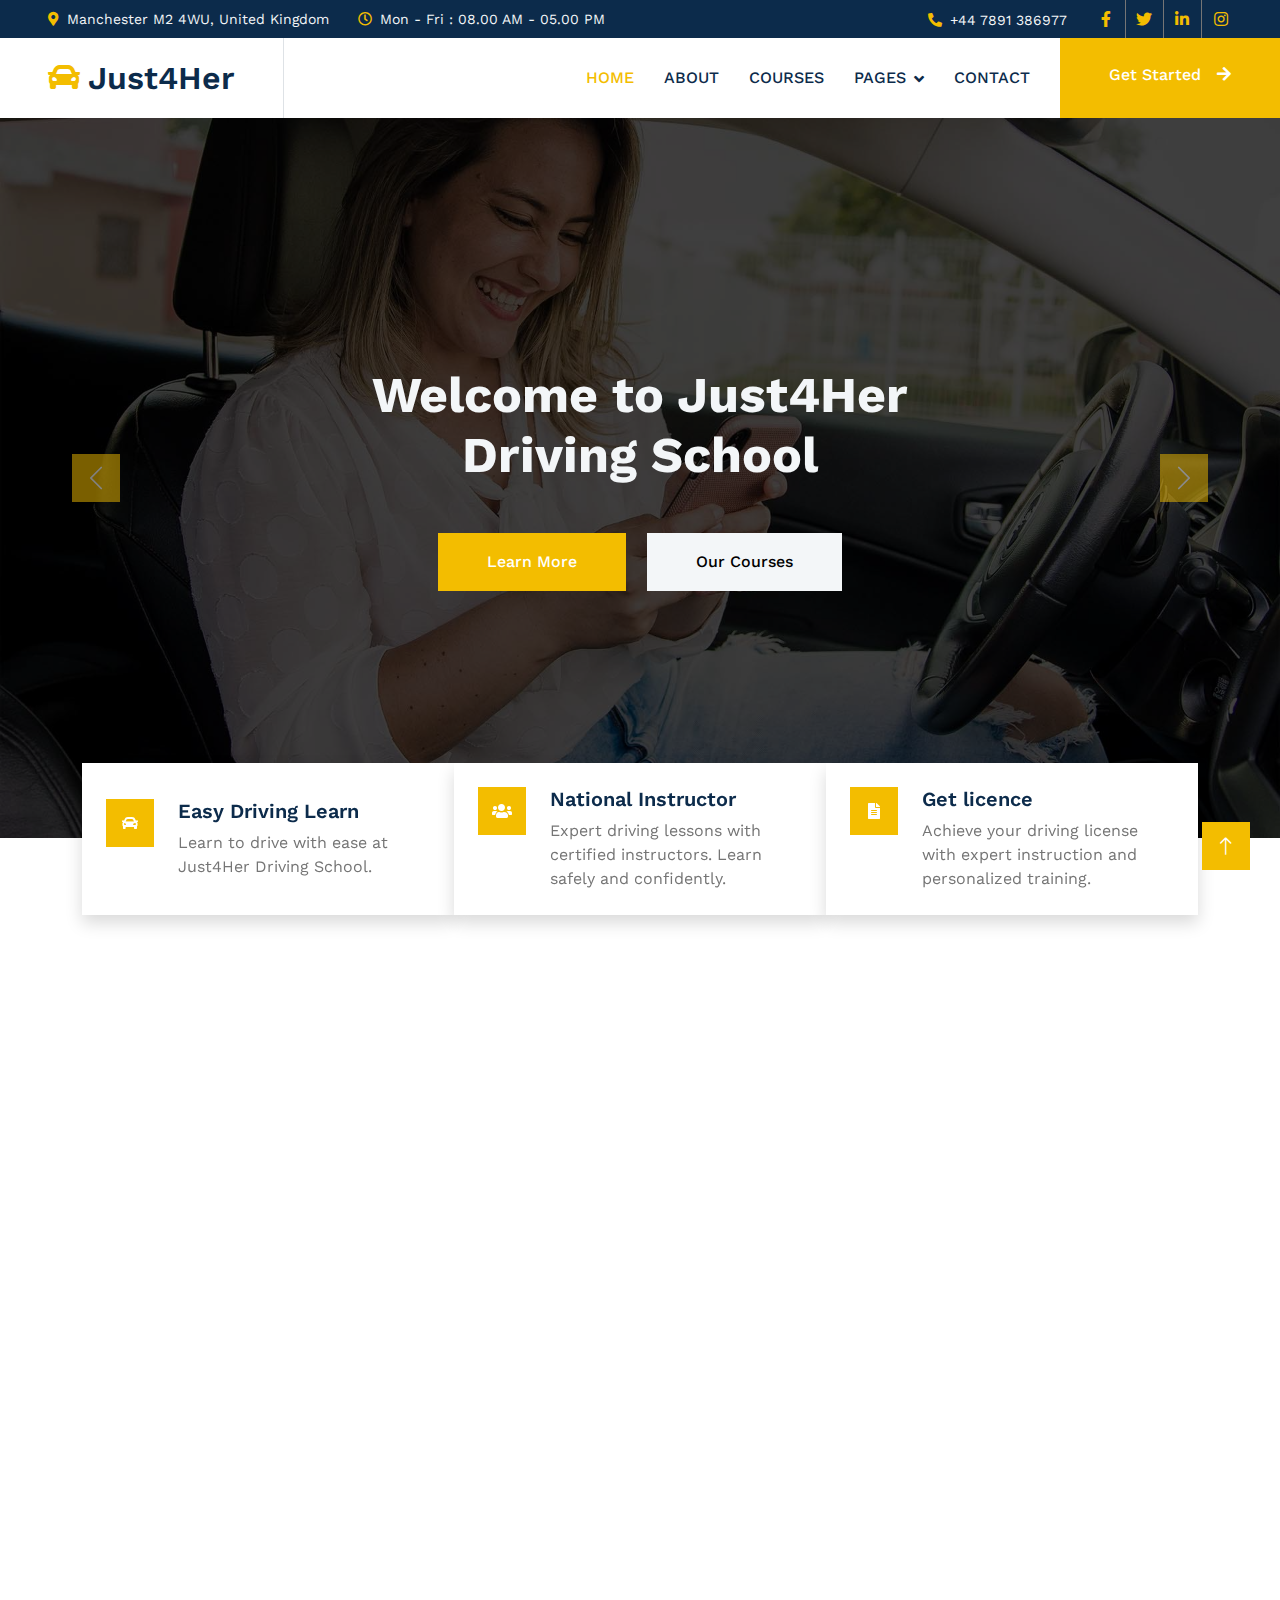
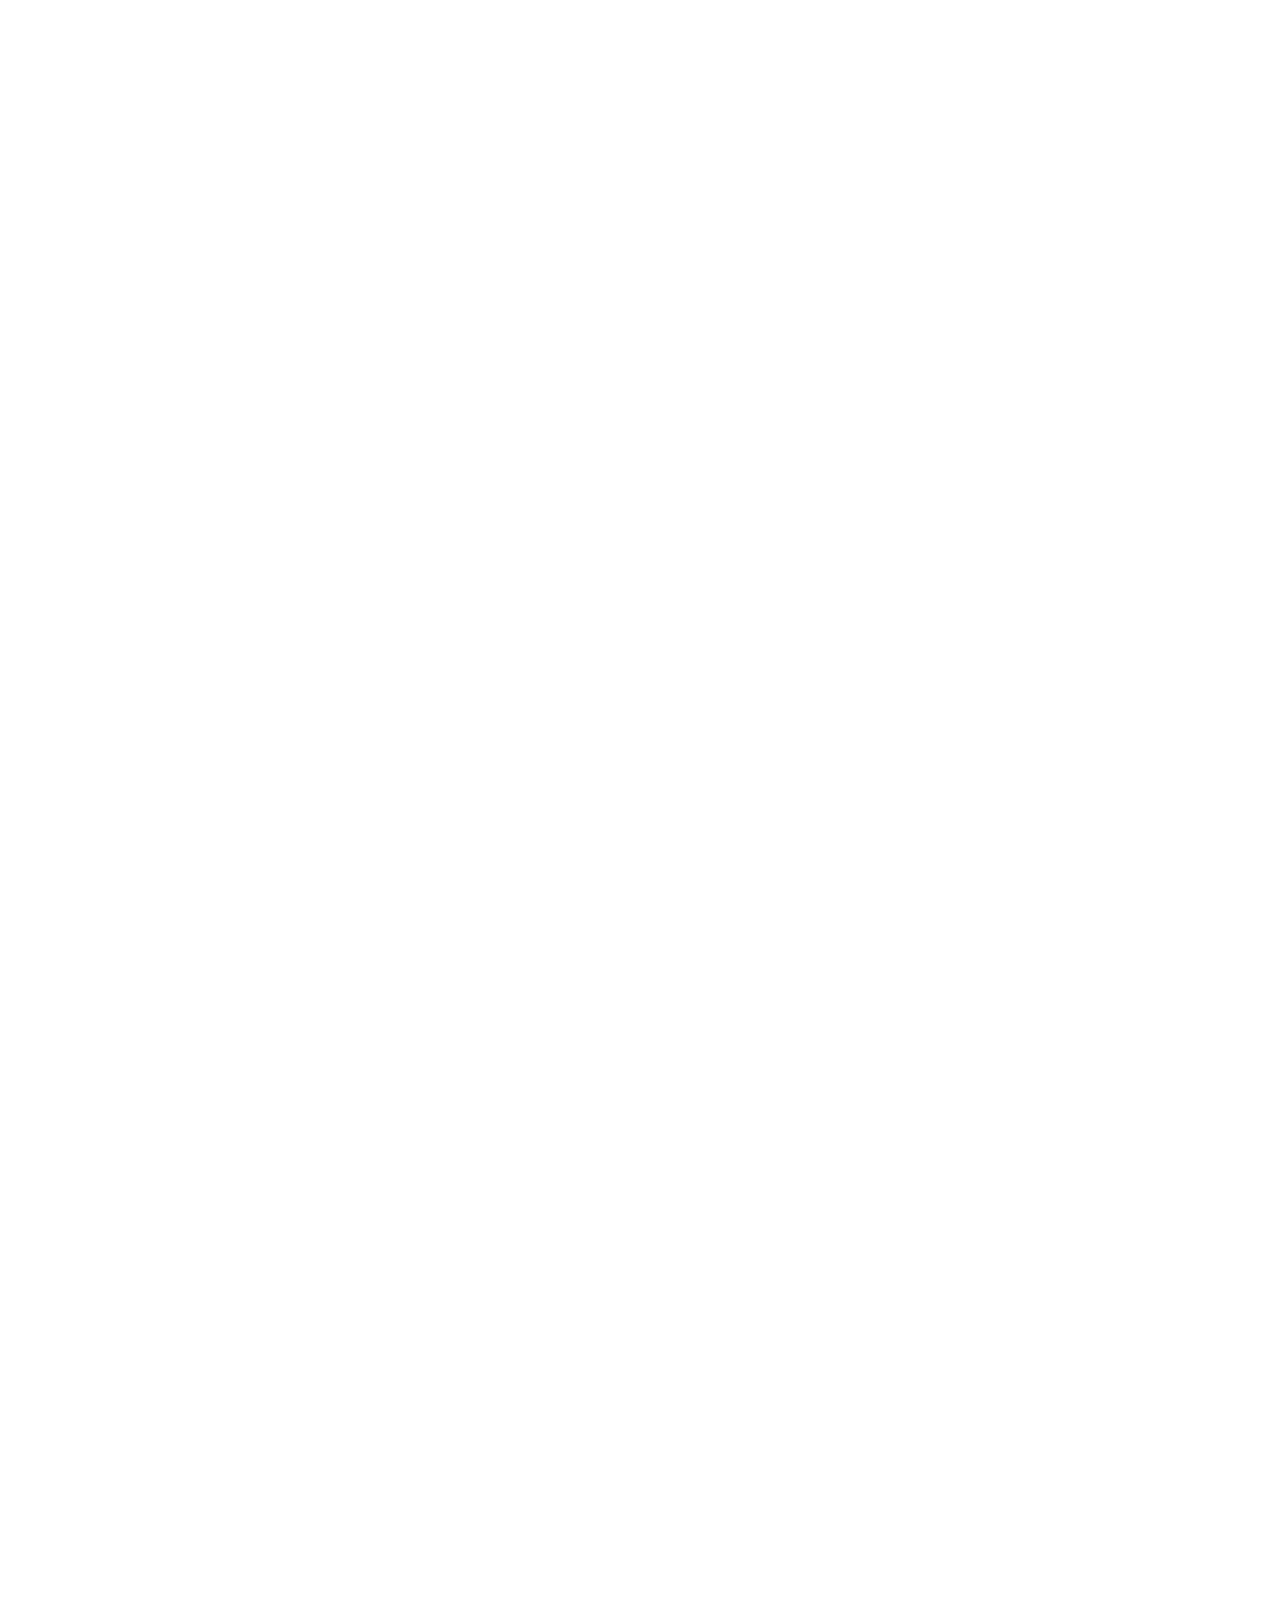
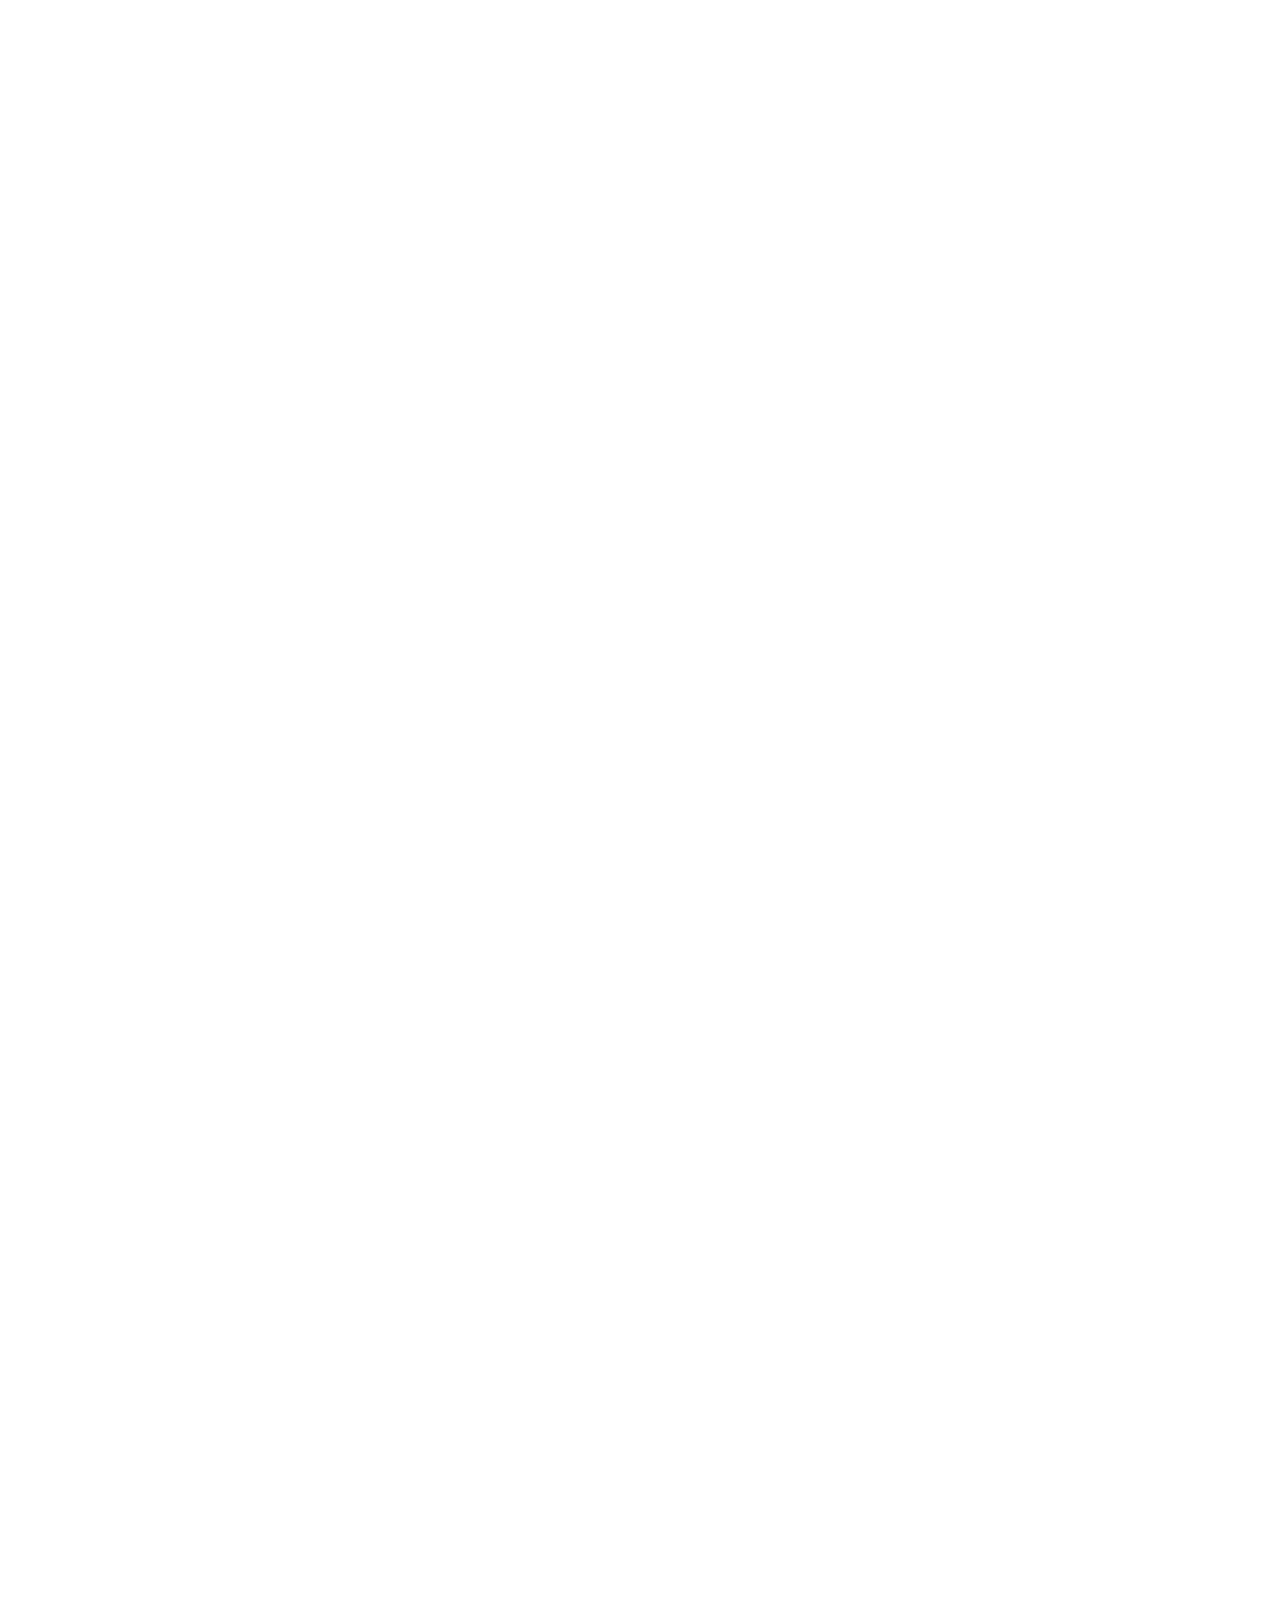
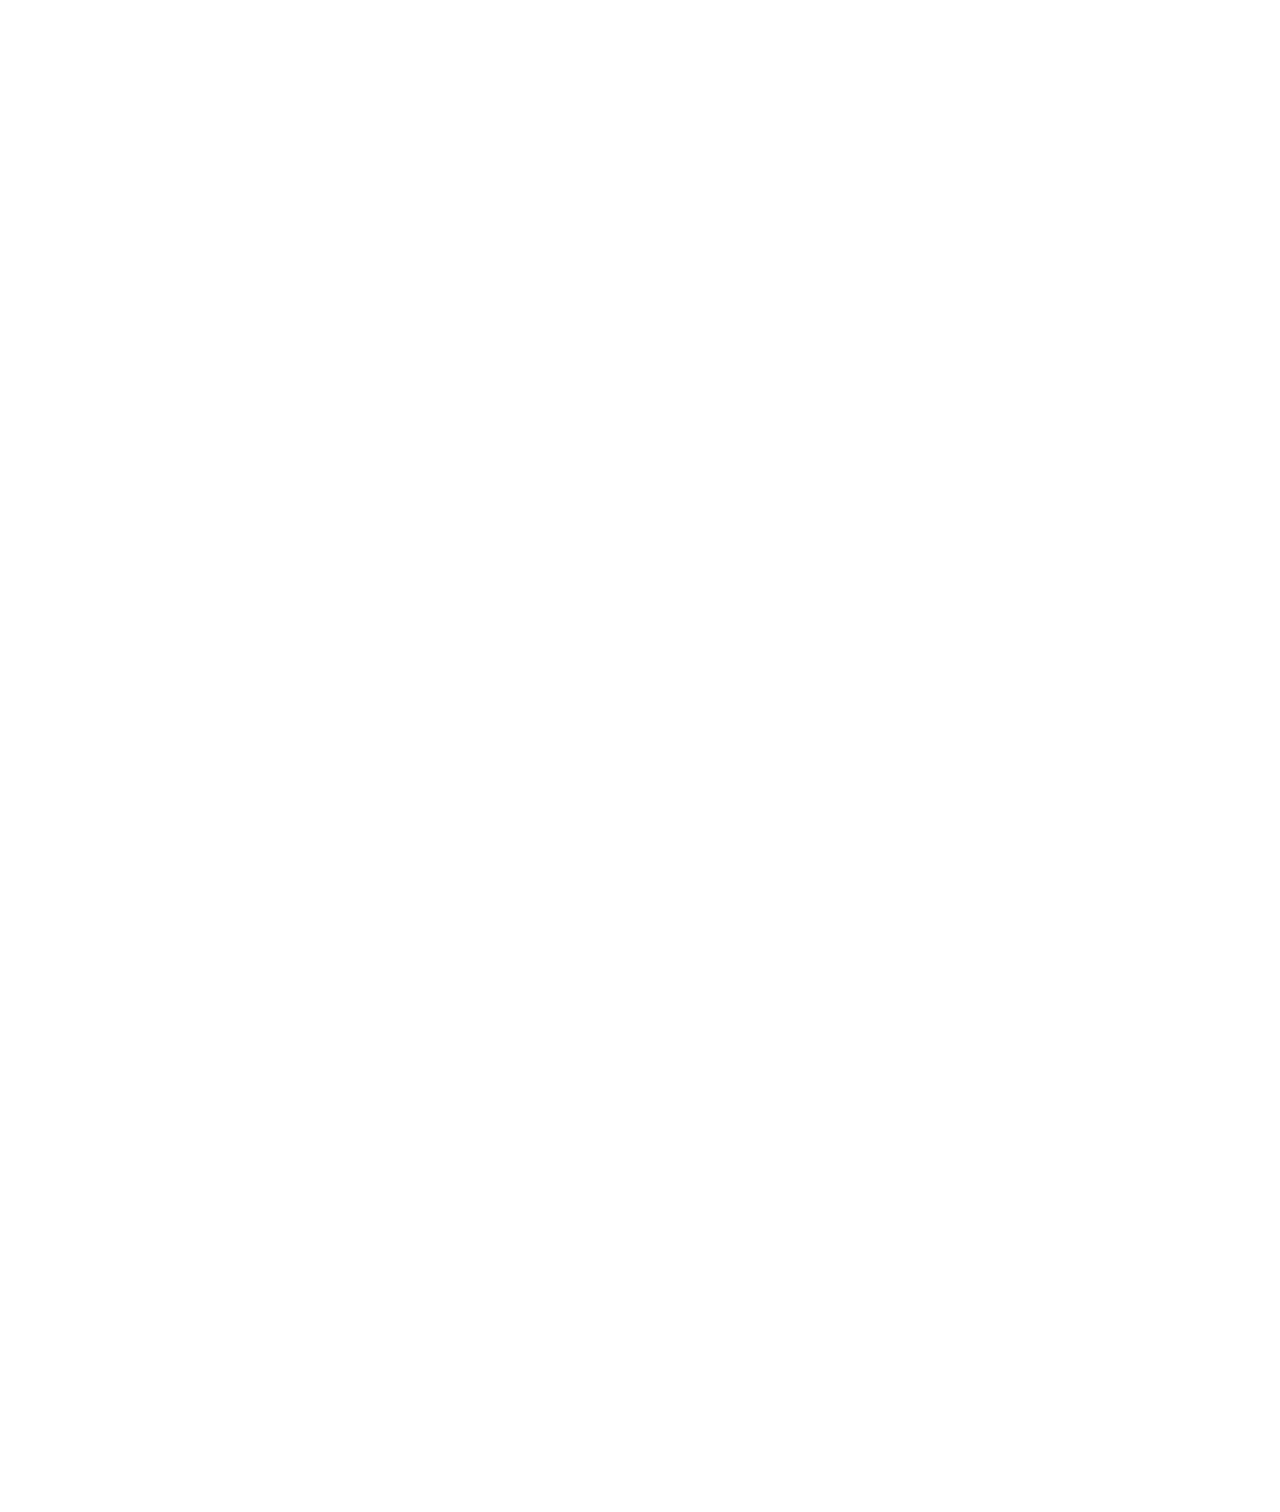
==== index.html @ 8858f9ec "Add files via upload" ====
<!DOCTYPE html>
<html lang="en">

<head>
    <meta charset="utf-8">
    <title>Just4her Driving School</title>
    <meta content="width=device-width, initial-scale=1.0" name="viewport">
    <meta content="" name="keywords">
    <meta content="" name="description">

    <!-- Favicon -->
    <link href="img/logo.jpg" rel="icon">

    <!-- Google Web Fonts -->
    <link rel="preconnect" href="https://fonts.googleapis.com">
    <link rel="preconnect" href="https://fonts.gstatic.com" crossorigin>
    <link href="https://fonts.googleapis.com/css2?family=Work+Sans:wght@400;500;600;700&display=swap" rel="stylesheet"> 

    <!-- Icon Font Stylesheet -->
    <link href="https://cdnjs.cloudflare.com/ajax/libs/font-awesome/5.10.0/css/all.min.css" rel="stylesheet">
    <link href="https://cdn.jsdelivr.net/npm/bootstrap-icons@1.4.1/font/bootstrap-icons.css" rel="stylesheet">

    <!-- Libraries Stylesheet -->
    <link href="lib/animate/animate.min.css" rel="stylesheet">
    <link href="lib/owlcarousel/assets/owl.carousel.min.css" rel="stylesheet">

    <!-- Customized Bootstrap Stylesheet -->
    <link href="css/bootstrap.min.css" rel="stylesheet">

    <!-- Template Stylesheet -->
    <link href="css/style.css" rel="stylesheet">
</head>

<body>
    <!-- Spinner Start -->
    <div id="spinner" class="show bg-white position-fixed translate-middle w-100 vh-100 top-50 start-50 d-flex align-items-center justify-content-center">
        <div class="spinner-grow text-primary" role="status"></div>
    </div>
    <!-- Spinner End -->


    <!-- Topbar Start -->
    <div class="container-fluid bg-dark text-light p-0">
        <div class="row gx-0 d-none d-lg-flex">
            <div class="col-lg-7 px-5 text-start">
                <div class="h-100 d-inline-flex align-items-center me-4">
                    <small class="fa fa-map-marker-alt text-primary me-2"></small>
                    <small>Manchester M2 4WU, United Kingdom</small>
                </div>
                <div class="h-100 d-inline-flex align-items-center">
                    <small class="far fa-clock text-primary me-2"></small>
                    <small>Mon - Fri : 08.00 AM - 05.00 PM</small>
                </div>
            </div>
            <div class="col-lg-5 px-5 text-end">
                <div class="h-100 d-inline-flex align-items-center me-4">
                    <small class="fa fa-phone-alt text-primary me-2"></small>
                    <small> +44 7891 386977</small>
                </div>
                <div class="h-100 d-inline-flex align-items-center mx-n2">
                    <a class="btn btn-square btn-link rounded-0 border-0 border-end border-secondary" href=""><i class="fab fa-facebook-f"></i></a>
                    <a class="btn btn-square btn-link rounded-0 border-0 border-end border-secondary" href=""><i class="fab fa-twitter"></i></a>
                    <a class="btn btn-square btn-link rounded-0 border-0 border-end border-secondary" href=""><i class="fab fa-linkedin-in"></i></a>
                    <a class="btn btn-square btn-link rounded-0" href=""><i class="fab fa-instagram"></i></a>
                </div>
            </div>
        </div>
    </div>
    <!-- Topbar End -->


    <!-- Navbar Start -->
    <nav class="navbar navbar-expand-lg bg-white navbar-light sticky-top p-0">
        <a href="index.html" class="navbar-brand d-flex align-items-center border-end px-4 px-lg-5">
            <h2 class="m-0"><i class="fa fa-car text-primary me-2"></i>Just4Her</h2>
        </a>
        <button type="button" class="navbar-toggler me-4" data-bs-toggle="collapse" data-bs-target="#navbarCollapse">
            <span class="navbar-toggler-icon"></span>
        </button>
        <div class="collapse navbar-collapse" id="navbarCollapse">
            <div class="navbar-nav ms-auto p-4 p-lg-0">
                <a href="index.html" class="nav-item nav-link active">Home</a>
                <a href="about.html" class="nav-item nav-link">About</a>
                <a href="courses.html" class="nav-item nav-link">Courses</a>
                <div class="nav-item dropdown">
                    <a href="#" class="nav-link dropdown-toggle" data-bs-toggle="dropdown">Pages</a>
                    <div class="dropdown-menu bg-light m-0">
                        <a href="feature.html" class="dropdown-item">Features</a>
                        <a href="appointment.html" class="dropdown-item">Appointment</a>
                        <a href="team.html" class="dropdown-item">Our Team</a>
                        <a href="testimonial.html" class="dropdown-item">Testimonial</a>
                        <a href="404.html" class="dropdown-item">404 Page</a>
                    </div>
                </div>
                <a href="contact.html" class="nav-item nav-link">Contact</a>
            </div>
            <a href="#apply" class="btn btn-primary py-4 px-lg-5 d-none d-lg-block">Get Started<i class="fa fa-arrow-right ms-3"></i></a>
        </div>
    </nav>
    <!-- Navbar End -->


    <!-- Carousel Start -->
    <div class="container-fluid p-0 wow fadeIn" data-wow-delay="0.1s">
        <div id="header-carousel" class="carousel slide" data-bs-ride="carousel">
            <div class="carousel-inner">
                <div class="carousel-item active">
                    <img class="w-100" src="img/carousel-1.jpg" alt="Image">
                    <div class="carousel-caption">
                        <div class="container">
                            <div class="row justify-content-center">
                                <div class="col-lg-7">
                                    <h1 class="display-2 text-light mb-5 animated slideInDown"><p style="font-size: 50px;">Welcome to Just4Her  Driving School</p></h1> 
                                    <a href="about.html" class="btn btn-primary py-sm-3 px-sm-5">Learn More</a>
                                    <a href="courses.html" class="btn btn-light py-sm-3 px-sm-5 ms-3">Our Courses</a>
                                </div>
                            </div>
                        </div>
                    </div>
                </div>
                <div class="carousel-item">
                    <img class="w-100" src="img/carousel-2.jpg" alt="Image">
                    <div class="carousel-caption">
                        <div class="container">
                            <div class="row justify-content-center">
                                <div class="col-lg-7">
                                    <h1 class="display-2 text-light mb-5 animated slideInDown"><p style="font-size: 50px;">Safe Driving Is Our Top Priority</p></h1>
                                    <a href="about.html" class="btn btn-primary py-sm-3 px-sm-5">Learn More</a>
                                    <a href="courses.html" class="btn btn-light py-sm-3 px-sm-5 ms-3">Our Courses</a>
                                </div>
                            </div>
                        </div>
                    </div>
                </div>
            </div>
            <button class="carousel-control-prev" type="button" data-bs-target="#header-carousel"
                data-bs-slide="prev">
                <span class="carousel-control-prev-icon" aria-hidden="true"></span>
                <span class="visually-hidden">Previous</span>
            </button>
            <button class="carousel-control-next" type="button" data-bs-target="#header-carousel"
                data-bs-slide="next">
                <span class="carousel-control-next-icon" aria-hidden="true"></span>
                <span class="visually-hidden">Next</span>
            </button>
        </div>
    </div>
    <!-- Carousel End -->


    <!-- Facts Start -->
    <div class="container-fluid facts py-5 pt-lg-0">
        <div class="container py-5 pt-lg-0">
            <div class="row gx-0">
                <div class="col-lg-4 wow fadeIn" data-wow-delay="0.1s">
                    <div class="bg-white shadow d-flex align-items-center h-100 p-4" style="min-height: 150px;">
                        <div class="d-flex">
                            <div class="flex-shrink-0 btn-lg-square bg-primary">
                                <i class="fa fa-car text-white"></i>
                            </div>
                            <div class="ps-4">
                                <h5>Easy Driving Learn </h5>
                                <span>Learn to drive with ease at Just4Her Driving School.</span>
                            </div>
                        </div>
                    </div>
                </div>
                <div class="col-lg-4 wow fadeIn" data-wow-delay="0.3s">
                    <div class="bg-white shadow d-flex align-items-center h-100 p-4" style="min-height: 150px;">
                        <div class="d-flex">
                            <div class="flex-shrink-0 btn-lg-square bg-primary">
                                <i class="fa fa-users text-white"></i>
                            </div>
                            <div class="ps-4">
                                <h5>National Instructor</h5>
                                <span>Expert driving lessons with certified instructors. Learn safely and confidently.</span>
                            </div>
                        </div>
                    </div>
                </div>
                <div class="col-lg-4 wow fadeIn" data-wow-delay="0.5s">
                    <div class="bg-white shadow d-flex align-items-center h-100 p-4" style="min-height: 150px;">
                        <div class="d-flex">
                            <div class="flex-shrink-0 btn-lg-square bg-primary">
                                <i class="fa fa-file-alt text-white"></i>
                            </div>
                            <div class="ps-4">
                                <h5>Get licence</h5>
                                <span>Achieve your driving license with expert instruction and personalized training.</span>
                            </div>
                        </div>
                    </div>
                </div>
            </div>
        </div>
    </div>
    <!-- Facts End -->


    <!-- About Start -->
    <div class="container-xxl py-6">
        <div class="container">
            <div class="row g-5">
                <div class="col-lg-6 wow fadeInUp" data-wow-delay="0.1s">
                    <div class="position-relative overflow-hidden ps-5 pt-5 h-100" style="min-height: 400px;">
                        <img class="position-absolute w-100 h-100" src="img/about-1.jpg" alt="" style="object-fit: cover;">
                        <img class="position-absolute top-0 start-0 bg-white pe-3 pb-3" src="img/about-2.jpg" alt="" style="width: 200px; height: 200px;">
                    </div>
                </div>
                <div class="col-lg-6 wow fadeInUp" data-wow-delay="0.5s">
                    <div class="h-100">
                        <h6 class="text-primary text-uppercase mb-2">About Us</h6>
                        <h1 class="display-6 mb-4">We Help Students To Pass Test & Get A License On The First Try</h1>
                        <p>At Just4Her Driving School, we provide expert guidance to ensure you pass your driving test with confidence and ease. Our experienced instructors are dedicated to helping you succeed on your first attempt.</p>
                        <p class="mb-4">We offer personalized training tailored to your needs, making sure you’re fully prepared for the test. Join us and start your journey toward becoming a skilled and confident driver.</p>
                        <div class="row g-2 mb-4 pb-2">
                            <div class="col-sm-6">
                                <i class="fa fa-check text-primary me-2"></i>Fully Licensed
                            </div>
                            <div class="col-sm-6">
                                <i class="fa fa-check text-primary me-2"></i>Online Tracking
                            </div>
                            <div class="col-sm-6">
                                <i class="fa fa-check text-primary me-2"></i>Afordable Fee 
                            </div>
                            <div class="col-sm-6">
                                <i class="fa fa-check text-primary me-2"></i>Best Trainers
                            </div>
                        </div>
                        <div class="row g-4">
                            <div class="col-sm-6">
                                <a class="btn btn-primary py-3 px-5" href="about.html">Read More</a>
                            </div>
                            <div class="col-sm-6">
                                <a class="d-inline-flex align-items-center btn btn-outline-primary border-2 p-2" href="tel: +44 7891 386977">
                                    <span class="flex-shrink-0 btn-square bg-primary">
                                        <i class="fa fa-phone-alt text-white"></i>
                                    </span>
                                    <span class="px-3"> +44 7891 386977</span>
                                </a>
                            </div>
                        </div>
                    </div>
                </div>
            </div>
        </div>
    </div>
    <!-- About End -->


    <!-- Courses Start -->
    <div class="container-xxl courses my-6 py-6 pb-0">
        <div class="container">
            <div class="text-center mx-auto mb-5 wow fadeInUp" data-wow-delay="0.1s" style="max-width: 500px;">
                <h6 class="text-primary text-uppercase mb-2">Tranding Courses</h6>
                <h1 class="display-6 mb-4">Our Courses Upskill You With Driving Training</h1>
            </div>
            <div class="row g-4 justify-content-center">
                <div class="col-lg-4 col-md-6 wow fadeInUp" data-wow-delay="0.1s">
                    <div class="courses-item d-flex flex-column bg-white overflow-hidden h-100">
                        <div class="text-center p-4 pt-0">
                            <div class="d-inline-block bg-primary text-white fs-5 py-1 px-4 mb-4">$99</div>
                            <h5 class="mb-3">Automatic Car Lessons</h5>
                            <p>Tempor erat elitr rebum at clita dolor diam ipsum sit diam amet diam et eos</p>
                            <ol class="breadcrumb justify-content-center mb-0">
                                <li class="breadcrumb-item small"><i class="fa fa-signal text-primary me-2"></i>Beginner</li>
                                <li class="breadcrumb-item small"><i class="fa fa-calendar-alt text-primary me-2"></i>3 Week</li>
                            </ol>
                        </div>
                        <div class="position-relative mt-auto">
                            <img class="img-fluid" src="img/courses-1.jpg" alt="">
                            <div class="courses-overlay">
                                <a class="btn btn-outline-primary border-2" href="">Read More</a>
                            </div>
                        </div>
                    </div>
                </div>
                <div class="col-lg-4 col-md-6 wow fadeInUp" data-wow-delay="0.3s">
                    <div class="courses-item d-flex flex-column bg-white overflow-hidden h-100">
                        <div class="text-center p-4 pt-0">
                            <div class="d-inline-block bg-primary text-white fs-5 py-1 px-4 mb-4">$99</div>
                            <h5 class="mb-3">Highway Driving Lesson</h5>
                            <p>Tempor erat elitr rebum at clita dolor diam ipsum sit diam amet diam et eos</p>
                            <ol class="breadcrumb justify-content-center mb-0">
                                <li class="breadcrumb-item small"><i class="fa fa-signal text-primary me-2"></i>Beginner</li>
                                <li class="breadcrumb-item small"><i class="fa fa-calendar-alt text-primary me-2"></i>3 Week</li>
                            </ol>
                        </div>
                        <div class="position-relative mt-auto">
                            <img class="img-fluid" src="img/courses-2.jpg" alt="">
                            <div class="courses-overlay">
                                <a class="btn btn-outline-primary border-2" href="">Read More</a>
                            </div>
                        </div>
                    </div>
                </div>
                <div class="col-lg-4 col-md-6 wow fadeInUp" data-wow-delay="0.5s">
                    <div class="courses-item d-flex flex-column bg-white overflow-hidden h-100">
                        <div class="text-center p-4 pt-0">
                            <div class="d-inline-block bg-primary text-white fs-5 py-1 px-4 mb-4">$99</div>
                            <h5 class="mb-3">International Driving</h5>
                            <p>Tempor erat elitr rebum at clita dolor diam ipsum sit diam amet diam et eos</p>
                            <ol class="breadcrumb justify-content-center mb-0">
                                <li class="breadcrumb-item small"><i class="fa fa-signal text-primary me-2"></i>Beginner</li>
                                <li class="breadcrumb-item small"><i class="fa fa-calendar-alt text-primary me-2"></i>3 Week</li>
                            </ol>
                        </div>
                        <div class="position-relative mt-auto">
                            <img class="img-fluid" src="img/courses-3.jpg" alt="">
                            <div class="courses-overlay">
                                <a class="btn btn-outline-primary border-2" href="">Read More</a>
                            </div>
                        </div>
                    </div>
                </div>
                <div class="col-lg-8 my-6 mb-0 wow fadeInUp" data-wow-delay="0.1s" id="apply">
                    <div class="bg-primary text-center p-5">
                        <h1 class="mb-4">Make Appointment</h1>
                        <form>
                            <div class="row g-3">
                                <div class="col-sm-6">
                                    <div class="form-floating">
                                        <input type="text" class="form-control border-0" id="gname" placeholder="Gurdian Name">
                                        <label for="gname">Your Name</label>
                                    </div>
                                </div>
                                <div class="col-sm-6">
                                    <div class="form-floating">
                                        <input type="email" class="form-control border-0" id="gmail" placeholder="Gurdian Email">
                                        <label for="gmail">Your Email</label>
                                    </div>
                                </div>
                                <div class="col-sm-6">
                                    <div class="form-floating">
                                        <input type="text" class="form-control border-0" id="cname" placeholder="Child Name">
                                        <label for="cname">Courses Type</label>
                                    </div>
                                </div>
                                <div class="col-sm-6">
                                    <div class="form-floating">
                                        <input type="text" class="form-control border-0" id="cage" placeholder="Child Age">
                                        <label for="cage">Car Type</label>
                                    </div>
                                </div>
                                <div class="col-12">
                                    <div class="form-floating">
                                        <textarea class="form-control border-0" placeholder="Leave a message here" id="message" style="height: 100px"></textarea>
                                        <label for="message">Message</label>
                                    </div>
                                </div>
                                <div class="col-12">
                                    <button class="btn btn-dark w-100 py-3" type="submit">Submit</button>
                                </div>
                            </div>
                        </form>
                    </div>
                </div>
            </div>
        </div>
    </div>
    <!-- Courses End -->


    <!-- Features Start -->
    <div class="container-xxl py-6">
        <div class="container">
            <div class="row g-5">
                <div class="col-lg-6 wow fadeInUp" data-wow-delay="0.1s">
                    <h6 class="text-primary text-uppercase mb-2">Why Choose Us!</h6>
                    <h1 class="display-6 mb-4">Top-Rated Driving School in Your City</h1>
                    <p class="mb-5">We offer top-notch driving training with experienced instructors dedicated to your success. Our personalized approach ensures you get the best preparation for your driving test. Choose us for reliable, effective, and friendly driving lessons.</p>
                    <div class="row gy-5 gx-4">
                        <div class="col-sm-6 wow fadeIn" data-wow-delay="0.1s">
                            <div class="d-flex align-items-center mb-3">
                                <div class="flex-shrink-0 btn-square bg-primary me-3">
                                    <i class="fa fa-check text-white"></i>
                                </div>
                                <h5 class="mb-0">Fully Licensed</h5>
                            </div>
                            <span>We are fully licensed and committed to providing top-quality driving instruction.</span>
                        </div>
                        <div class="col-sm-6 wow fadeIn" data-wow-delay="0.2s">
                            <div class="d-flex align-items-center mb-3">
                                <div class="flex-shrink-0 btn-square bg-primary me-3">
                                    <i class="fa fa-check text-white"></i>
                                </div>
                                <h5 class="mb-0">Online Tracking</h5>
                            </div>
                            <span>Track your progress online with ease. Our system keeps you updated on your training milestones and upcoming sessions.</span>
                        </div>
                        <div class="col-sm-6 wow fadeIn" data-wow-delay="0.3s">
                            <div class="d-flex align-items-center mb-3">
                                <div class="flex-shrink-0 btn-square bg-primary me-3">
                                    <i class="fa fa-check text-white"></i>
                                </div>
                                <h5 class="mb-0">Afordable Fee</h5>
                            </div>
                            <span>Get quality driving lessons at competitive prices. We offer flexible payment options to fit your budget.</span>
                        </div>
                        <div class="col-sm-6 wow fadeIn" data-wow-delay="0.4s">
                            <div class="d-flex align-items-center mb-3">
                                <div class="flex-shrink-0 btn-square bg-primary me-3">
                                    <i class="fa fa-check text-white"></i>
                                </div>
                                <h5 class="mb-0">Best Trainers</h5>
                            </div>
                            <span>Learn from the best. Our highly skilled trainers provide expert instruction to help you become a confident driver.</span>
                        </div>
                    </div>
                </div>
                <div class="col-lg-6 wow fadeInUp" data-wow-delay="0.5s">
                    <div class="position-relative overflow-hidden pe-5 pt-5 h-100" style="min-height: 400px;">
                        <img class="position-absolute w-100 h-100" src="img/about-1.jpg" alt="" style="object-fit: cover;">
                        <img class="position-absolute top-0 end-0 bg-white ps-3 pb-3" src="img/about-2.jpg" alt="" style="width: 200px; height: 200px">
                    </div>
                </div>
            </div>
        </div>
    </div>
    <!-- Features End -->


    <!-- Team Start -->
    <div class="container-xxl py-6">
        <div class="container">
            <div class="text-center mx-auto mb-5 wow fadeInUp" data-wow-delay="0.1s" style="max-width: 500px;">
                <h6 class="text-primary text-uppercase mb-2">Meet The Team</h6>
                <h1 class="display-6 mb-4">We Have Great Experience Of Driving</h1>
            </div>
            <div class="row g-0 team-items">
                <div class="col-lg-3 col-md-6 wow fadeInUp" data-wow-delay="0.1s">
                    <div class="team-item position-relative">
                        <div class="position-relative">
                            <img class="img-fluid" src="img/team-1.jpg" alt="">
                            <div class="team-social text-center">
                                <a class="btn btn-square btn-outline-primary border-2 m-1" href=""><i class="fab fa-facebook-f"></i></a>
                                <a class="btn btn-square btn-outline-primary border-2 m-1" href=""><i class="fab fa-twitter"></i></a>
                                <a class="btn btn-square btn-outline-primary border-2 m-1" href=""><i class="fab fa-instagram"></i></a>
                            </div>
                        </div>
                        <div class="bg-light text-center p-4">
                            <h5 class="mt-2">Full Name</h5>
                            <span>Trainer</span>
                        </div>
                    </div>
                </div>
                <div class="col-lg-3 col-md-6 wow fadeInUp" data-wow-delay="0.3s">
                    <div class="team-item position-relative">
                        <div class="position-relative">
                            <img class="img-fluid" src="img/team-2.jpg" alt="">
                            <div class="team-social text-center">
                                <a class="btn btn-square btn-outline-primary border-2 m-1" href=""><i class="fab fa-facebook-f"></i></a>
                                <a class="btn btn-square btn-outline-primary border-2 m-1" href=""><i class="fab fa-twitter"></i></a>
                                <a class="btn btn-square btn-outline-primary border-2 m-1" href=""><i class="fab fa-instagram"></i></a>
                            </div>
                        </div>
                        <div class="bg-light text-center p-4">
                            <h5 class="mt-2">Full Name</h5>
                            <span>Trainer</span>
                        </div>
                    </div>
                </div>
                <div class="col-lg-3 col-md-6 wow fadeInUp" data-wow-delay="0.5s">
                    <div class="team-item position-relative">
                        <div class="position-relative">
                            <img class="img-fluid" src="img/team-3.jpg" alt="">
                            <div class="team-social text-center">
                                <a class="btn btn-square btn-outline-primary border-2 m-1" href=""><i class="fab fa-facebook-f"></i></a>
                                <a class="btn btn-square btn-outline-primary border-2 m-1" href=""><i class="fab fa-twitter"></i></a>
                                <a class="btn btn-square btn-outline-primary border-2 m-1" href=""><i class="fab fa-instagram"></i></a>
                            </div>
                        </div>
                        <div class="bg-light text-center p-4">
                            <h5 class="mt-2">Full Name</h5>
                            <span>Trainer</span>
                        </div>
                    </div>
                </div>
                <div class="col-lg-3 col-md-6 wow fadeInUp" data-wow-delay="0.7s">
                    <div class="team-item position-relative">
                        <div class="position-relative">
                            <img class="img-fluid" src="img/team-4.jpg" alt="">
                            <div class="team-social text-center">
                                <a class="btn btn-square btn-outline-primary border-2 m-1" href=""><i class="fab fa-facebook-f"></i></a>
                                <a class="btn btn-square btn-outline-primary border-2 m-1" href=""><i class="fab fa-twitter"></i></a>
                                <a class="btn btn-square btn-outline-primary border-2 m-1" href=""><i class="fab fa-instagram"></i></a>
                            </div>
                        </div>
                        <div class="bg-light text-center p-4">
                            <h5 class="mt-2">Full Name</h5>
                            <span>Trainer</span>
                        </div>
                    </div>
                </div>
            </div>
        </div>
    </div>
    <!-- Team End -->


    <!-- Testimonial Start -->
    <div class="container-xxl py-6">
        <div class="container">
            <div class="text-center mx-auto mb-5 wow fadeInUp" data-wow-delay="0.1s" style="max-width: 500px;">
                <h6 class="text-primary text-uppercase mb-2">Testimonial</h6>
                <h1 class="display-6 mb-4">What Our Clients Say!</h1>
            </div>
            <div class="row justify-content-center">
                <div class="col-lg-8 wow fadeInUp" data-wow-delay="0.1s">
                    <div class="owl-carousel testimonial-carousel">
                        <div class="testimonial-item text-center">
                            <div class="position-relative mb-5">
                                <img class="img-fluid rounded-circle mx-auto" src="img/testimonial-1.jpg" alt="">
                                <div class="position-absolute top-100 start-50 translate-middle d-flex align-items-center justify-content-center bg-white rounded-circle" style="width: 60px; height: 60px;">
                                    <i class="fa fa-quote-left fa-2x text-primary"></i>
                                </div>
                            </div>
                            <p class="fs-4">The training I received at Just4Her Driving School was exceptional. The instructors were professional, patient, and made learning to drive a smooth and enjoyable experience. I passed my test on the first try, thanks to their excellent guidance. Highly recommended!.</p>
                            <hr class="w-25 mx-auto">
                            <h5>John Felix</h5>
                            <span>Students</span>
                        </div>
                        <div class="testimonial-item text-center">
                            <div class="position-relative mb-5">
                                <img class="img-fluid rounded-circle mx-auto" src="img/testimonial-2.jpg" alt="">
                                <div class="position-absolute top-100 start-50 translate-middle d-flex align-items-center justify-content-center bg-white rounded-circle" style="width: 60px; height: 60px;">
                                    <i class="fa fa-quote-left fa-2x text-primary"></i>
                                </div>
                            </div>
                            <p class="fs-4">I had a fantastic experience with Just4Her Driving School. The flexible scheduling and personalized lessons helped me build confidence and skill behind the wheel. The instructors were knowledgeable and supportive throughout the entire process. I couldn't have asked for a better driving school!.</p>
                            <hr class="w-25 mx-auto">
                            <h5>Robert henry</h5>
                            <span>Driver</span>
                        </div>
                        <div class="testimonial-item text-center">
                            <div class="position-relative mb-5">
                                <img class="img-fluid rounded-circle mx-auto" src="img/testimonial-3.jpg" alt="">
                                <div class="position-absolute top-100 start-50 translate-middle d-flex align-items-center justify-content-center bg-white rounded-circle" style="width: 60px; height: 60px;">
                                    <i class="fa fa-quote-left fa-2x text-primary"></i>
                                </div>
                            </div>
                            <p class="fs-4">Just4Her Driving School offers top-notch driving instruction. The instructors are friendly, professional, and truly care about your success. I appreciated their clear explanations and the way they made each lesson engaging and productive. I’m now a confident driver thanks to their excellent training.</p>
                            <hr class="w-25 mx-auto">
                            <h5>William Anita</h5>
                            <span>Teacher</span>
                        </div>
                    </div>
                </div>
            </div>
        </div>
    </div>
    <!-- Testimonial End -->


    <!-- Footer Start -->
    <div class="container-fluid bg-dark text-light footer my-6 mb-0 py-6 wow fadeIn" data-wow-delay="0.1s">
        <div class="container">
            <div class="row g-5">
                <div class="col-lg-4 col-md-6">
                    <h4 class="text-white mb-4">Get In Touch</h4>
                    <h2 class="text-primary mb-4"><i class="fa fa-car text-white me-2"></i>Just4Her</h2>
                    <p class="mb-2"><i class="fa fa-map-marker-alt me-3"></i>Manchester M2 4WU, United Kingdom</p>
                    <p class="mb-2"><i class="fa fa-phone-alt me-3"></i> +44 7891 386977</p>
                    <p class="mb-2"><i class="fa fa-envelope me-3"></i>Just4her@gmail.com</p>
                </div>
                <div class="col-lg-2 col-md-6">
                    <h4 class="text-light mb-4">Company</h4>
                    <a class="btn btn-link" href="about.html">About Us</a>
                    <a class="btn btn-link" href="contact.html">Contact Us</a>
                    <a class="btn btn-link" href="about.html">Our Services</a>
                    <!-- <a class="btn btn-link" href="">Terms & Condition</a> -->
                    <!-- <a class="btn btn-link" href="">Support</a> -->
                </div>
                <div class="col-lg-3 col-md-6">
                    <h4 class="text-light mb-4">Courses</h4>
                    <a class="btn btn-link" href="courses.html">Night Driving</a>
                    <a class="btn btn-link" href="courses.html">Traffic Driving</a>
                    <a class="btn btn-link" href="courses.html">Defensive Driving</a>
                    <a class="btn btn-link" href="courses.html">Adult Driving</a>
                    <a class="btn btn-link" href="courses.html">Teen Driving</a>
                </div>
                <div class="col-lg-3 col-md-6">
                    <h4 class="text-light mb-4">Newsletter</h4>
                    <form action="">
                        <div class="input-group">
                            <input type="text" class="form-control p-3 border-0" placeholder="Your Email Address">
                            <button class="btn btn-primary">Sign Up</button>
                        </div>
                    </form>
                    <h6 class="text-white mt-4 mb-3">Follow Us</h6>
                    <div class="d-flex pt-2">
                        <a class="btn btn-square btn-outline-light me-1" href=""><i class="fab fa-twitter"></i></a>
                        <a class="btn btn-square btn-outline-light me-1" href=""><i class="fab fa-facebook-f"></i></a>
                        <a class="btn btn-square btn-outline-light me-1" href=""><i class="fab fa-youtube"></i></a>
                        <a class="btn btn-square btn-outline-light me-0" href=""><i class="fab fa-linkedin-in"></i></a>
                    </div>
                </div>
            </div>
        </div>
    </div>
    <!-- Footer End -->


    <!-- Copyright Start -->
    <div class="container-fluid copyright text-light py-4 wow fadeIn" data-wow-delay="0.1s">
        <div class="container">
            <div class="row">
                <div class="col-md-6 text-center text-md-start mb-3 mb-md-0">
                    &copy; <a href="#">Just4Her Driving School</a>, All Right Reserved.
                </div>
                <div class="col-md-6 text-center text-md-end">
                    <!--/*** This template is free as long as you keep the footer author’s credit link/attribution link/backlink. If you'd like to use the template without the footer author’s credit link/attribution link/backlink, you can purchase the Credit Removal License from "https://htmlcodex.com/credit-removal". Thank you for your support. ***/-->
                    Develop By <a href="https://wa.me/2348127662112">Ibrahim</a>
                </div>
            </div>
        </div>
    </div>
    <!-- Copyright End -->


    <!-- Back to Top -->
    <a href="#" class="btn btn-lg btn-primary btn-lg-square back-to-top"><i class="bi bi-arrow-up"></i></a>


    <!-- JavaScript Libraries -->
    <script src="https://code.jquery.com/jquery-3.4.1.min.js"></script>
    <script src="https://cdn.jsdelivr.net/npm/bootstrap@5.0.0/dist/js/bootstrap.bundle.min.js"></script>
    <script src="lib/wow/wow.min.js"></script>
    <script src="lib/easing/easing.min.js"></script>
    <script src="lib/waypoints/waypoints.min.js"></script>
    <script src="lib/owlcarousel/owl.carousel.min.js"></script>

    <!-- Template Javascript -->
    <script src="js/main.js"></script>
</body>

</html>
---- css/style.css ----
/********** Template CSS **********/
:root {
    --primary: #F3BD00;
    --secondary: #757575;
    --light: #F3F6F8;
    --dark: #0C2B4B;
}

.py-6 {
    padding-top: 6rem;
    padding-bottom: 6rem;
}

.my-6 {
    margin-top: 6rem;
    margin-bottom: 6rem;
}

.back-to-top {
    position: fixed;
    display: none;
    right: 30px;
    bottom: 30px;
    z-index: 99;
}


/*** Spinner ***/
#spinner {
    opacity: 0;
    visibility: hidden;
    transition: opacity .5s ease-out, visibility 0s linear .5s;
    z-index: 99999;
}

#spinner.show {
    transition: opacity .5s ease-out, visibility 0s linear 0s;
    visibility: visible;
    opacity: 1;
}


/*** Button ***/
.btn {
    font-weight: 500;
    transition: .5s;
}

.btn.btn-primary,
.btn.btn-outline-primary:hover {
    color: #FFFFFF;
}

.btn-square {
    width: 38px;
    height: 38px;
}

.btn-sm-square {
    width: 32px;
    height: 32px;
}

.btn-lg-square {
    width: 48px;
    height: 48px;
}

.btn-square,
.btn-sm-square,
.btn-lg-square {
    padding: 0;
    display: flex;
    align-items: center;
    justify-content: center;
    font-weight: normal;
}


/*** Navbar ***/
.navbar.sticky-top {
    top: -100px;
    transition: .5s;
}

.navbar .navbar-brand,
.navbar a.btn {
    height: 80px
}

.navbar .navbar-nav .nav-link {
    margin-right: 30px;
    padding: 25px 0;
    color: var(--dark);
    font-weight: 500;
    text-transform: uppercase;
    outline: none;
}

.navbar .navbar-nav .nav-link:hover,
.navbar .navbar-nav .nav-link.active {
    color: var(--primary);
}

.navbar .dropdown-toggle::after {
    border: none;
    content: "\f107";
    font-family: "Font Awesome 5 Free";
    font-weight: 900;
    vertical-align: middle;
    margin-left: 8px;
}

@media (max-width: 991.98px) {
    .navbar .navbar-nav .nav-link  {
        margin-right: 0;
        padding: 10px 0;
    }

    .navbar .navbar-nav {
        border-top: 1px solid #EEEEEE;
    }
}

@media (min-width: 992px) {
    .navbar .nav-item .dropdown-menu {
        display: block;
        border: none;
        margin-top: 0;
        top: 150%;
        opacity: 0;
        visibility: hidden;
        transition: .5s;
    }

    .navbar .nav-item:hover .dropdown-menu {
        top: 100%;
        visibility: visible;
        transition: .5s;
        opacity: 1;
    }
}


/*** Header ***/
.carousel-caption {
    top: 0;
    left: 0;
    right: 0;
    bottom: 0;
    display: flex;
    align-items: center;
    justify-content: center;
    text-align: center;
    background: rgba(0, 0, 0, .75);
    z-index: 1;
}

.carousel-control-prev,
.carousel-control-next {
    width: 15%;
}

.carousel-control-prev-icon,
.carousel-control-next-icon {
    width: 3rem;
    height: 3rem;
    background-color: var(--primary);
    border: 10px solid var(--primary);
}

@media (max-width: 768px) {
    #header-carousel .carousel-item {
        position: relative;
        min-height: 450px;
    }
    
    #header-carousel .carousel-item img {
        position: absolute;
        width: 100%;
        height: 100%;
        object-fit: cover;
    }
}

.page-header {
    background: linear-gradient(rgba(0, 0, 0, .75), rgba(0, 0, 0, .75)), url(../img/carousel-1.jpg) center center no-repeat;
    background-size: cover;
}

.breadcrumb-item+.breadcrumb-item::before {
    color: #999999;
}


/*** Facts ***/
@media (min-width: 991.98px) {
    .facts {
        position: relative;
        margin-top: -75px;
        z-index: 1;
    }
}


/*** Courses ***/
.courses {
    min-height: 100vh;
    background: linear-gradient(rgba(255, 255, 255, .9), rgba(255, 255, 255, .9)), url(../img/carousel-1.jpg) center center no-repeat;
    background-attachment: fixed;
    background-size: cover;
}

.courses-item .courses-overlay {
    position: absolute;
    width: 100%;
    height: 0;
    top: 0;
    left: 0;
    display: flex;
    align-items: center;
    justify-content: center;
    background: rgba(0, 0, 0, .5);
    overflow: hidden;
    opacity: 0;
    transition: .5s;
}

.courses-item:hover .courses-overlay {
    height: 100%;
    opacity: 1;
}


/*** Team ***/
.team-items {
    margin: -.75rem;
}

.team-item {
    padding: .75rem;
}

.team-item::after {
    position: absolute;
    content: "";
    width: 100%;
    height: 0;
    top: 0;
    left: 0;
    background: #FFFFFF;
    transition: .5s;
    z-index: -1;
}

.team-item:hover::after {
    height: 100%;
    background: var(--primary);
}

.team-item .team-social {
    position: absolute;
    width: 100%;
    height: 0;
    top: 0;
    left: 0;
    display: flex;
    align-items: center;
    justify-content: center;
    background: rgba(0, 0, 0, .75);
    overflow: hidden;
    opacity: 0;
    transition: .5s;
}

.team-item:hover .team-social {
    height: 100%;
    opacity: 1;
}


/*** Testimonial ***/
.testimonial-carousel .owl-dots {
    height: 40px;
    margin-top: 25px;
    display: flex;
    align-items: center;
    justify-content: center;
}

.testimonial-carousel .owl-dot {
    position: relative;
    display: inline-block;
    margin: 0 5px;
    width: 20px;
    height: 20px;
    background: transparent;
    border: 2px solid var(--primary);
    transition: .5s;
}

.testimonial-carousel .owl-dot.active {
    width: 40px;
    height: 40px;
    background: var(--primary);
}

.testimonial-carousel .owl-item img {
    width: 150px;
    height: 150px;
}


/*** Footer ***/
.footer .btn.btn-link {
    display: block;
    margin-bottom: 5px;
    padding: 0;
    text-align: left;
    color: var(--light);
    font-weight: normal;
    text-transform: capitalize;
    transition: .3s;
}

.footer .btn.btn-link::before {
    position: relative;
    content: "\f105";
    font-family: "Font Awesome 5 Free";
    font-weight: 900;
    color: var(--light);
    margin-right: 10px;
}

.footer .btn.btn-link:hover {
    color: var(--primary);
    letter-spacing: 1px;
    box-shadow: none;
}

.copyright {
    background: #092139;
}

.copyright a {
    color: var(--primary);
}

.copyright a:hover {
    color: var(--light);
}
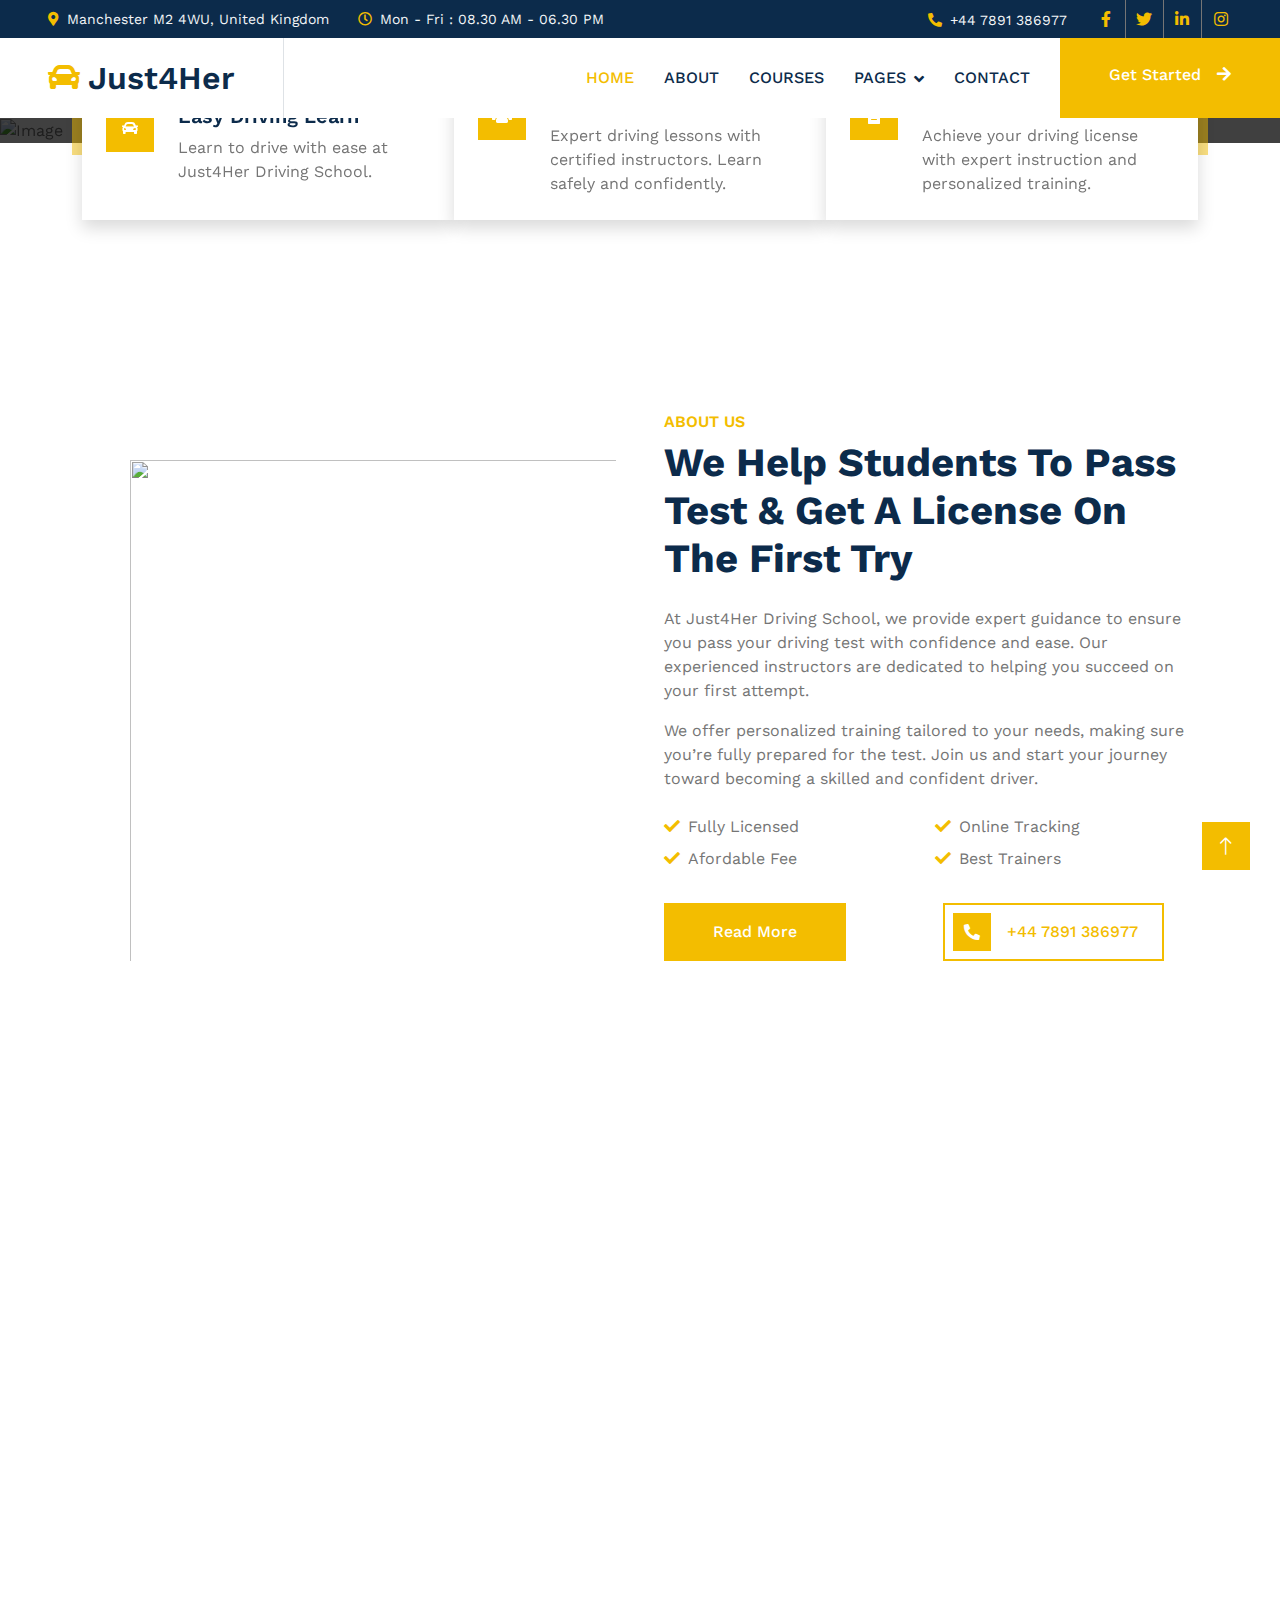
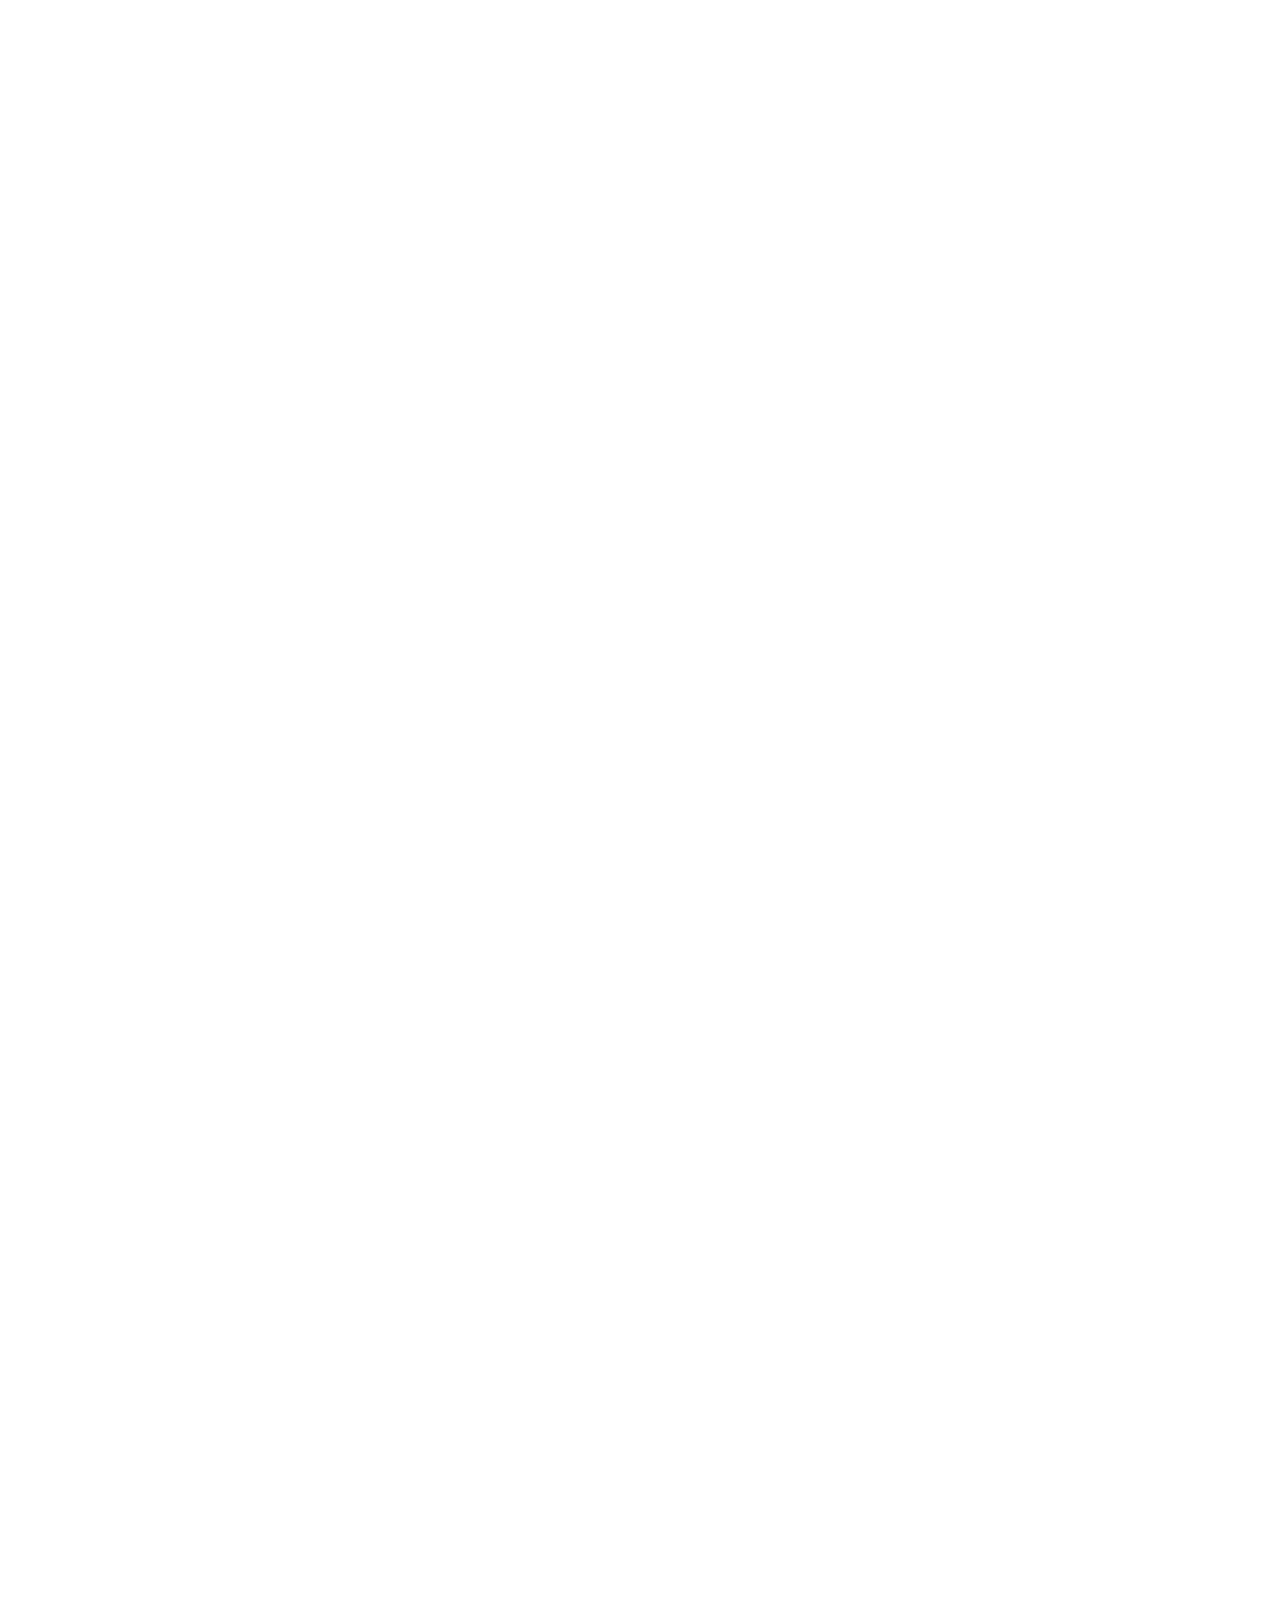
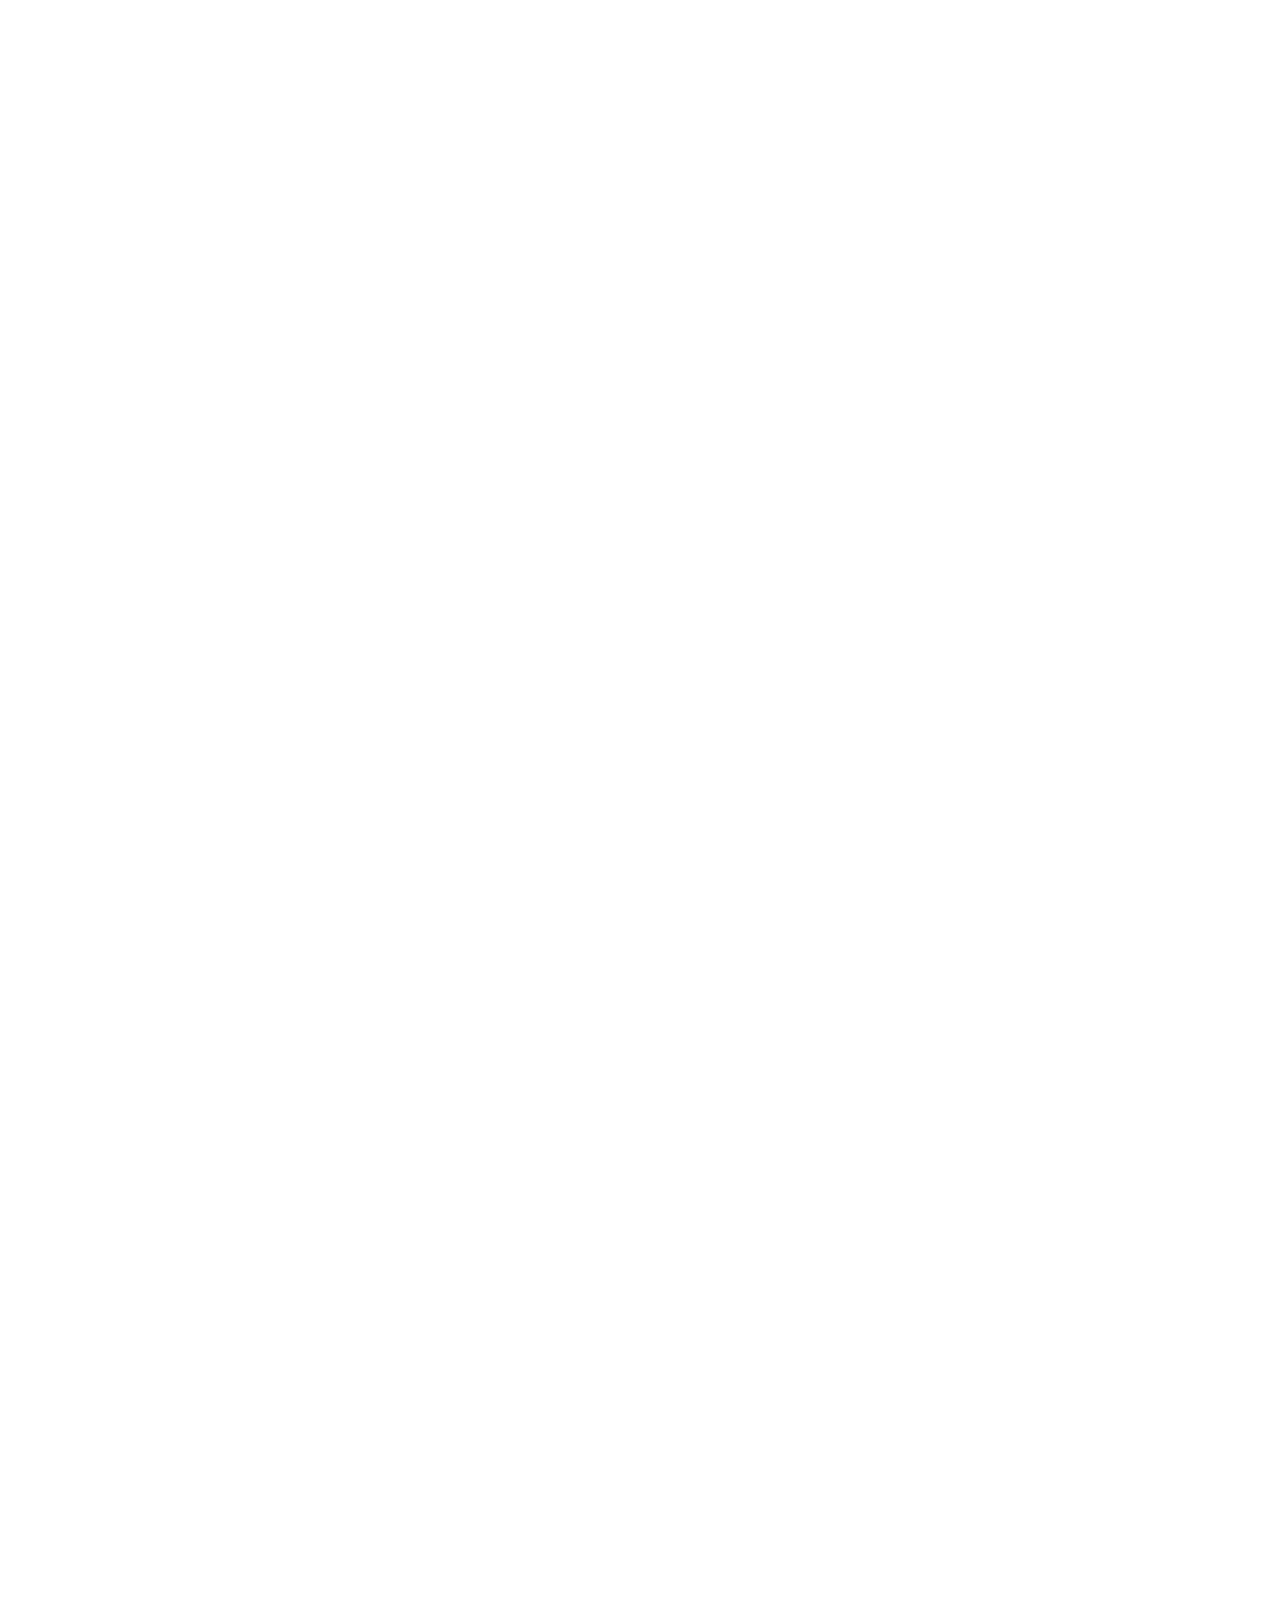
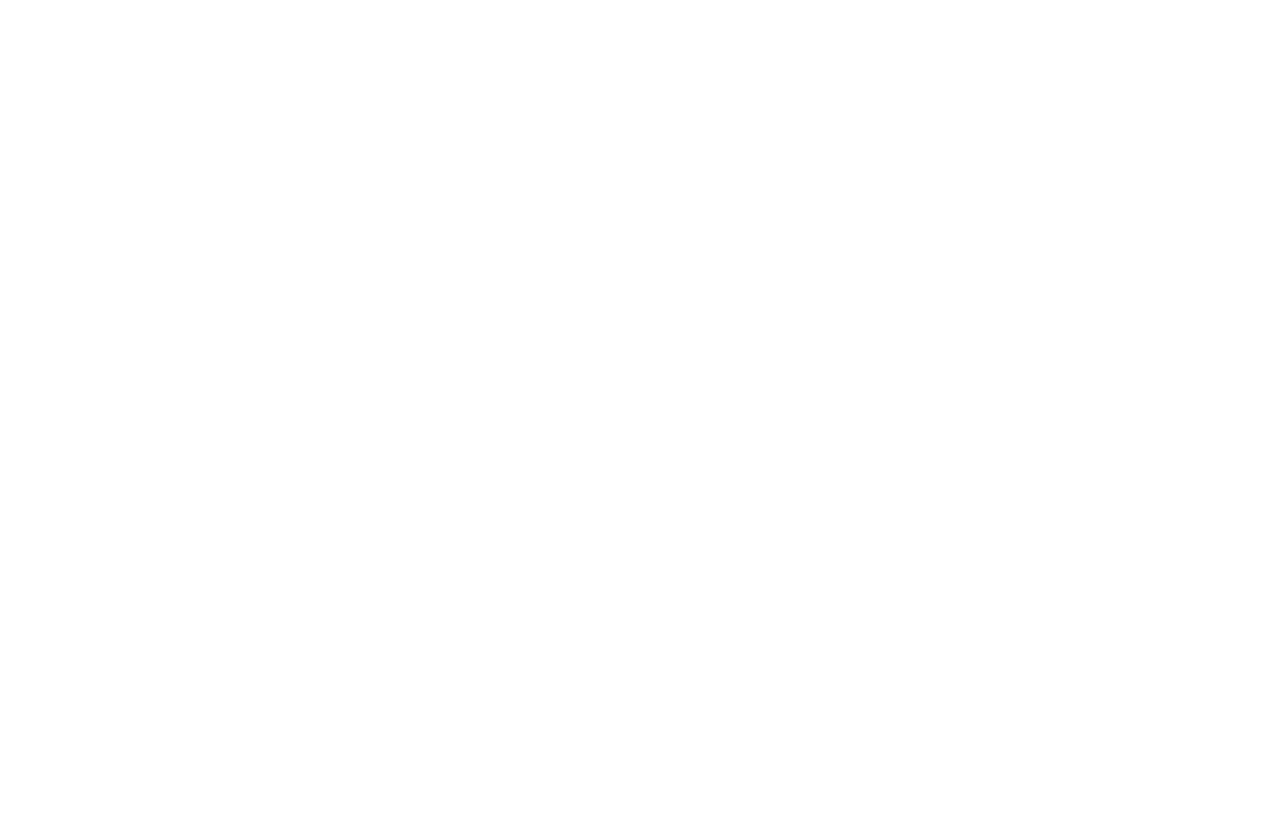
==== commit 078e44e0: "Update index.html" ====
--- a/index.html
+++ b/index.html
@@ -9,7 +9,7 @@
     <meta content="" name="description">
 
     <!-- Favicon -->
-    <link href="img/logo.jpg" rel="icon">
+    <!-- <link href="img/logo.jpg" rel="icon"> -->
 
     <!-- Google Web Fonts -->
     <link rel="preconnect" href="https://fonts.googleapis.com">
@@ -49,7 +49,7 @@
                 </div>
                 <div class="h-100 d-inline-flex align-items-center">
                     <small class="far fa-clock text-primary me-2"></small>
-                    <small>Mon - Fri : 08.00 AM - 05.00 PM</small>
+                    <small>Mon - Fri : 08.30 AM - 06.30 PM</small>
                 </div>
             </div>
             <div class="col-lg-5 px-5 text-end">
@@ -87,9 +87,9 @@
                     <div class="dropdown-menu bg-light m-0">
                         <a href="feature.html" class="dropdown-item">Features</a>
                         <a href="appointment.html" class="dropdown-item">Appointment</a>
-                        <a href="team.html" class="dropdown-item">Our Team</a>
+                        <!-- <a href="team.html" class="dropdown-item">Our Team</a>
                         <a href="testimonial.html" class="dropdown-item">Testimonial</a>
-                        <a href="404.html" class="dropdown-item">404 Page</a>
+                        <a href="404.html" class="dropdown-item">404 Page</a> -->
                     </div>
                 </div>
                 <a href="contact.html" class="nav-item nav-link">Contact</a>
@@ -105,7 +105,7 @@
         <div id="header-carousel" class="carousel slide" data-bs-ride="carousel">
             <div class="carousel-inner">
                 <div class="carousel-item active">
-                    <img class="w-100" src="img/carousel-1.jpg" alt="Image">
+                    <img class="w-100" src="img/student2.JPG" alt="Image">
                     <div class="carousel-caption">
                         <div class="container">
                             <div class="row justify-content-center">
@@ -119,7 +119,7 @@
                     </div>
                 </div>
                 <div class="carousel-item">
-                    <img class="w-100" src="img/carousel-2.jpg" alt="Image">
+                    <img class="w-100" src="img/student3.JPG" alt="Image">
                     <div class="carousel-caption">
                         <div class="container">
                             <div class="row justify-content-center">
@@ -203,8 +203,8 @@
             <div class="row g-5">
                 <div class="col-lg-6 wow fadeInUp" data-wow-delay="0.1s">
                     <div class="position-relative overflow-hidden ps-5 pt-5 h-100" style="min-height: 400px;">
-                        <img class="position-absolute w-100 h-100" src="img/about-1.jpg" alt="" style="object-fit: cover;">
-                        <img class="position-absolute top-0 start-0 bg-white pe-3 pb-3" src="img/about-2.jpg" alt="" style="width: 200px; height: 200px;">
+                        <img class="position-absolute w-100 h-100" src="img/student1.JPG" alt="" style="object-fit: cover;">
+                        <!-- <img class="position-absolute top-0 start-0 bg-white pe-3 pb-3" src="img/student1.JPG" alt="" style="width: 200px; height: 200px;"> -->
                     </div>
                 </div>
                 <div class="col-lg-6 wow fadeInUp" data-wow-delay="0.5s">
@@ -259,7 +259,7 @@
                 <div class="col-lg-4 col-md-6 wow fadeInUp" data-wow-delay="0.1s">
                     <div class="courses-item d-flex flex-column bg-white overflow-hidden h-100">
                         <div class="text-center p-4 pt-0">
-                            <div class="d-inline-block bg-primary text-white fs-5 py-1 px-4 mb-4">$99</div>
+                            <div class="d-inline-block bg-primary text-white fs-5 py-1 px-4 mb-4">£99</div>
                             <h5 class="mb-3">Automatic Car Lessons</h5>
                             <p>Tempor erat elitr rebum at clita dolor diam ipsum sit diam amet diam et eos</p>
                             <ol class="breadcrumb justify-content-center mb-0">
@@ -270,7 +270,7 @@
                         <div class="position-relative mt-auto">
                             <img class="img-fluid" src="img/courses-1.jpg" alt="">
                             <div class="courses-overlay">
-                                <a class="btn btn-outline-primary border-2" href="">Read More</a>
+                                <!-- <a class="btn btn-outline-primary border-2" href="">Read More</a> -->
                             </div>
                         </div>
                     </div>
@@ -278,7 +278,7 @@
                 <div class="col-lg-4 col-md-6 wow fadeInUp" data-wow-delay="0.3s">
                     <div class="courses-item d-flex flex-column bg-white overflow-hidden h-100">
                         <div class="text-center p-4 pt-0">
-                            <div class="d-inline-block bg-primary text-white fs-5 py-1 px-4 mb-4">$99</div>
+                            <div class="d-inline-block bg-primary text-white fs-5 py-1 px-4 mb-4">£99</div>
                             <h5 class="mb-3">Highway Driving Lesson</h5>
                             <p>Tempor erat elitr rebum at clita dolor diam ipsum sit diam amet diam et eos</p>
                             <ol class="breadcrumb justify-content-center mb-0">
@@ -289,7 +289,7 @@
                         <div class="position-relative mt-auto">
                             <img class="img-fluid" src="img/courses-2.jpg" alt="">
                             <div class="courses-overlay">
-                                <a class="btn btn-outline-primary border-2" href="">Read More</a>
+                                <!-- <a class="btn btn-outline-primary border-2" href="">Read More</a> -->
                             </div>
                         </div>
                     </div>
@@ -297,7 +297,7 @@
                 <div class="col-lg-4 col-md-6 wow fadeInUp" data-wow-delay="0.5s">
                     <div class="courses-item d-flex flex-column bg-white overflow-hidden h-100">
                         <div class="text-center p-4 pt-0">
-                            <div class="d-inline-block bg-primary text-white fs-5 py-1 px-4 mb-4">$99</div>
+                            <div class="d-inline-block bg-primary text-white fs-5 py-1 px-4 mb-4">£99</div>
                             <h5 class="mb-3">International Driving</h5>
                             <p>Tempor erat elitr rebum at clita dolor diam ipsum sit diam amet diam et eos</p>
                             <ol class="breadcrumb justify-content-center mb-0">
@@ -308,7 +308,7 @@
                         <div class="position-relative mt-auto">
                             <img class="img-fluid" src="img/courses-3.jpg" alt="">
                             <div class="courses-overlay">
-                                <a class="btn btn-outline-primary border-2" href="">Read More</a>
+                                <!-- <a class="btn btn-outline-primary border-2" href="">Read More</a> -->
                             </div>
                         </div>
                     </div>
@@ -410,8 +410,8 @@
                 </div>
                 <div class="col-lg-6 wow fadeInUp" data-wow-delay="0.5s">
                     <div class="position-relative overflow-hidden pe-5 pt-5 h-100" style="min-height: 400px;">
-                        <img class="position-absolute w-100 h-100" src="img/about-1.jpg" alt="" style="object-fit: cover;">
-                        <img class="position-absolute top-0 end-0 bg-white ps-3 pb-3" src="img/about-2.jpg" alt="" style="width: 200px; height: 200px">
+                        <img class="position-absolute w-100 h-100" src="img/student4.JPG" alt="" style="object-fit: cover;">
+                        <!-- <img class="position-absolute top-0 end-0 bg-white ps-3 pb-3" src="img/student4.JPG" alt="" style="width: 200px; height: 200px"> -->
                     </div>
                 </div>
             </div>
@@ -634,4 +634,4 @@
     <script src="js/main.js"></script>
 </body>
 
-</html>+</html>
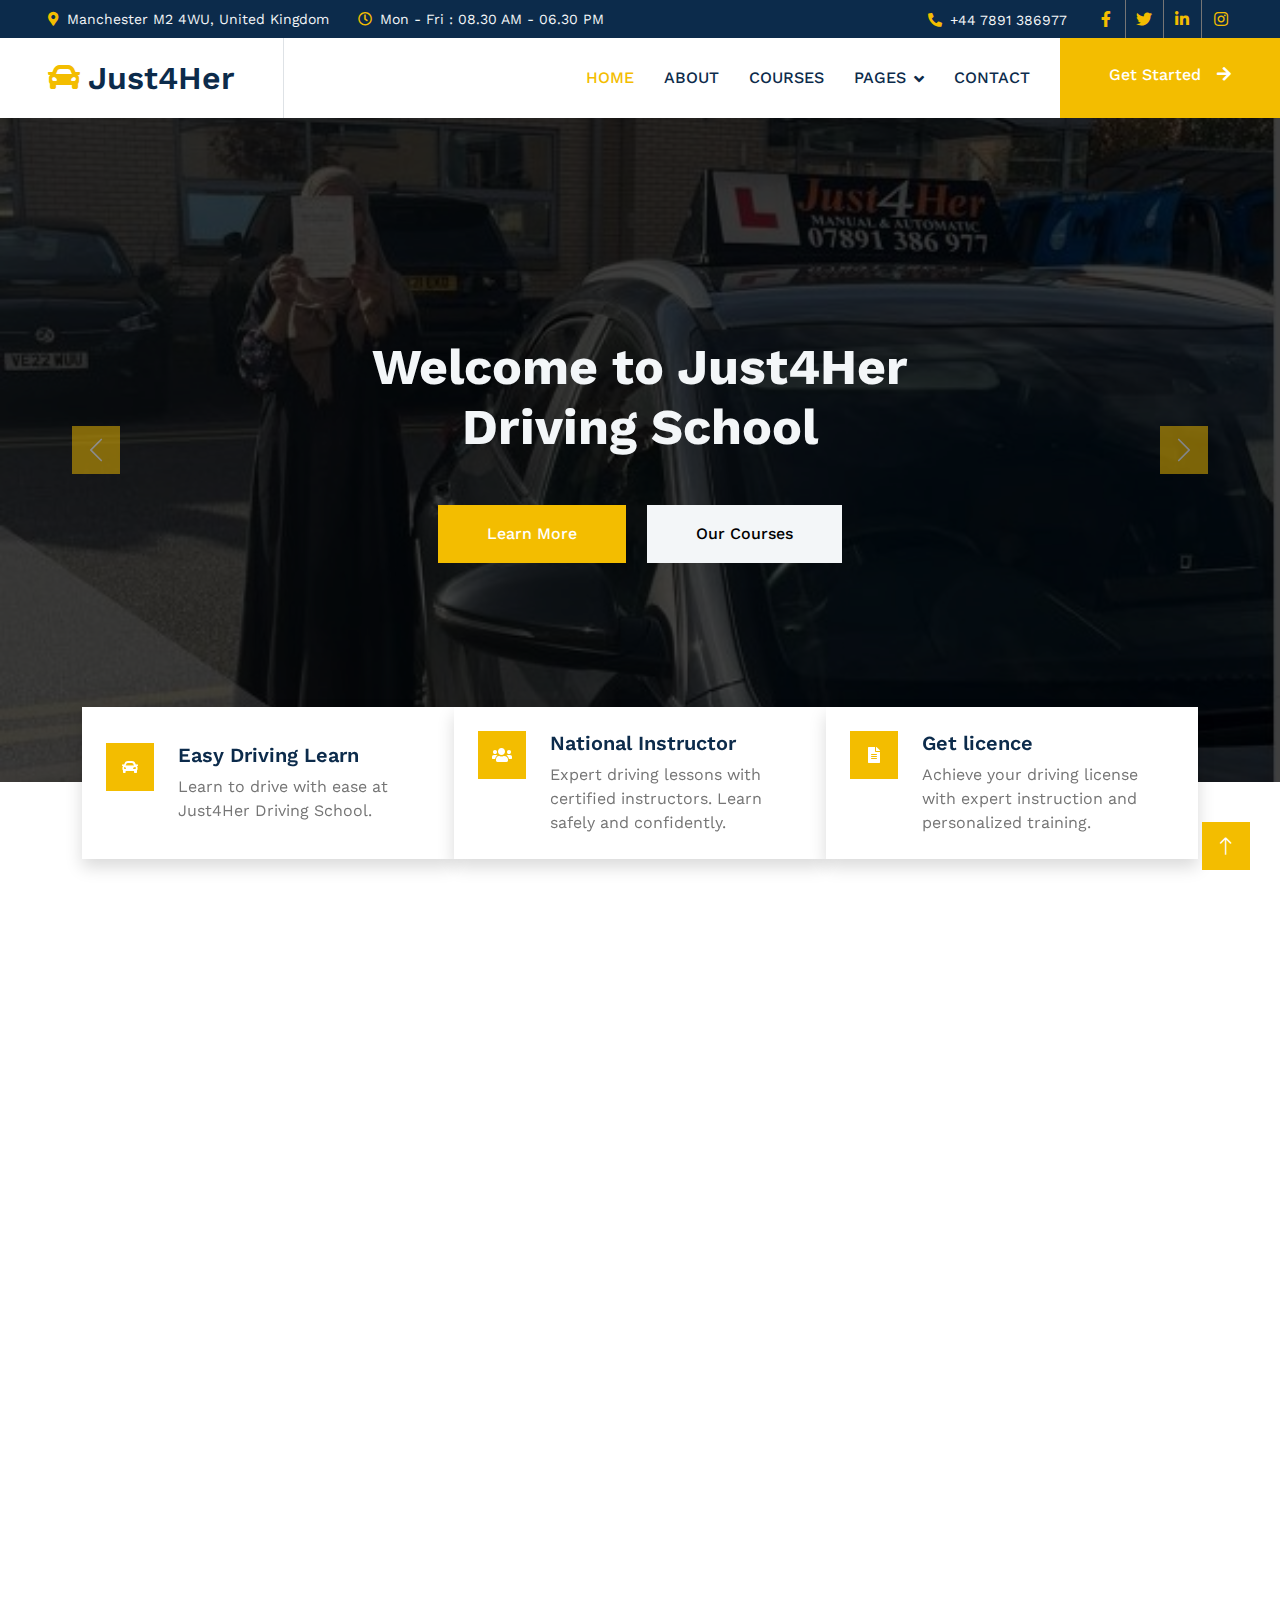
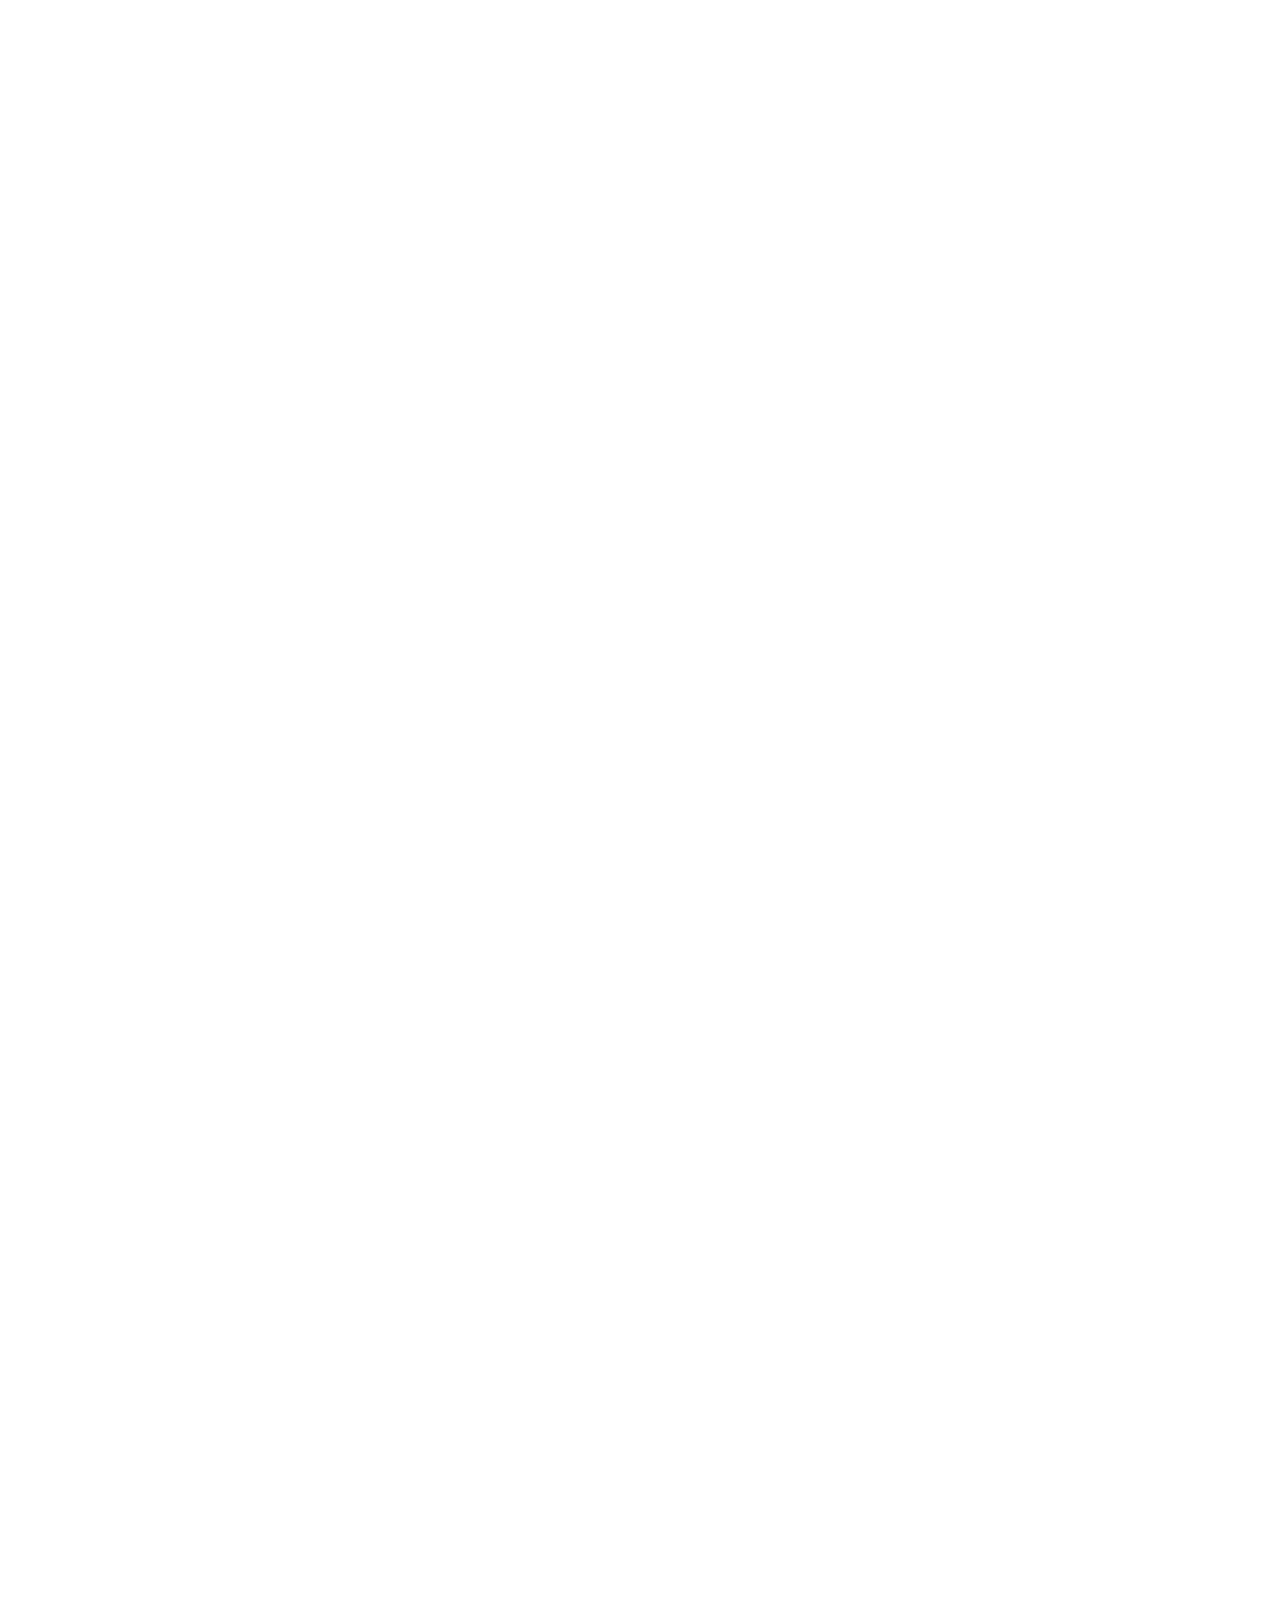
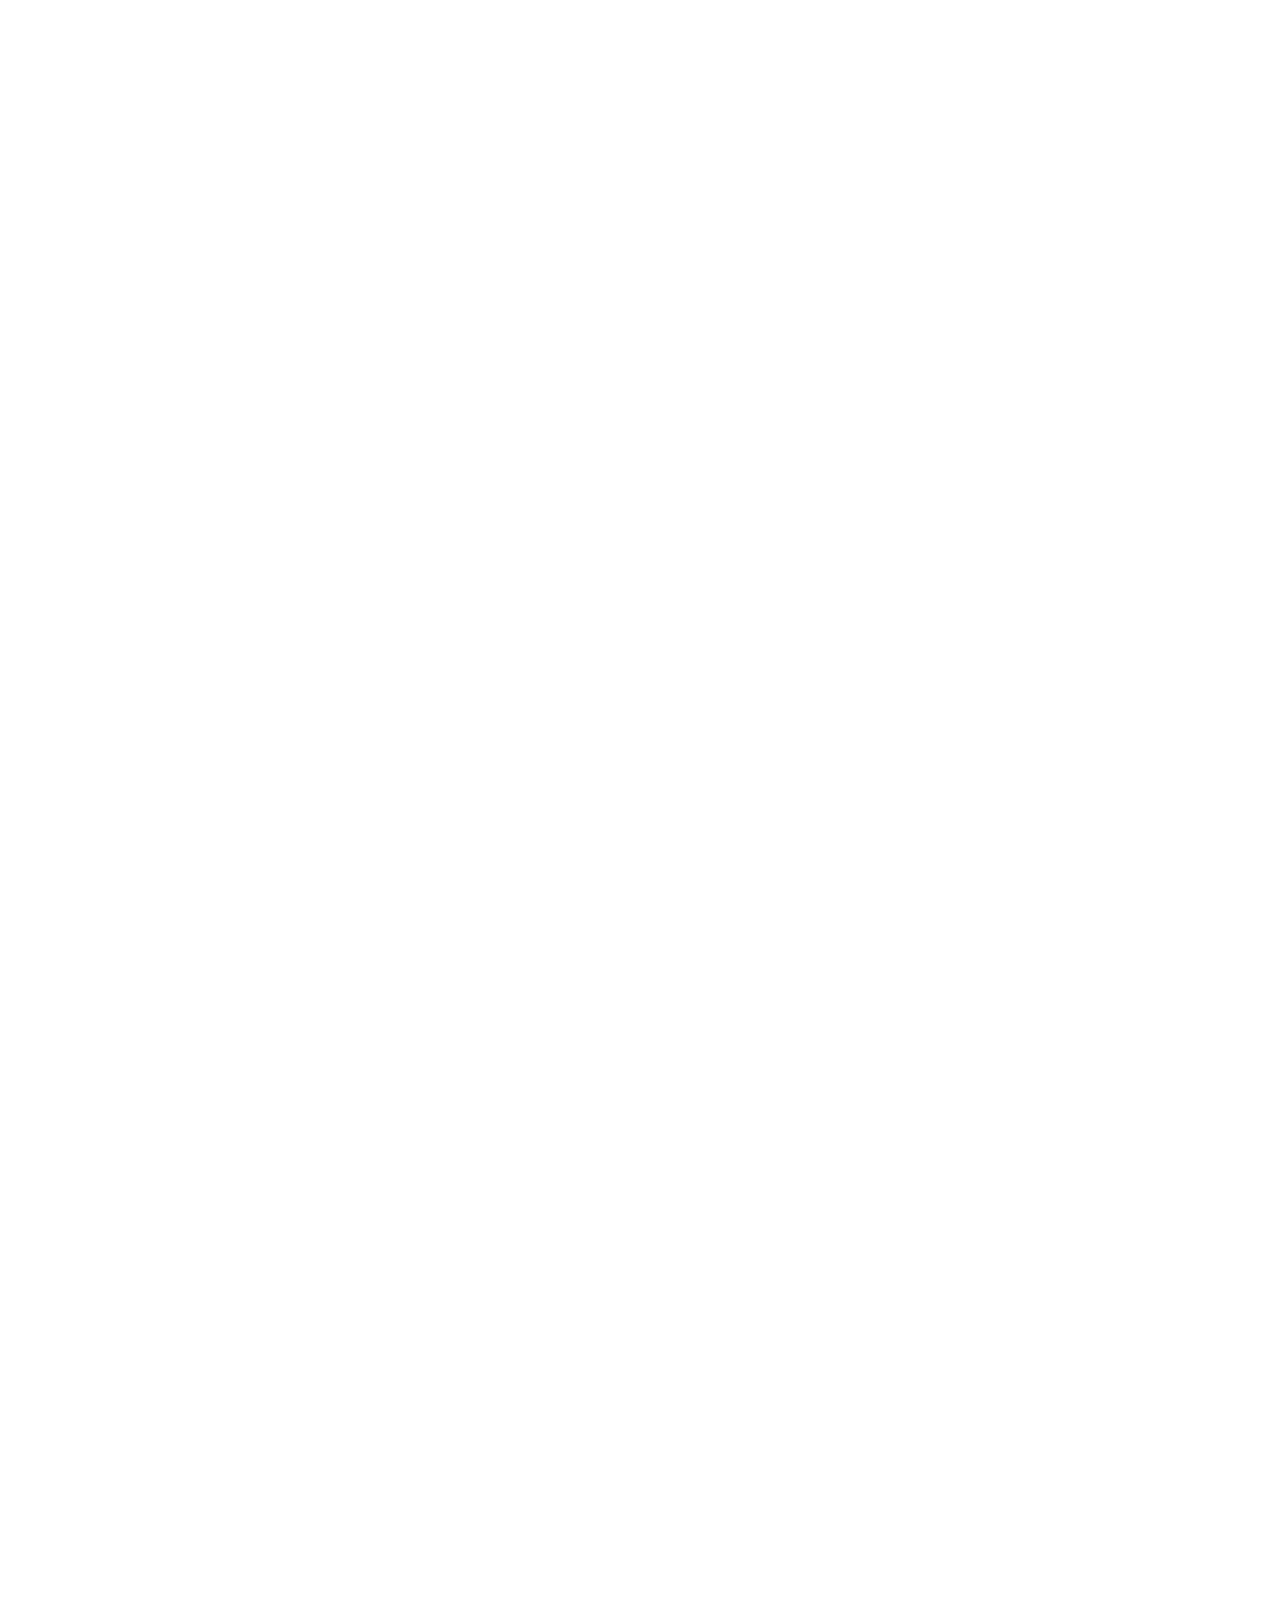
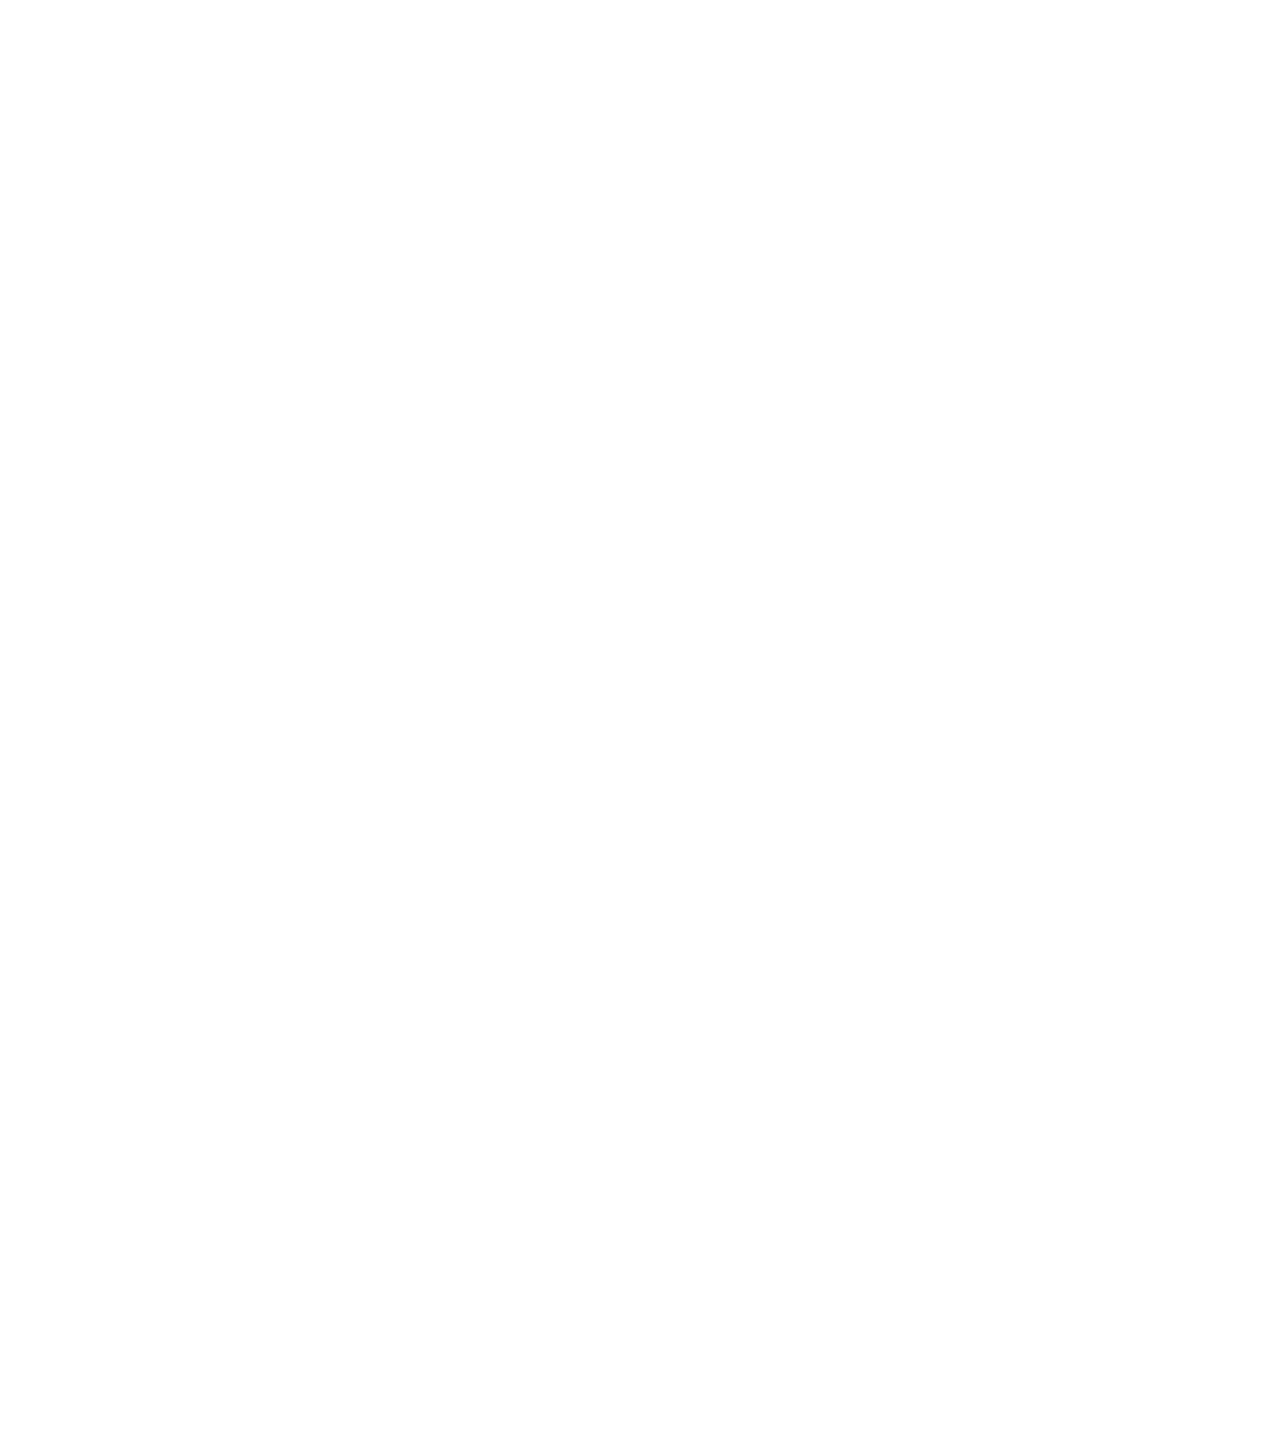
==== commit bca36c40: "Update index.html" ====
--- a/index.html
+++ b/index.html
@@ -621,6 +621,20 @@
     <!-- Back to Top -->
     <a href="#" class="btn btn-lg btn-primary btn-lg-square back-to-top"><i class="bi bi-arrow-up"></i></a>
 
+    <!--Start of Tawk.to Script-->
+<script type="text/javascript">
+var Tawk_API=Tawk_API||{}, Tawk_LoadStart=new Date();
+(function(){
+var s1=document.createElement("script"),s0=document.getElementsByTagName("script")[0];
+s1.async=true;
+s1.src='https://embed.tawk.to/66f28926e5982d6c7bb37a8b/1i8hmfjfa';
+s1.charset='UTF-8';
+s1.setAttribute('crossorigin','*');
+s0.parentNode.insertBefore(s1,s0);
+})();
+</script>
+<!--End of Tawk.to Script-->
+
 
     <!-- JavaScript Libraries -->
     <script src="https://code.jquery.com/jquery-3.4.1.min.js"></script>
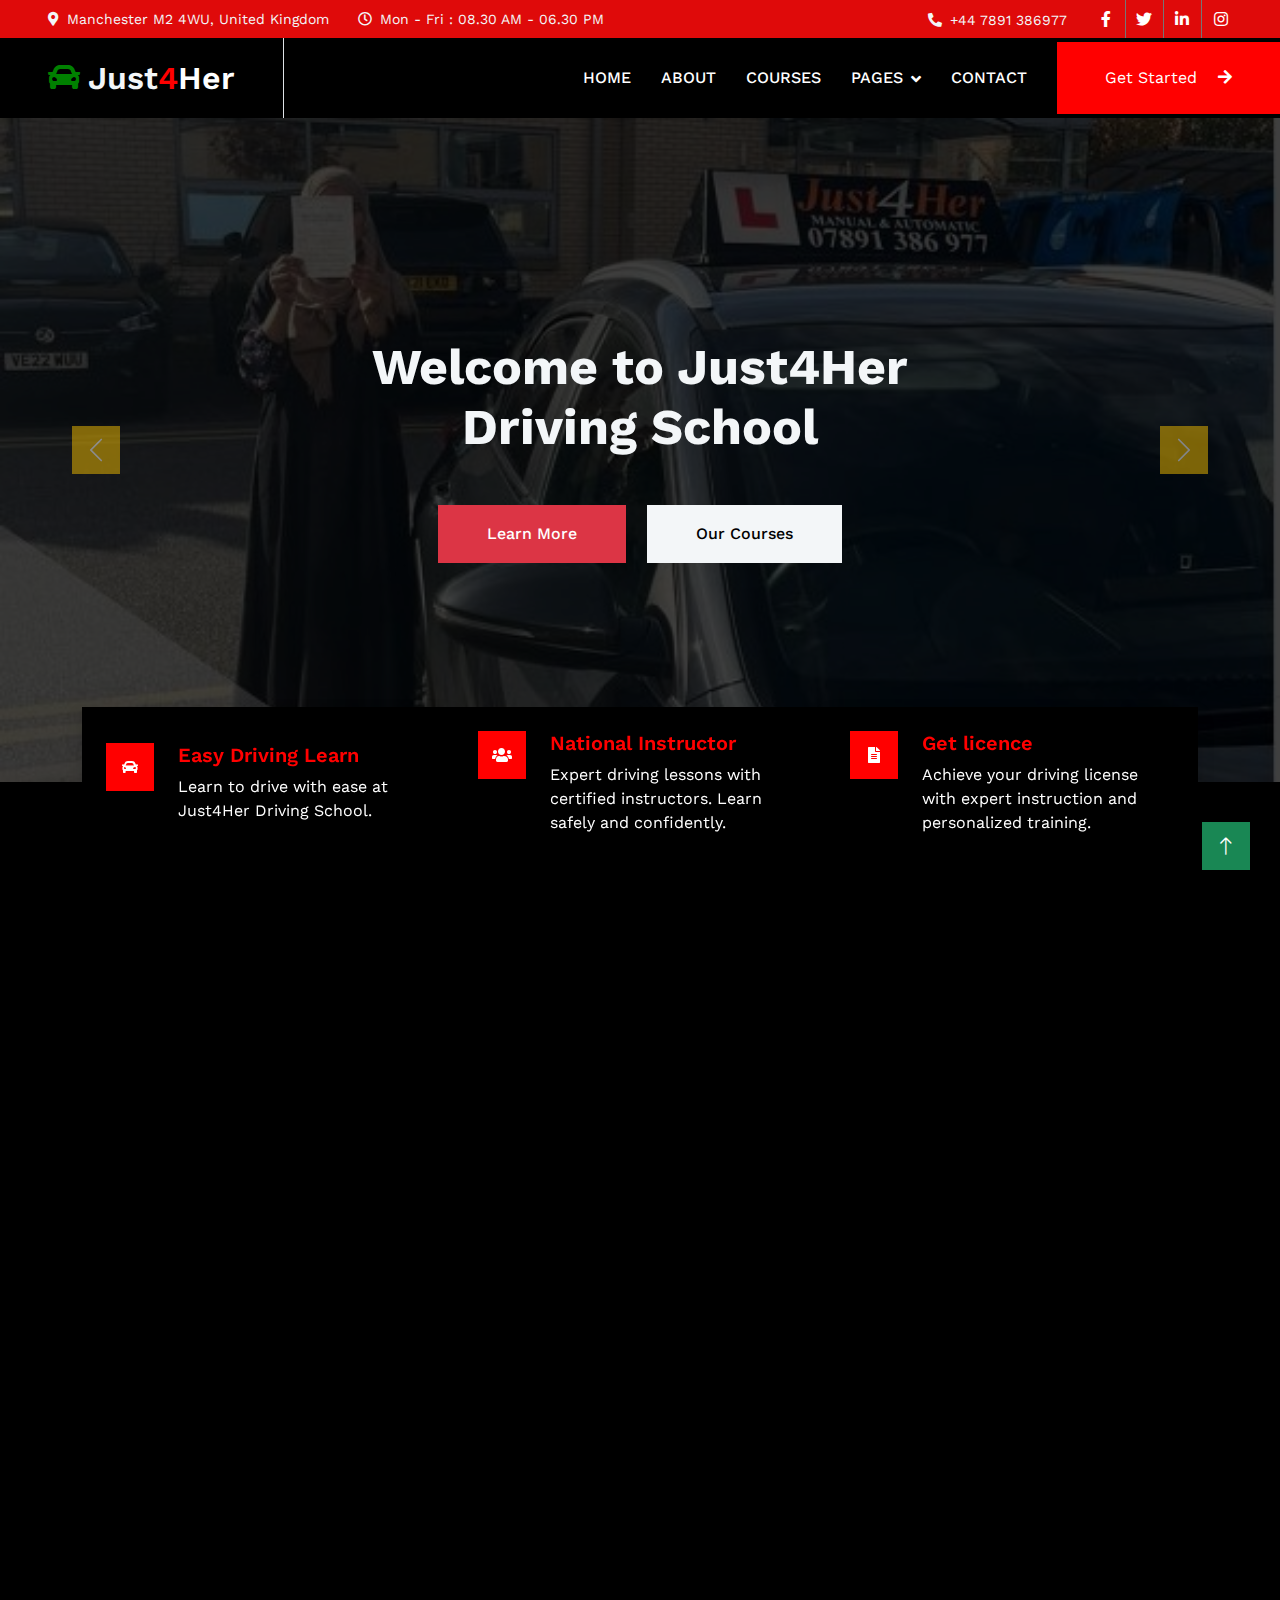
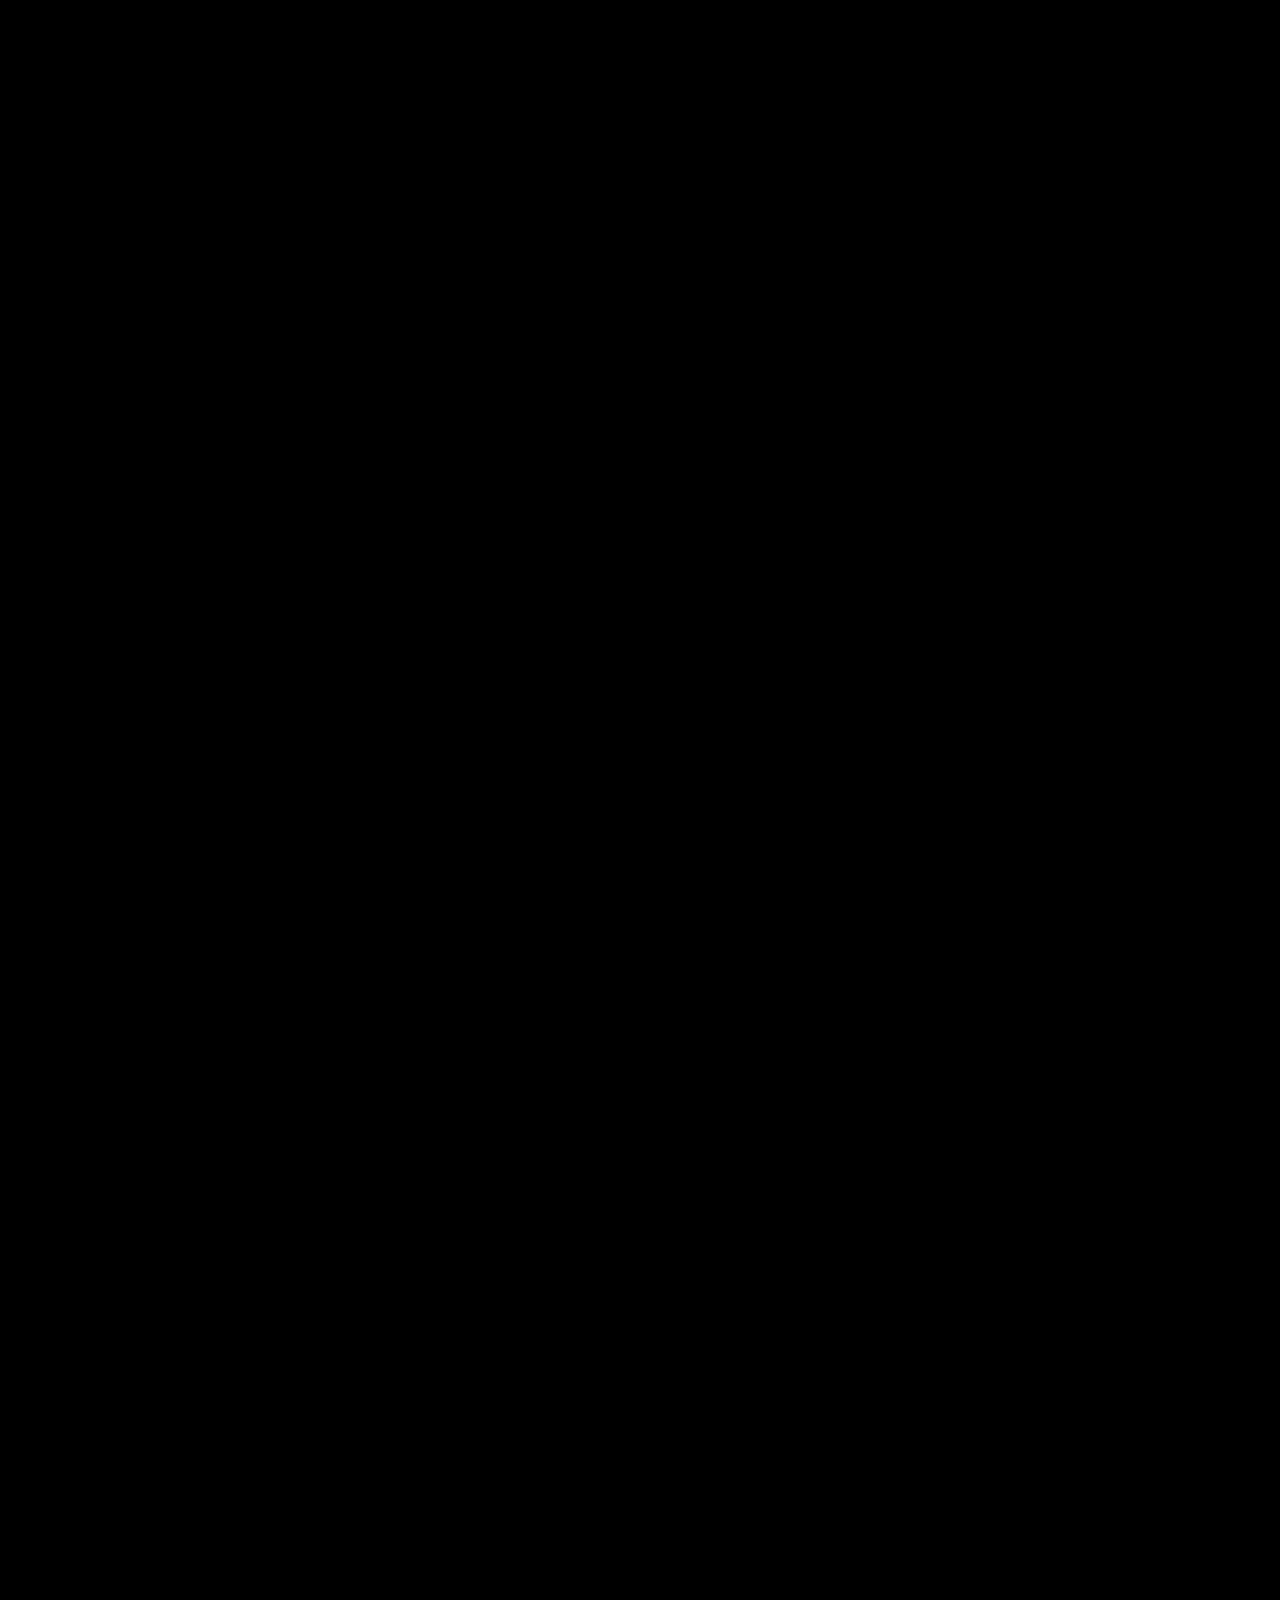
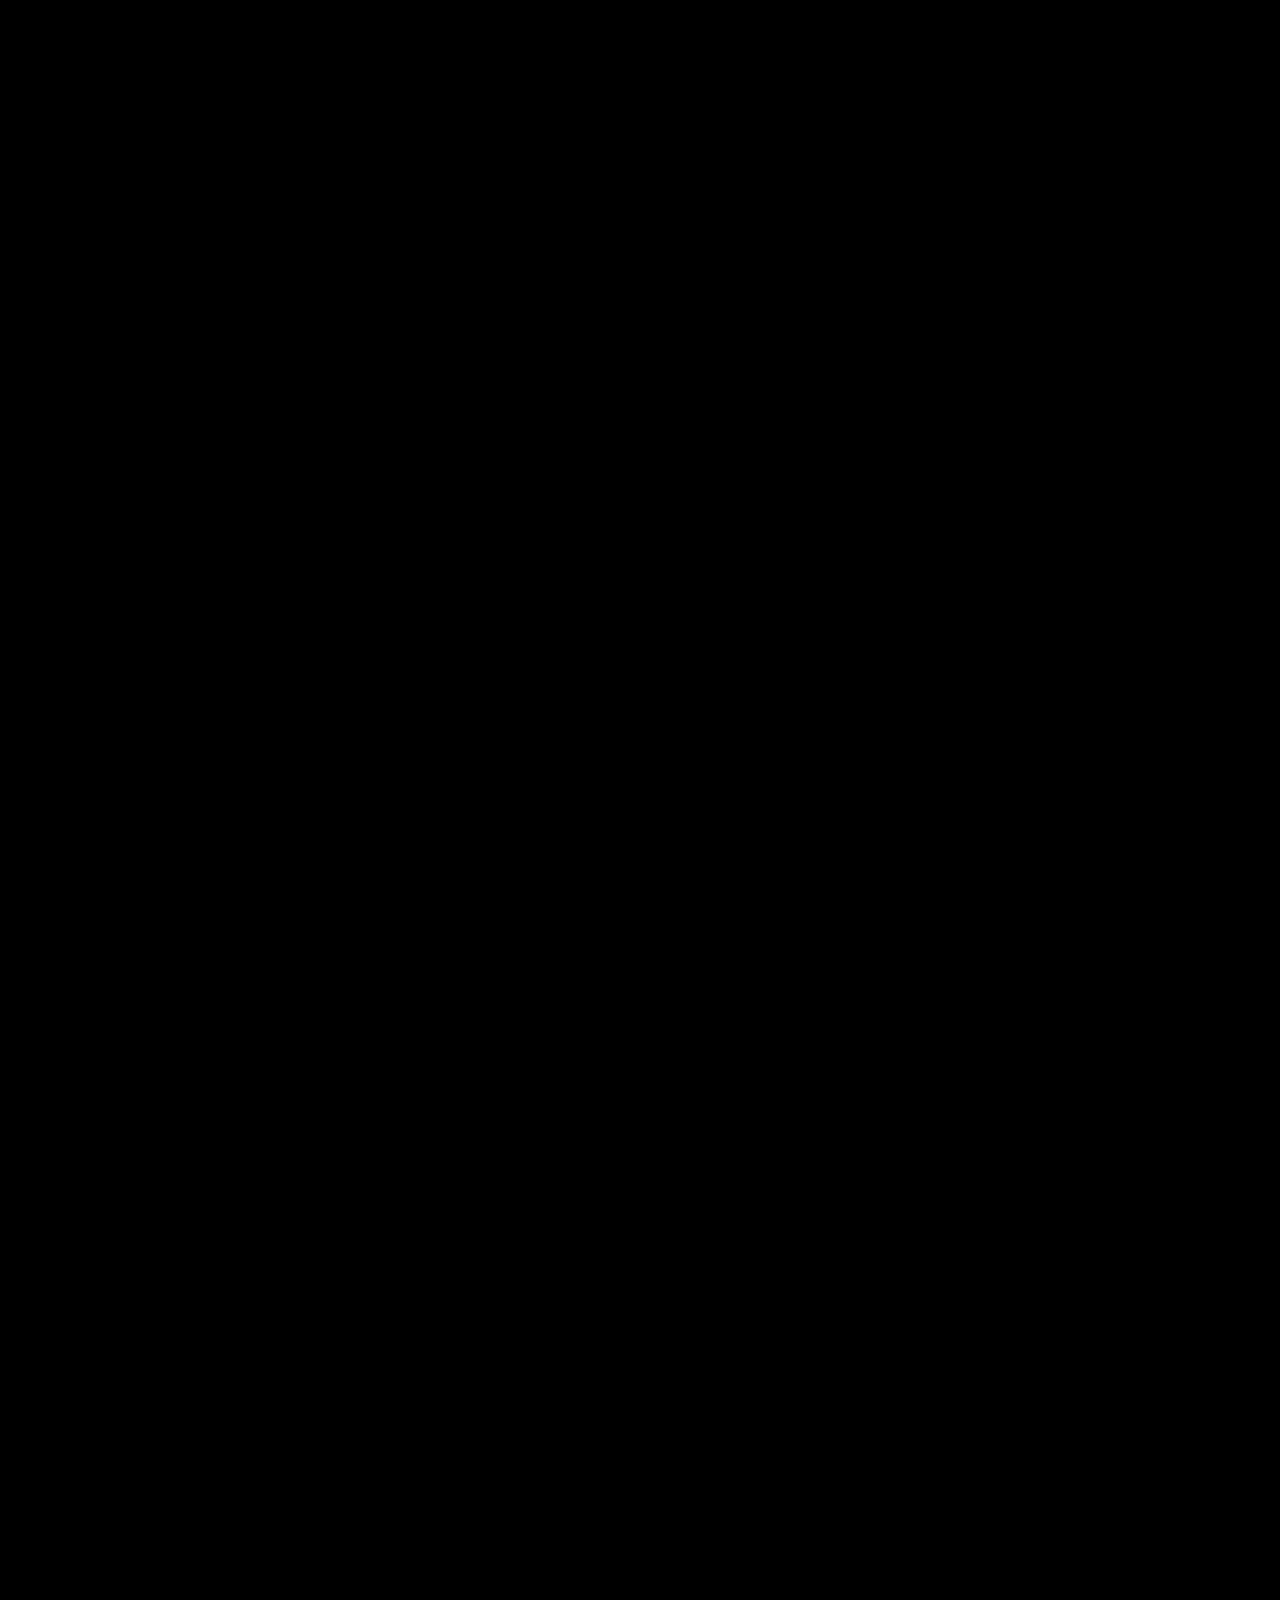
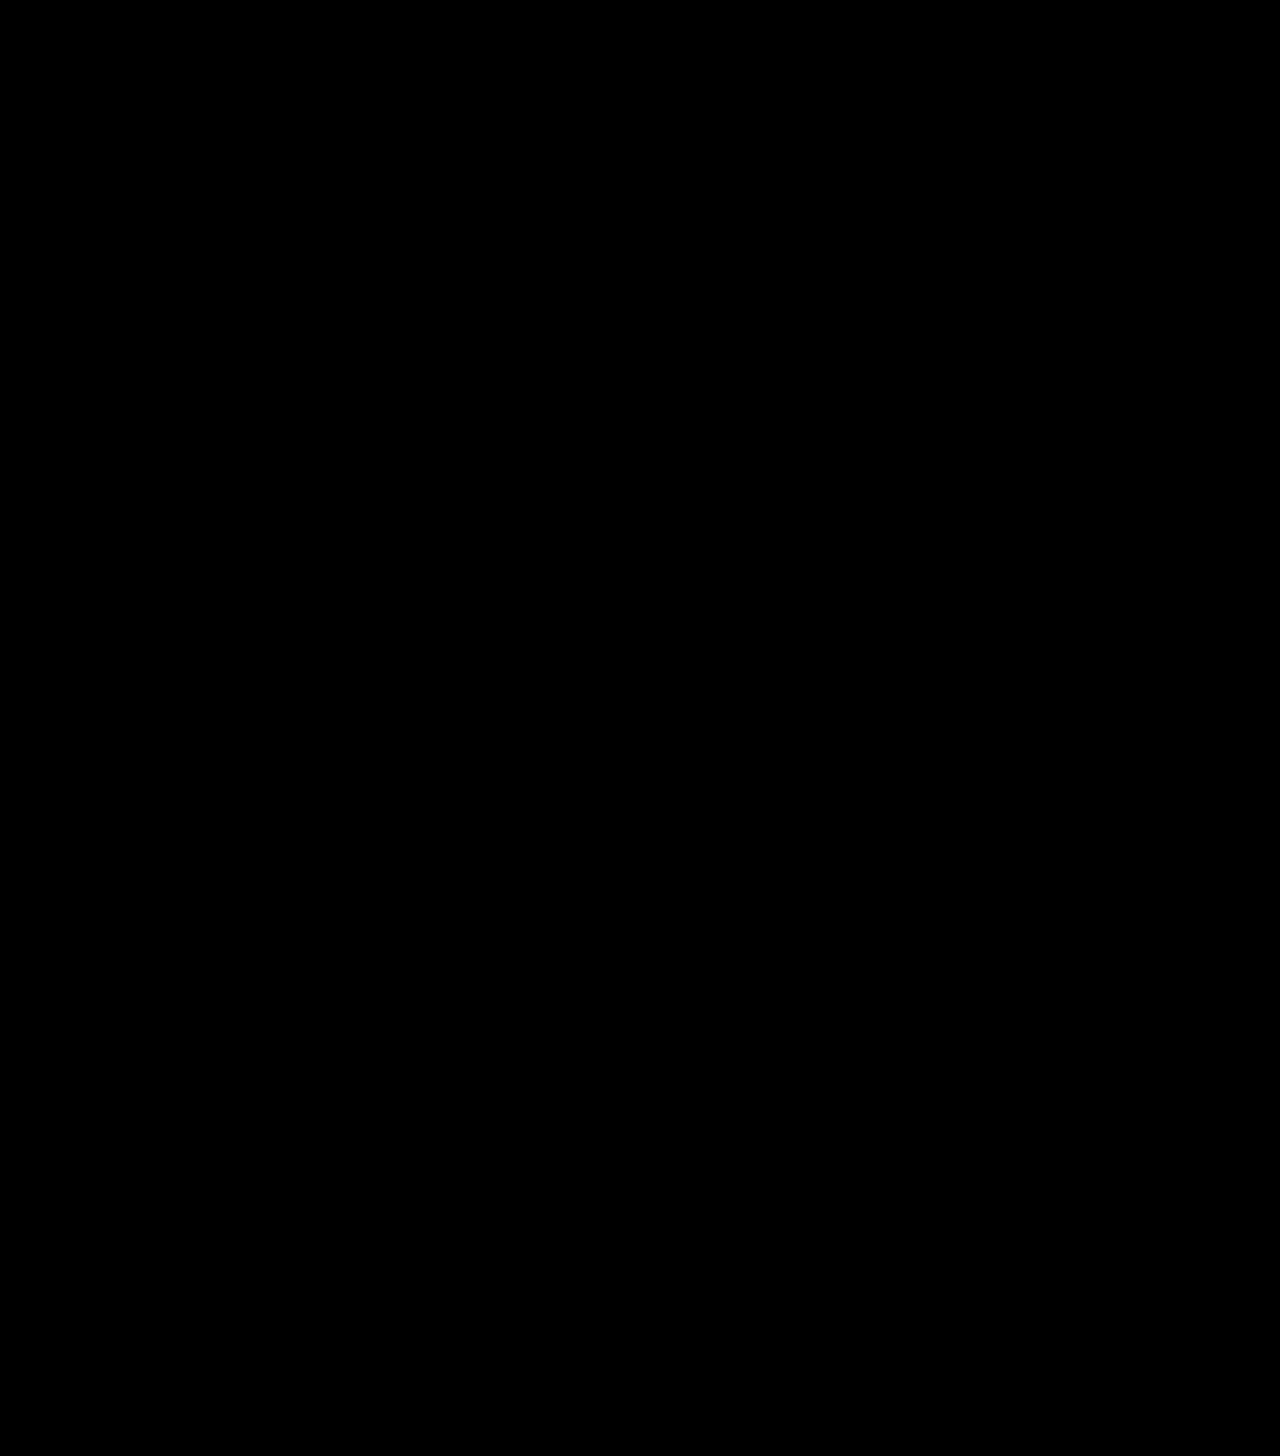
==== commit aadb68d9: "Update index.html" ====
--- a/index.html
+++ b/index.html
@@ -31,37 +31,37 @@
     <link href="css/style.css" rel="stylesheet">
 </head>
 
-<body>
+<body style="background-color: black;">
     <!-- Spinner Start -->
-    <div id="spinner" class="show bg-white position-fixed translate-middle w-100 vh-100 top-50 start-50 d-flex align-items-center justify-content-center">
-        <div class="spinner-grow text-primary" role="status"></div>
+    <div id="spinner" style="background-color: black; color: red;" class="show position-fixed translate-middle w-100 vh-100 top-50 start-50 d-flex align-items-center justify-content-center">
+        <div class="spinner-grow" role="status"></div>
     </div>
     <!-- Spinner End -->
 
 
     <!-- Topbar Start -->
-    <div class="container-fluid bg-dark text-light p-0">
+    <div style="background-color: rgb(223, 10, 10);" class="container-fluid text-light p-0">
         <div class="row gx-0 d-none d-lg-flex">
             <div class="col-lg-7 px-5 text-start">
                 <div class="h-100 d-inline-flex align-items-center me-4">
-                    <small class="fa fa-map-marker-alt text-primary me-2"></small>
+                    <small class="fa fa-map-marker-alt text-light me-2"></small>
                     <small>Manchester M2 4WU, United Kingdom</small>
                 </div>
                 <div class="h-100 d-inline-flex align-items-center">
-                    <small class="far fa-clock text-primary me-2"></small>
+                    <small class="far fa-clock text-light me-2"></small>
                     <small>Mon - Fri : 08.30 AM - 06.30 PM</small>
                 </div>
             </div>
             <div class="col-lg-5 px-5 text-end">
                 <div class="h-100 d-inline-flex align-items-center me-4">
-                    <small class="fa fa-phone-alt text-primary me-2"></small>
+                    <small class="fa fa-phone-alt text-light me-2"></small>
                     <small> +44 7891 386977</small>
                 </div>
                 <div class="h-100 d-inline-flex align-items-center mx-n2">
-                    <a class="btn btn-square btn-link rounded-0 border-0 border-end border-secondary" href=""><i class="fab fa-facebook-f"></i></a>
-                    <a class="btn btn-square btn-link rounded-0 border-0 border-end border-secondary" href=""><i class="fab fa-twitter"></i></a>
-                    <a class="btn btn-square btn-link rounded-0 border-0 border-end border-secondary" href=""><i class="fab fa-linkedin-in"></i></a>
-                    <a class="btn btn-square btn-link rounded-0" href=""><i class="fab fa-instagram"></i></a>
+                    <a class="btn btn-square btn-link rounded-0 border-0 border-end border-secondary" href=""><i class=" text-white fab fa-facebook-f"></i></a>
+                    <a class="btn btn-square btn-link rounded-0 border-0 border-end border-secondary" href=""><i class=" text-white fab fa-twitter"></i></a>
+                    <a class="btn btn-square btn-link rounded-0 border-0 border-end border-secondary" href=""><i class=" text-white fab fa-linkedin-in"></i></a>
+                    <a class="btn btn-square btn-link rounded-0" href=""><i class=" text-white fab fa-instagram"></i></a>
                 </div>
             </div>
         </div>
@@ -69,39 +69,58 @@
     <!-- Topbar End -->
 
 
-    <!-- Navbar Start -->
-    <nav class="navbar navbar-expand-lg bg-white navbar-light sticky-top p-0">
-        <a href="index.html" class="navbar-brand d-flex align-items-center border-end px-4 px-lg-5">
-            <h2 class="m-0"><i class="fa fa-car text-primary me-2"></i>Just4Her</h2>
+<!-- Navbar Start -->
+<nav style="background-color: black; color: white;" class="navbar navbar-expand-lg navbar-light sticky-top p-0">
+    <a href="index.html" class="navbar-brand d-flex align-items-center border-end px-4 px-lg-5">
+        <h2 class="m-0 text-light">
+            <i style="color:green;" class="fa fa-car me-2"></i>Just
+        </h2>
+        <h2 class="m-0" style="color: red;">4</h2>
+        <h2 class="m-0" style="color: white;">Her</h2>
+    </a>
+    <button 
+        type="button" 
+        class="navbar-toggler me-4" 
+        data-bs-toggle="collapse" 
+        data-bs-target="#navbarCollapse"
+        style="border: none;"
+    >
+        <span 
+            class="navbar-toggler-icon" 
+            style="
+                background-image: url('data:image/svg+xml;charset=UTF8,%3Csvg xmlns=%27http://www.w3.org/2000/svg%27 viewBox=%270 0 30 30%27%3E%3Cpath stroke=%27red%27 stroke-width=%272%27 d=%27M4 7h22M4 15h22M4 23h22%27/%3E%3C/svg%3E');
+            ">
+        </span>
+    </button>
+    <div class="collapse navbar-collapse" id="navbarCollapse">
+        <div class="navbar-nav ms-auto p-4 p-lg-0">
+            <a href="index.html" class="nav-item nav-link active text-white">Home</a>
+            <a href="about.html" class="nav-item nav-link text-white">About</a>
+            <a href="courses.html" class="nav-item nav-link text-white">Courses</a>
+            <div class="nav-item dropdown">
+                <a href="#" class="nav-link dropdown-toggle text-white" data-bs-toggle="dropdown">Pages</a>
+                <div style="background-color:black;" class="dropdown-menu m-0">
+                    <a href="feature.html" class="dropdown-item text-white">Features</a>
+                    <a href="appointment.html" class="dropdown-item text-white">Appointment</a>
+                </div>
+            </div>
+            <a href="contact.html" class="nav-item nav-link text-white">Contact</a>
+        </div>
+        <a 
+            href="#apply" 
+            class="py-4 px-lg-5 d-none d-lg-block" 
+            style="background-color: red; color: white;"
+        >
+            Get Started <i class="fa fa-arrow-right ms-3"></i>
         </a>
-        <button type="button" class="navbar-toggler me-4" data-bs-toggle="collapse" data-bs-target="#navbarCollapse">
-            <span class="navbar-toggler-icon"></span>
-        </button>
-        <div class="collapse navbar-collapse" id="navbarCollapse">
-            <div class="navbar-nav ms-auto p-4 p-lg-0">
-                <a href="index.html" class="nav-item nav-link active">Home</a>
-                <a href="about.html" class="nav-item nav-link">About</a>
-                <a href="courses.html" class="nav-item nav-link">Courses</a>
-                <div class="nav-item dropdown">
-                    <a href="#" class="nav-link dropdown-toggle" data-bs-toggle="dropdown">Pages</a>
-                    <div class="dropdown-menu bg-light m-0">
-                        <a href="feature.html" class="dropdown-item">Features</a>
-                        <a href="appointment.html" class="dropdown-item">Appointment</a>
-                        <!-- <a href="team.html" class="dropdown-item">Our Team</a>
-                        <a href="testimonial.html" class="dropdown-item">Testimonial</a>
-                        <a href="404.html" class="dropdown-item">404 Page</a> -->
-                    </div>
-                </div>
-                <a href="contact.html" class="nav-item nav-link">Contact</a>
-            </div>
-            <a href="#apply" class="btn btn-primary py-4 px-lg-5 d-none d-lg-block">Get Started<i class="fa fa-arrow-right ms-3"></i></a>
-        </div>
-    </nav>
-    <!-- Navbar End -->
+    </div>
+</nav>
+<!-- Navbar End -->
+
 
 
     <!-- Carousel Start -->
-    <div class="container-fluid p-0 wow fadeIn" data-wow-delay="0.1s">
+    <div class=" text-dark container-fluid p-0 wow fadeIn" data-wow-delay="0.1s">
         <div id="header-carousel" class="carousel slide" data-bs-ride="carousel">
             <div class="carousel-inner">
                 <div class="carousel-item active">
@@ -111,7 +130,7 @@
                             <div class="row justify-content-center">
                                 <div class="col-lg-7">
                                     <h1 class="display-2 text-light mb-5 animated slideInDown"><p style="font-size: 50px;">Welcome to Just4Her  Driving School</p></h1> 
-                                    <a href="about.html" class="btn btn-primary py-sm-3 px-sm-5">Learn More</a>
+                                    <a href="about.html" class="btn btn-danger py-sm-3 px-sm-5">Learn More</a>
                                     <a href="courses.html" class="btn btn-light py-sm-3 px-sm-5 ms-3">Our Courses</a>
                                 </div>
                             </div>
@@ -125,7 +144,7 @@
                             <div class="row justify-content-center">
                                 <div class="col-lg-7">
                                     <h1 class="display-2 text-light mb-5 animated slideInDown"><p style="font-size: 50px;">Safe Driving Is Our Top Priority</p></h1>
-                                    <a href="about.html" class="btn btn-primary py-sm-3 px-sm-5">Learn More</a>
+                                    <a href="about.html" class="btn btn-danger py-sm-3 px-sm-5">Learn More</a>
                                     <a href="courses.html" class="btn btn-light py-sm-3 px-sm-5 ms-3">Our Courses</a>
                                 </div>
                             </div>
@@ -153,40 +172,40 @@
         <div class="container py-5 pt-lg-0">
             <div class="row gx-0">
                 <div class="col-lg-4 wow fadeIn" data-wow-delay="0.1s">
-                    <div class="bg-white shadow d-flex align-items-center h-100 p-4" style="min-height: 150px;">
+                    <div class="shadow d-flex align-items-center h-100 p-4" style="min-height: 150px; background-color: black;">
                         <div class="d-flex">
-                            <div class="flex-shrink-0 btn-lg-square bg-primary">
+                            <div class="flex-shrink-0 btn-lg-square" style="background-color: red;">
                                 <i class="fa fa-car text-white"></i>
                             </div>
                             <div class="ps-4">
-                                <h5>Easy Driving Learn </h5>
-                                <span>Learn to drive with ease at Just4Her Driving School.</span>
+                                <h5 style="color: red;">Easy Driving Learn </h5>
+                                <span style="color: white;">Learn to drive with ease at Just4Her Driving School.</span>
                             </div>
                         </div>
                     </div>
                 </div>
                 <div class="col-lg-4 wow fadeIn" data-wow-delay="0.3s">
-                    <div class="bg-white shadow d-flex align-items-center h-100 p-4" style="min-height: 150px;">
+                    <div class="\shadow d-flex align-items-center h-100 p-4" style="min-height: 150px; background-color:black;">
                         <div class="d-flex">
-                            <div class="flex-shrink-0 btn-lg-square bg-primary">
+                            <div class="flex-shrink-0 btn-lg-square" style="background-color: red;">
                                 <i class="fa fa-users text-white"></i>
                             </div>
                             <div class="ps-4">
-                                <h5>National Instructor</h5>
-                                <span>Expert driving lessons with certified instructors. Learn safely and confidently.</span>
+                                <h5 style="color: red;">National Instructor</h5>
+                                <span style="color: white;">Expert driving lessons with certified instructors. Learn safely and confidently.</span>
                             </div>
                         </div>
                     </div>
                 </div>
                 <div class="col-lg-4 wow fadeIn" data-wow-delay="0.5s">
-                    <div class="bg-white shadow d-flex align-items-center h-100 p-4" style="min-height: 150px;">
+                    <div class="shadow d-flex align-items-center h-100 p-4" style="min-height: 150px; background-color: black;">
                         <div class="d-flex">
-                            <div class="flex-shrink-0 btn-lg-square bg-primary">
+                            <div class="flex-shrink-0 btn-lg-square" style="background-color: red;">
                                 <i class="fa fa-file-alt text-white"></i>
                             </div>
                             <div class="ps-4">
-                                <h5>Get licence</h5>
-                                <span>Achieve your driving license with expert instruction and personalized training.</span>
+                                <h5  style="color: red;">Get licence</h5>
+                                <span  style="color: white;">Achieve your driving license with expert instruction and personalized training.</span>
                             </div>
                         </div>
                     </div>
@@ -209,31 +228,31 @@
                 </div>
                 <div class="col-lg-6 wow fadeInUp" data-wow-delay="0.5s">
                     <div class="h-100">
-                        <h6 class="text-primary text-uppercase mb-2">About Us</h6>
-                        <h1 class="display-6 mb-4">We Help Students To Pass Test & Get A License On The First Try</h1>
-                        <p>At Just4Her Driving School, we provide expert guidance to ensure you pass your driving test with confidence and ease. Our experienced instructors are dedicated to helping you succeed on your first attempt.</p>
-                        <p class="mb-4">We offer personalized training tailored to your needs, making sure you’re fully prepared for the test. Join us and start your journey toward becoming a skilled and confident driver.</p>
+                        <h6 style="color: red;" class="text-uppercase mb-2">About Us</h6>
+                        <h1 style="color: green;" class="display-6 mb-4">We Help Students To Pass Test & Get A License On The First Try</h1>
+                        <p style="color: white;">At Just4Her Driving School, we provide expert guidance to ensure you pass your driving test with confidence and ease. Our experienced instructors are dedicated to helping you succeed on your first attempt.</p>
+                        <p class="mb-4" style="color: white;">We offer personalized training tailored to your needs, making sure you’re fully prepared for the test. Join us and start your journey toward becoming a skilled and confident driver.</p>
                         <div class="row g-2 mb-4 pb-2">
                             <div class="col-sm-6">
-                                <i class="fa fa-check text-primary me-2"></i>Fully Licensed
+                                <i style="color:green;" class="fa fa-check me-2"></i>Fully Licensed
                             </div>
                             <div class="col-sm-6">
-                                <i class="fa fa-check text-primary me-2"></i>Online Tracking
+                                <i style="color:green;" class="fa fa-check me-2"></i>Online Tracking
                             </div>
                             <div class="col-sm-6">
-                                <i class="fa fa-check text-primary me-2"></i>Afordable Fee 
+                                <i style="color:green;" class="fa fa-check me-2"></i>Afordable Fee 
                             </div>
                             <div class="col-sm-6">
-                                <i class="fa fa-check text-primary me-2"></i>Best Trainers
+                                <i style="color:green;" class="fa fa-check me-2"></i>Best Trainers
                             </div>
                         </div>
                         <div class="row g-4">
                             <div class="col-sm-6">
-                                <a class="btn btn-primary py-3 px-5" href="about.html">Read More</a>
+                                <a class="py-3 px-5" href="about.html" style="background-color: red; color: white;">Read More</a>
                             </div>
                             <div class="col-sm-6">
-                                <a class="d-inline-flex align-items-center btn btn-outline-primary border-2 p-2" href="tel: +44 7891 386977">
-                                    <span class="flex-shrink-0 btn-square bg-primary">
+                                <a class="d-inline-flex align-items-center btn btn-outline-danger text-light border-2 p-2" href="tel: +44 7891 386977">
+                                    <span class="flex-shrink-0 btn-square" style="background-color: red;">
                                         <i class="fa fa-phone-alt text-white"></i>
                                     </span>
                                     <span class="px-3"> +44 7891 386977</span>
@@ -250,21 +269,21 @@
 
     <!-- Courses Start -->
     <div class="container-xxl courses my-6 py-6 pb-0">
-        <div class="container">
+        <div style="background-color: black;" class="container">
             <div class="text-center mx-auto mb-5 wow fadeInUp" data-wow-delay="0.1s" style="max-width: 500px;">
-                <h6 class="text-primary text-uppercase mb-2">Tranding Courses</h6>
-                <h1 class="display-6 mb-4">Our Courses Upskill You With Driving Training</h1>
+                <h6 style="color:green" class="text-uppercase mb-2">Tranding Courses</h6>
+                <h1 class="display-6 mb-4" style="color:red">Our Courses Upskill You With Driving Training</h1>
             </div>
             <div class="row g-4 justify-content-center">
                 <div class="col-lg-4 col-md-6 wow fadeInUp" data-wow-delay="0.1s">
-                    <div class="courses-item d-flex flex-column bg-white overflow-hidden h-100">
+                    <div style="background-color:black" class="courses-item d-flex flex-column overflow-hidden h-100">
                         <div class="text-center p-4 pt-0">
-                            <div class="d-inline-block bg-primary text-white fs-5 py-1 px-4 mb-4">£99</div>
-                            <h5 class="mb-3">Automatic Car Lessons</h5>
-                            <p>Tempor erat elitr rebum at clita dolor diam ipsum sit diam amet diam et eos</p>
+                            <div style="background-color:green;" class="d-inline-block text-white fs-5 py-1 px-4 mb-4">£99</div>
+                            <h5 class="mb-3" style="color:red">Automatic Car Lessons</h5>
+                            <p style="color:white">Tempor erat elitr rebum at clita dolor diam ipsum sit diam amet diam et eos</p>
                             <ol class="breadcrumb justify-content-center mb-0">
-                                <li class="breadcrumb-item small"><i class="fa fa-signal text-primary me-2"></i>Beginner</li>
-                                <li class="breadcrumb-item small"><i class="fa fa-calendar-alt text-primary me-2"></i>3 Week</li>
+                                <li class="breadcrumb-item small"><i style="color:red" class="fa fa-signal me-2"></i>Beginner</li>
+                                <li class="breadcrumb-item small"><i style="color:green" class="fa fa-calendar-alt me-2"></i>3 Week</li>
                             </ol>
                         </div>
                         <div class="position-relative mt-auto">
@@ -276,14 +295,14 @@
                     </div>
                 </div>
                 <div class="col-lg-4 col-md-6 wow fadeInUp" data-wow-delay="0.3s">
-                    <div class="courses-item d-flex flex-column bg-white overflow-hidden h-100">
+                    <div style="background-color:black;" class="courses-item d-flex flex-column overflow-hidden h-100">
                         <div class="text-center p-4 pt-0">
-                            <div class="d-inline-block bg-primary text-white fs-5 py-1 px-4 mb-4">£99</div>
-                            <h5 class="mb-3">Highway Driving Lesson</h5>
+                            <div style="background-color:green;" class="d-inline-block text-white fs-5 py-1 px-4 mb-4">£99</div>
+                            <h5 class="mb-3" style="color:red;">Highway Driving Lesson</h5>
                             <p>Tempor erat elitr rebum at clita dolor diam ipsum sit diam amet diam et eos</p>
                             <ol class="breadcrumb justify-content-center mb-0">
-                                <li class="breadcrumb-item small"><i class="fa fa-signal text-primary me-2"></i>Beginner</li>
-                                <li class="breadcrumb-item small"><i class="fa fa-calendar-alt text-primary me-2"></i>3 Week</li>
+                                <li class="breadcrumb-item small"><i style="color:red;" class="fa fa-signal me-2"></i>Beginner</li>
+                                <li class="breadcrumb-item small"><i style="color:green;" class="fa fa-calendar-alt me-2"></i>3 Week</li>
                             </ol>
                         </div>
                         <div class="position-relative mt-auto">
@@ -295,14 +314,14 @@
                     </div>
                 </div>
                 <div class="col-lg-4 col-md-6 wow fadeInUp" data-wow-delay="0.5s">
-                    <div class="courses-item d-flex flex-column bg-white overflow-hidden h-100">
+                    <div style="background-color:black;" class="courses-item d-flex flex-column overflow-hidden h-100">
                         <div class="text-center p-4 pt-0">
-                            <div class="d-inline-block bg-primary text-white fs-5 py-1 px-4 mb-4">£99</div>
-                            <h5 class="mb-3">International Driving</h5>
+                            <div style="background-color: green;" class="d-inline-block text-white fs-5 py-1 px-4 mb-4">£99</div>
+                            <h5 class="mb-3"  style="color:red;">International Driving</h5>
                             <p>Tempor erat elitr rebum at clita dolor diam ipsum sit diam amet diam et eos</p>
                             <ol class="breadcrumb justify-content-center mb-0">
-                                <li class="breadcrumb-item small"><i class="fa fa-signal text-primary me-2"></i>Beginner</li>
-                                <li class="breadcrumb-item small"><i class="fa fa-calendar-alt text-primary me-2"></i>3 Week</li>
+                                <li class="breadcrumb-item small"><i  style="color:red;" class="fa fa-signal me-2"></i>Beginner</li>
+                                <li class="breadcrumb-item small"><i  style="color:green;" class="fa fa-calendar-alt me-2"></i>3 Week</li>
                             </ol>
                         </div>
                         <div class="position-relative mt-auto">
@@ -314,8 +333,8 @@
                     </div>
                 </div>
                 <div class="col-lg-8 my-6 mb-0 wow fadeInUp" data-wow-delay="0.1s" id="apply">
-                    <div class="bg-primary text-center p-5">
-                        <h1 class="mb-4">Make Appointment</h1>
+                    <div style="background-color:rgb(226, 10, 10);" class=" text-center p-5">
+                        <h1 class="mb-4" style="color:green;">Make Appointment</h1>
                         <form>
                             <div class="row g-3">
                                 <div class="col-sm-6">
@@ -349,7 +368,7 @@
                                     </div>
                                 </div>
                                 <div class="col-12">
-                                    <button class="btn btn-dark w-100 py-3" type="submit">Submit</button>
+                                    <button class="btn btn-success w-100 py-3" type="submit">Submit</button>
                                 </div>
                             </div>
                         </form>
@@ -366,45 +385,45 @@
         <div class="container">
             <div class="row g-5">
                 <div class="col-lg-6 wow fadeInUp" data-wow-delay="0.1s">
-                    <h6 class="text-primary text-uppercase mb-2">Why Choose Us!</h6>
-                    <h1 class="display-6 mb-4">Top-Rated Driving School in Your City</h1>
-                    <p class="mb-5">We offer top-notch driving training with experienced instructors dedicated to your success. Our personalized approach ensures you get the best preparation for your driving test. Choose us for reliable, effective, and friendly driving lessons.</p>
+                    <h6  style="color:red;" class="text-uppercase mb-2">Why Choose Us!</h6>
+                    <h1  style="color:green;" class="display-6 mb-4">Top-Rated Driving School in Your City</h1>
+                    <p class="mb-5"  style="color:white;">We offer top-notch driving training with experienced instructors dedicated to your success. Our personalized approach ensures you get the best preparation for your driving test. Choose us for reliable, effective, and friendly driving lessons.</p>
                     <div class="row gy-5 gx-4">
                         <div class="col-sm-6 wow fadeIn" data-wow-delay="0.1s">
                             <div class="d-flex align-items-center mb-3">
-                                <div class="flex-shrink-0 btn-square bg-primary me-3">
+                                <div  style="background-color:green;" class="flex-shrink-0 btn-square me-3">
                                     <i class="fa fa-check text-white"></i>
                                 </div>
-                                <h5 class="mb-0">Fully Licensed</h5>
-                            </div>
-                            <span>We are fully licensed and committed to providing top-quality driving instruction.</span>
+                                <h5 class="mb-0"  style="color:red;">Fully Licensed</h5>
+                            </div>
+                            <span  style="color:white;">We are fully licensed and committed to providing top-quality driving instruction.</span>
                         </div>
                         <div class="col-sm-6 wow fadeIn" data-wow-delay="0.2s">
                             <div class="d-flex align-items-center mb-3">
-                                <div class="flex-shrink-0 btn-square bg-primary me-3">
+                                <div  style="background-color:green;" class="flex-shrink-0 btn-square me-3">
                                     <i class="fa fa-check text-white"></i>
                                 </div>
-                                <h5 class="mb-0">Online Tracking</h5>
-                            </div>
-                            <span>Track your progress online with ease. Our system keeps you updated on your training milestones and upcoming sessions.</span>
+                                <h5 class="mb-0"  style="color:red;">Online Tracking</h5>
+                            </div>
+                            <span  style="color:white;">Track your progress online with ease. Our system keeps you updated on your training milestones and upcoming sessions.</span>
                         </div>
                         <div class="col-sm-6 wow fadeIn" data-wow-delay="0.3s">
                             <div class="d-flex align-items-center mb-3">
-                                <div class="flex-shrink-0 btn-square bg-primary me-3">
+                                <div  style="background-color:green;" class="flex-shrink-0 btn-square me-3">
                                     <i class="fa fa-check text-white"></i>
                                 </div>
-                                <h5 class="mb-0">Afordable Fee</h5>
-                            </div>
-                            <span>Get quality driving lessons at competitive prices. We offer flexible payment options to fit your budget.</span>
+                                <h5 class="mb-0" style="color:red;">Afordable Fee</h5>
+                            </div>
+                            <span  style="color:white;">Get quality driving lessons at competitive prices. We offer flexible payment options to fit your budget.</span>
                         </div>
                         <div class="col-sm-6 wow fadeIn" data-wow-delay="0.4s">
                             <div class="d-flex align-items-center mb-3">
-                                <div class="flex-shrink-0 btn-square bg-primary me-3">
+                                <div  style="background-color:green;" class="flex-shrink-0 btn-square me-3">
                                     <i class="fa fa-check text-white"></i>
                                 </div>
-                                <h5 class="mb-0">Best Trainers</h5>
-                            </div>
-                            <span>Learn from the best. Our highly skilled trainers provide expert instruction to help you become a confident driver.</span>
+                                <h5 class="mb-0" style="color:red;">Best Trainers</h5>
+                            </div>
+                            <span  style="color:white;">Learn from the best. Our highly skilled trainers provide expert instruction to help you become a confident driver.</span>
                         </div>
                     </div>
                 </div>
@@ -424,8 +443,8 @@
     <div class="container-xxl py-6">
         <div class="container">
             <div class="text-center mx-auto mb-5 wow fadeInUp" data-wow-delay="0.1s" style="max-width: 500px;">
-                <h6 class="text-primary text-uppercase mb-2">Meet The Team</h6>
-                <h1 class="display-6 mb-4">We Have Great Experience Of Driving</h1>
+                <h6  style="color:red;" class="text-uppercase mb-2">Meet The Team</h6>
+                <h1  style="color:green;" class="display-6 mb-4">We Have Great Experience Of Driving</h1>
             </div>
             <div class="row g-0 team-items">
                 <div class="col-lg-3 col-md-6 wow fadeInUp" data-wow-delay="0.1s">
@@ -433,14 +452,14 @@
                         <div class="position-relative">
                             <img class="img-fluid" src="img/team-1.jpg" alt="">
                             <div class="team-social text-center">
-                                <a class="btn btn-square btn-outline-primary border-2 m-1" href=""><i class="fab fa-facebook-f"></i></a>
-                                <a class="btn btn-square btn-outline-primary border-2 m-1" href=""><i class="fab fa-twitter"></i></a>
-                                <a class="btn btn-square btn-outline-primary border-2 m-1" href=""><i class="fab fa-instagram"></i></a>
-                            </div>
-                        </div>
-                        <div class="bg-light text-center p-4">
-                            <h5 class="mt-2">Full Name</h5>
-                            <span>Trainer</span>
+                                <a class="btn btn-square btn-outline-success border-2 m-1" href=""><i class="fab fa-facebook-f"></i></a>
+                                <a class="btn btn-square btn-outline-success border-2 m-1" href=""><i class="fab fa-twitter"></i></a>
+                                <a class="btn btn-square btn-outline-success border-2 m-1" href=""><i class="fab fa-instagram"></i></a>
+                            </div>
+                        </div>
+                        <div style="background-color:black;" class="text-center p-4">
+                            <h5 class="mt-2" style="color:white;">Full Name</h5>
+                            <span style="color:white;">Trainer</span>
                         </div>
                     </div>
                 </div>
@@ -449,14 +468,14 @@
                         <div class="position-relative">
                             <img class="img-fluid" src="img/team-2.jpg" alt="">
                             <div class="team-social text-center">
-                                <a class="btn btn-square btn-outline-primary border-2 m-1" href=""><i class="fab fa-facebook-f"></i></a>
-                                <a class="btn btn-square btn-outline-primary border-2 m-1" href=""><i class="fab fa-twitter"></i></a>
-                                <a class="btn btn-square btn-outline-primary border-2 m-1" href=""><i class="fab fa-instagram"></i></a>
-                            </div>
-                        </div>
-                        <div class="bg-light text-center p-4">
-                            <h5 class="mt-2">Full Name</h5>
-                            <span>Trainer</span>
+                                <a class="btn btn-square btn-outline-success border-2 m-1" href=""><i class="fab fa-facebook-f"></i></a>
+                                <a class="btn btn-square btn-outline-success border-2 m-1" href=""><i class="fab fa-twitter"></i></a>
+                                <a class="btn btn-square btn-outline-success border-2 m-1" href=""><i class="fab fa-instagram"></i></a>
+                            </div>
+                        </div>
+                        <div style="background-color:black;" class="text-center p-4">
+                            <h5 class="mt-2" style="color:white">Full Name</h5>
+                            <span style="color:white">Trainer</span>
                         </div>
                     </div>
                 </div>
@@ -465,14 +484,14 @@
                         <div class="position-relative">
                             <img class="img-fluid" src="img/team-3.jpg" alt="">
                             <div class="team-social text-center">
-                                <a class="btn btn-square btn-outline-primary border-2 m-1" href=""><i class="fab fa-facebook-f"></i></a>
-                                <a class="btn btn-square btn-outline-primary border-2 m-1" href=""><i class="fab fa-twitter"></i></a>
-                                <a class="btn btn-square btn-outline-primary border-2 m-1" href=""><i class="fab fa-instagram"></i></a>
-                            </div>
-                        </div>
-                        <div class="bg-light text-center p-4">
-                            <h5 class="mt-2">Full Name</h5>
-                            <span>Trainer</span>
+                                <a class="btn btn-square btn-outline-success border-2 m-1" href=""><i class="fab fa-facebook-f"></i></a>
+                                <a class="btn btn-square btn-outline-success border-2 m-1" href=""><i class="fab fa-twitter"></i></a>
+                                <a class="btn btn-square btn-outline-success border-2 m-1" href=""><i class="fab fa-instagram"></i></a>
+                            </div>
+                        </div>
+                        <div style="background-color:black" class="text-center p-4">
+                            <h5 class="mt-2" style="color:white">Full Name</h5>
+                            <span style="color:white">Trainer</span>
                         </div>
                     </div>
                 </div>
@@ -481,14 +500,14 @@
                         <div class="position-relative">
                             <img class="img-fluid" src="img/team-4.jpg" alt="">
                             <div class="team-social text-center">
-                                <a class="btn btn-square btn-outline-primary border-2 m-1" href=""><i class="fab fa-facebook-f"></i></a>
-                                <a class="btn btn-square btn-outline-primary border-2 m-1" href=""><i class="fab fa-twitter"></i></a>
-                                <a class="btn btn-square btn-outline-primary border-2 m-1" href=""><i class="fab fa-instagram"></i></a>
-                            </div>
-                        </div>
-                        <div class="bg-light text-center p-4">
-                            <h5 class="mt-2">Full Name</h5>
-                            <span>Trainer</span>
+                                <a class="btn btn-square btn-outline-success border-2 m-1" href=""><i class="fab fa-facebook-f"></i></a>
+                                <a class="btn btn-square btn-outline-success border-2 m-1" href=""><i class="fab fa-twitter"></i></a>
+                                <a class="btn btn-square btn-outline-success border-2 m-1" href=""><i class="fab fa-instagram"></i></a>
+                            </div>
+                        </div>
+                        <div style="background-color:black;" class="text-center p-4">
+                            <h5 class="mt-2" style="color:white">Full Name</h5>
+                            <span style="color:white">Trainer</span>
                         </div>
                     </div>
                 </div>
@@ -502,8 +521,8 @@
     <div class="container-xxl py-6">
         <div class="container">
             <div class="text-center mx-auto mb-5 wow fadeInUp" data-wow-delay="0.1s" style="max-width: 500px;">
-                <h6 class="text-primary text-uppercase mb-2">Testimonial</h6>
-                <h1 class="display-6 mb-4">What Our Clients Say!</h1>
+                <h6 style="color:red" class="text-uppercase mb-2">Testimonial</h6>
+                <h1 style="color:green" class="display-6 mb-4">What Our Clients Say!</h1>
             </div>
             <div class="row justify-content-center">
                 <div class="col-lg-8 wow fadeInUp" data-wow-delay="0.1s">
@@ -512,37 +531,37 @@
                             <div class="position-relative mb-5">
                                 <img class="img-fluid rounded-circle mx-auto" src="img/testimonial-1.jpg" alt="">
                                 <div class="position-absolute top-100 start-50 translate-middle d-flex align-items-center justify-content-center bg-white rounded-circle" style="width: 60px; height: 60px;">
-                                    <i class="fa fa-quote-left fa-2x text-primary"></i>
-                                </div>
-                            </div>
-                            <p class="fs-4">The training I received at Just4Her Driving School was exceptional. The instructors were professional, patient, and made learning to drive a smooth and enjoyable experience. I passed my test on the first try, thanks to their excellent guidance. Highly recommended!.</p>
+                                    <i class="fa fa-quote-left fa-2x text-success"></i>
+                                </div>
+                            </div>
+                            <p class="fs-4" style="color:white">The training I received at Just4Her Driving School was exceptional. The instructors were professional, patient, and made learning to drive a smooth and enjoyable experience. I passed my test on the first try, thanks to their excellent guidance. Highly recommended!.</p>
                             <hr class="w-25 mx-auto">
-                            <h5>John Felix</h5>
-                            <span>Students</span>
+                            <h5 style="color:white">John Felix</h5>
+                            <span style="color:white">Students</span>
                         </div>
                         <div class="testimonial-item text-center">
                             <div class="position-relative mb-5">
                                 <img class="img-fluid rounded-circle mx-auto" src="img/testimonial-2.jpg" alt="">
                                 <div class="position-absolute top-100 start-50 translate-middle d-flex align-items-center justify-content-center bg-white rounded-circle" style="width: 60px; height: 60px;">
-                                    <i class="fa fa-quote-left fa-2x text-primary"></i>
-                                </div>
-                            </div>
-                            <p class="fs-4">I had a fantastic experience with Just4Her Driving School. The flexible scheduling and personalized lessons helped me build confidence and skill behind the wheel. The instructors were knowledgeable and supportive throughout the entire process. I couldn't have asked for a better driving school!.</p>
+                                    <i class="fa fa-quote-left fa-2x text-success"></i>
+                                </div>
+                            </div>
+                            <p class="fs-4" style="color:white">I had a fantastic experience with Just4Her Driving School. The flexible scheduling and personalized lessons helped me build confidence and skill behind the wheel. The instructors were knowledgeable and supportive throughout the entire process. I couldn't have asked for a better driving school!.</p>
                             <hr class="w-25 mx-auto">
-                            <h5>Robert henry</h5>
-                            <span>Driver</span>
+                            <h5 style="color:white">Robert henry</h5>
+                            <span style="color:white">Driver</span>
                         </div>
                         <div class="testimonial-item text-center">
                             <div class="position-relative mb-5">
                                 <img class="img-fluid rounded-circle mx-auto" src="img/testimonial-3.jpg" alt="">
                                 <div class="position-absolute top-100 start-50 translate-middle d-flex align-items-center justify-content-center bg-white rounded-circle" style="width: 60px; height: 60px;">
-                                    <i class="fa fa-quote-left fa-2x text-primary"></i>
-                                </div>
-                            </div>
-                            <p class="fs-4">Just4Her Driving School offers top-notch driving instruction. The instructors are friendly, professional, and truly care about your success. I appreciated their clear explanations and the way they made each lesson engaging and productive. I’m now a confident driver thanks to their excellent training.</p>
+                                    <i class="fa fa-quote-left fa-2x text-success"></i>
+                                </div>
+                            </div>
+                            <p class="fs-4" style="color:white">Just4Her Driving School offers top-notch driving instruction. The instructors are friendly, professional, and truly care about your success. I appreciated their clear explanations and the way they made each lesson engaging and productive. I’m now a confident driver thanks to their excellent training.</p>
                             <hr class="w-25 mx-auto">
-                            <h5>William Anita</h5>
-                            <span>Teacher</span>
+                            <h5 style="color:white">William Anita</h5>
+                            <span style="color:white">Teacher</span>
                         </div>
                     </div>
                 </div>
@@ -553,18 +572,21 @@
 
 
     <!-- Footer Start -->
-    <div class="container-fluid bg-dark text-light footer my-6 mb-0 py-6 wow fadeIn" data-wow-delay="0.1s">
+    <div style="background-color:black" class="container-fluid text-light footer my-6 mb-0 py-6 wow fadeIn" data-wow-delay="0.1s">
         <div class="container">
             <div class="row g-5">
                 <div class="col-lg-4 col-md-6">
-                    <h4 class="text-white mb-4">Get In Touch</h4>
-                    <h2 class="text-primary mb-4"><i class="fa fa-car text-white me-2"></i>Just4Her</h2>
-                    <p class="mb-2"><i class="fa fa-map-marker-alt me-3"></i>Manchester M2 4WU, United Kingdom</p>
-                    <p class="mb-2"><i class="fa fa-phone-alt me-3"></i> +44 7891 386977</p>
-                    <p class="mb-2"><i class="fa fa-envelope me-3"></i>Just4her@gmail.com</p>
+                    <h4 style="color:red" class="mb-4">Get In Touch</h4>
+                    <h2 class="text-light mb-4">
+                        <i style="color:green" class="fa fa-car me-2"></i>
+                        Just<span style="color: red;">4</span><span style="color: white;">Her</span>
+                    </h2>
+                                        <p class="mb-2"><i class="fa fa-map-marker-alt me-3 text-success"></i>Manchester M2 4WU, United Kingdom</p>
+                    <p class="mb-2"><i class="fa fa-phone-alt me-3 text-success"></i> +44 7891 386977</p>
+                    <p class="mb-2"><i class="fa fa-envelope me-3 text-success"></i>Just4her@gmail.com</p>
                 </div>
                 <div class="col-lg-2 col-md-6">
-                    <h4 class="text-light mb-4">Company</h4>
+                    <h4 style="color:red" class="mb-4">Company</h4>
                     <a class="btn btn-link" href="about.html">About Us</a>
                     <a class="btn btn-link" href="contact.html">Contact Us</a>
                     <a class="btn btn-link" href="about.html">Our Services</a>
@@ -572,7 +594,7 @@
                     <!-- <a class="btn btn-link" href="">Support</a> -->
                 </div>
                 <div class="col-lg-3 col-md-6">
-                    <h4 class="text-light mb-4">Courses</h4>
+                    <h4 style="color:red;" class="mb-4">Courses</h4>
                     <a class="btn btn-link" href="courses.html">Night Driving</a>
                     <a class="btn btn-link" href="courses.html">Traffic Driving</a>
                     <a class="btn btn-link" href="courses.html">Defensive Driving</a>
@@ -580,19 +602,19 @@
                     <a class="btn btn-link" href="courses.html">Teen Driving</a>
                 </div>
                 <div class="col-lg-3 col-md-6">
-                    <h4 class="text-light mb-4">Newsletter</h4>
+                    <h4 style="color:red;" class="mb-4">Newsletter</h4>
                     <form action="">
                         <div class="input-group">
                             <input type="text" class="form-control p-3 border-0" placeholder="Your Email Address">
-                            <button class="btn btn-primary">Sign Up</button>
+                            <button class="btn btn-success">Sign Up</button>
                         </div>
                     </form>
-                    <h6 class="text-white mt-4 mb-3">Follow Us</h6>
+                    <h6 style="color:red;" class="mt-4 mb-3">Follow Us</h6>
                     <div class="d-flex pt-2">
-                        <a class="btn btn-square btn-outline-light me-1" href=""><i class="fab fa-twitter"></i></a>
-                        <a class="btn btn-square btn-outline-light me-1" href=""><i class="fab fa-facebook-f"></i></a>
-                        <a class="btn btn-square btn-outline-light me-1" href=""><i class="fab fa-youtube"></i></a>
-                        <a class="btn btn-square btn-outline-light me-0" href=""><i class="fab fa-linkedin-in"></i></a>
+                        <a class="btn btn-square btn-outline-success me-1" href=""><i class="fab fa-twitter"></i></a>
+                        <a class="btn btn-square btn-outline-success me-1" href=""><i class="fab fa-facebook-f"></i></a>
+                        <a class="btn btn-square btn-outline-success me-1" href=""><i class="fab fa-youtube"></i></a>
+                        <a class="btn btn-square btn-outline-success me-0" href=""><i class="fab fa-linkedin-in"></i></a>
                     </div>
                 </div>
             </div>
@@ -602,12 +624,14 @@
 
 
     <!-- Copyright Start -->
-    <div class="container-fluid copyright text-light py-4 wow fadeIn" data-wow-delay="0.1s">
+    <div style="background-color: green;" class="container-fluid copyright text-light py-4 wow fadeIn" data-wow-delay="0.1s">
         <div class="container">
             <div class="row">
                 <div class="col-md-6 text-center text-md-start mb-3 mb-md-0">
-                    &copy; <a href="#">Just4Her Driving School</a>, All Right Reserved.
-                </div>
+                    &copy; <a href="#" style="color: white;">Just<span style="color: red;">4</span style="color:white;">Her Driving School</a>, 
+                    <span style="color: white;">All Rights Reserved.</span>
+                </div>
+                
                 <div class="col-md-6 text-center text-md-end">
                     <!--/*** This template is free as long as you keep the footer author’s credit link/attribution link/backlink. If you'd like to use the template without the footer author’s credit link/attribution link/backlink, you can purchase the Credit Removal License from "https://htmlcodex.com/credit-removal". Thank you for your support. ***/-->
                     Develop By <a href="https://wa.me/2348127662112">Ibrahim</a>
@@ -619,21 +643,7 @@
 
 
     <!-- Back to Top -->
-    <a href="#" class="btn btn-lg btn-primary btn-lg-square back-to-top"><i class="bi bi-arrow-up"></i></a>
-
-    <!--Start of Tawk.to Script-->
-<script type="text/javascript">
-var Tawk_API=Tawk_API||{}, Tawk_LoadStart=new Date();
-(function(){
-var s1=document.createElement("script"),s0=document.getElementsByTagName("script")[0];
-s1.async=true;
-s1.src='https://embed.tawk.to/66f28926e5982d6c7bb37a8b/1i8hmfjfa';
-s1.charset='UTF-8';
-s1.setAttribute('crossorigin','*');
-s0.parentNode.insertBefore(s1,s0);
-})();
-</script>
-<!--End of Tawk.to Script-->
+    <a href="#" class="btn btn-lg btn-success btn-lg-square back-to-top"><i class="bi bi-arrow-up"></i></a>
 
 
     <!-- JavaScript Libraries -->
@@ -644,6 +654,20 @@
     <script src="lib/waypoints/waypoints.min.js"></script>
     <script src="lib/owlcarousel/owl.carousel.min.js"></script>
 
+       <!--Start of Tawk.to Script-->
+    <script type="text/javascript">
+        var Tawk_API=Tawk_API||{}, Tawk_LoadStart=new Date();
+        (function(){
+        var s1=document.createElement("script"),s0=document.getElementsByTagName("script")[0];
+        s1.async=true;
+        s1.src='https://embed.tawk.to/66f28926e5982d6c7bb37a8b/1i8hmfjfa';
+        s1.charset='UTF-8';
+        s1.setAttribute('crossorigin','*');
+        s0.parentNode.insertBefore(s1,s0);
+        })();
+        </script>
+        <!--End of Tawk.to Script-->
+
     <!-- Template Javascript -->
     <script src="js/main.js"></script>
 </body>
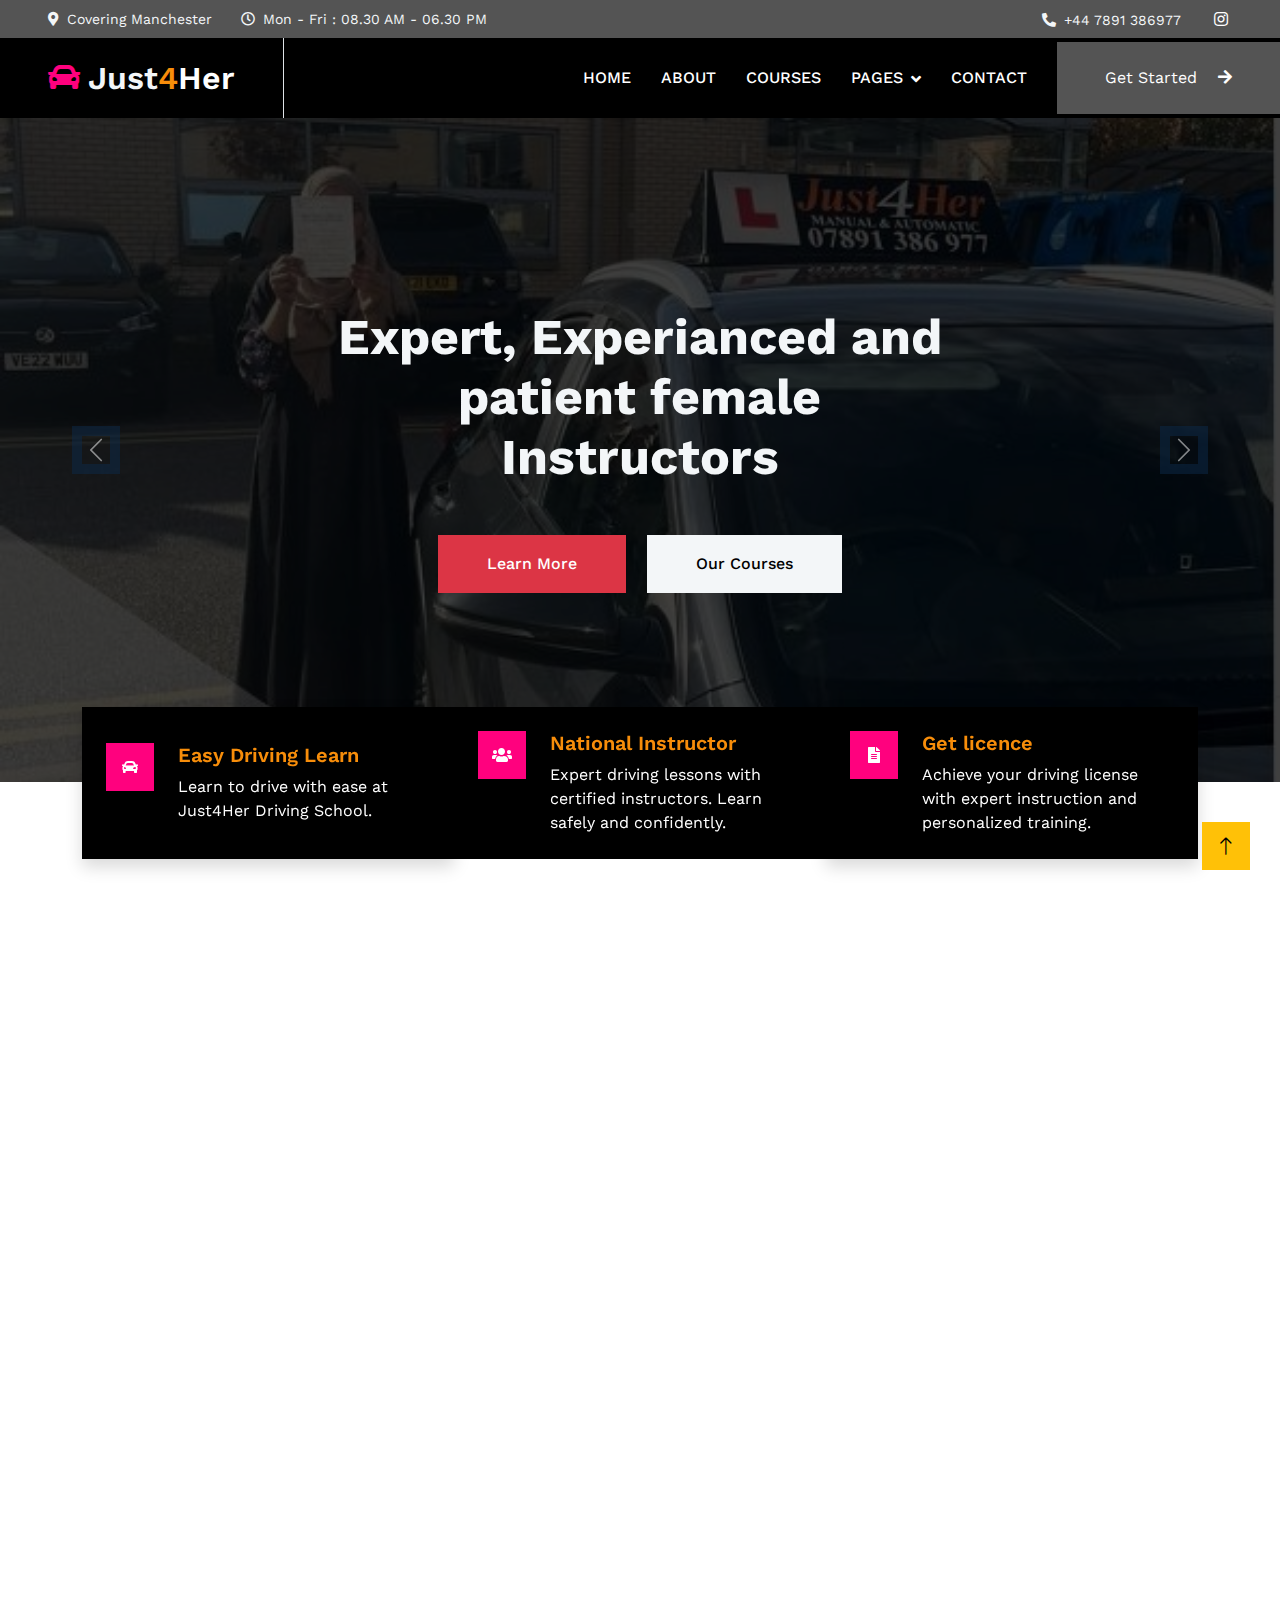
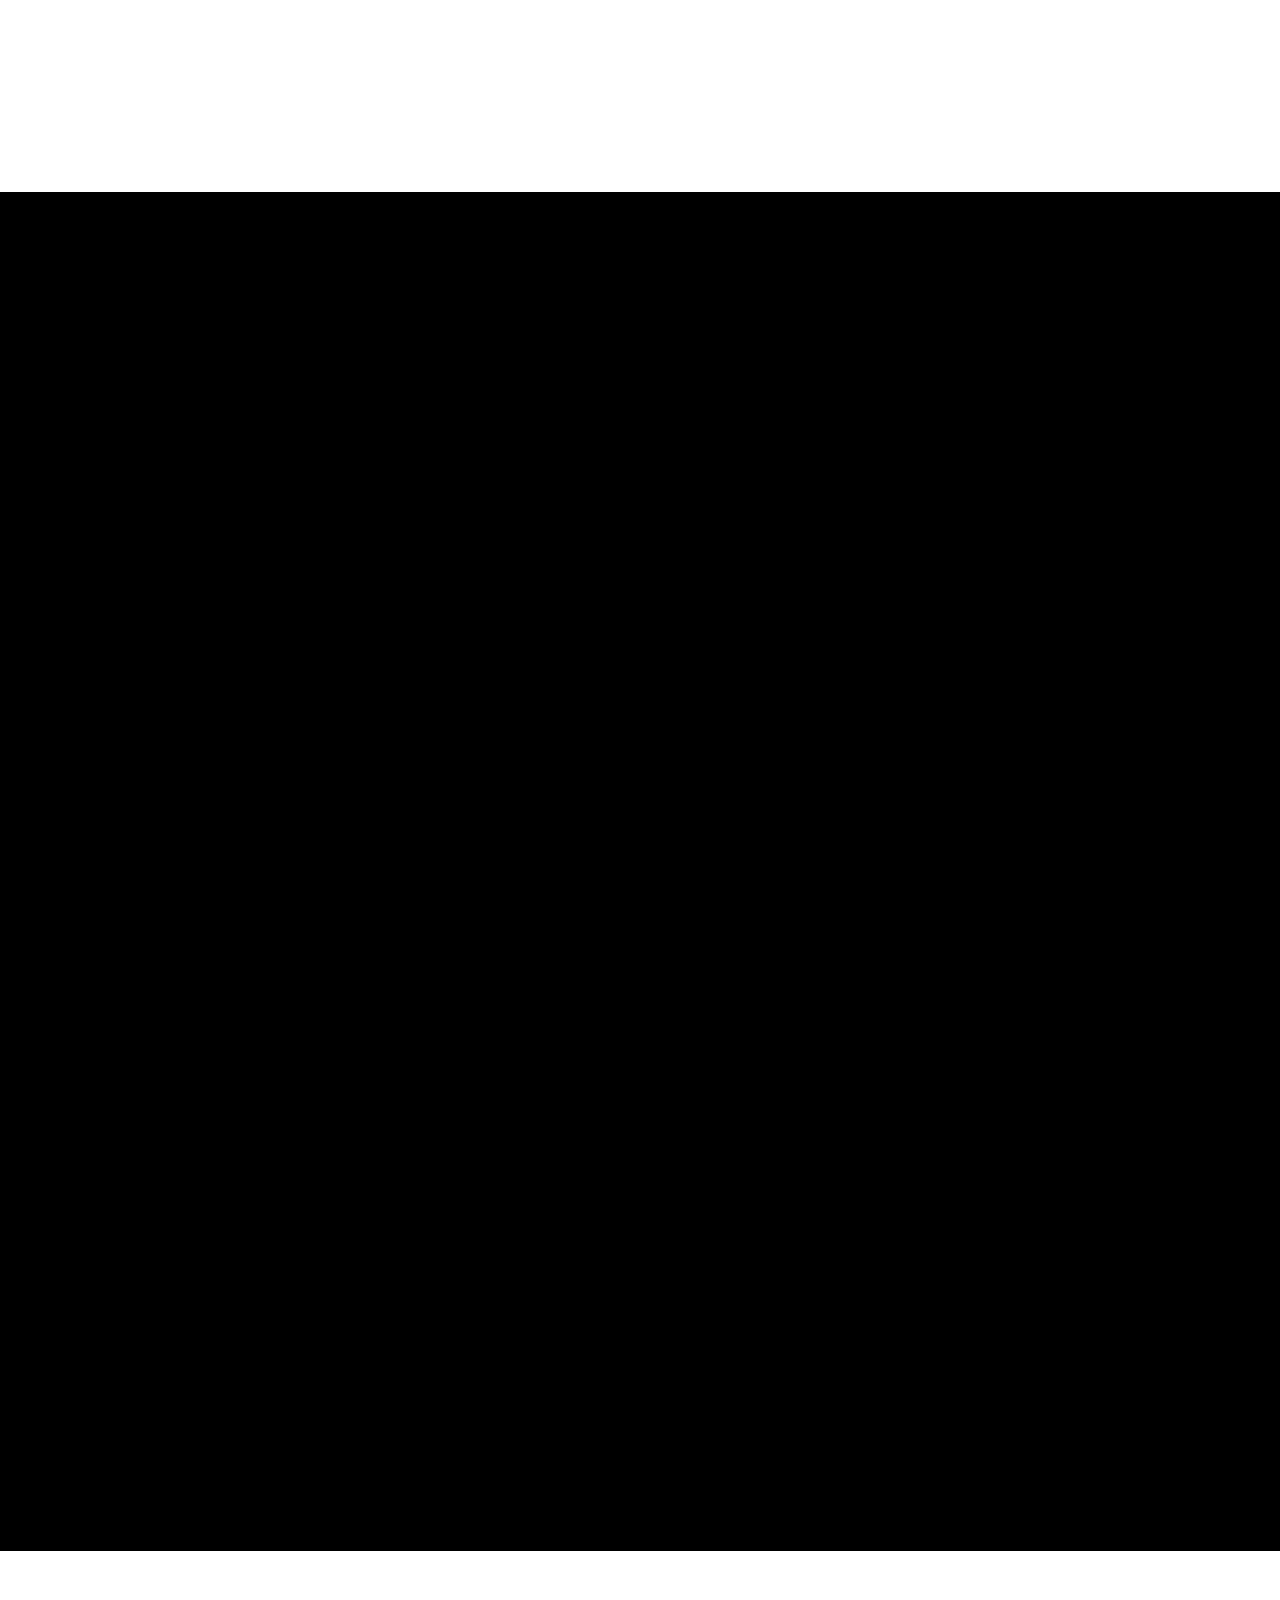
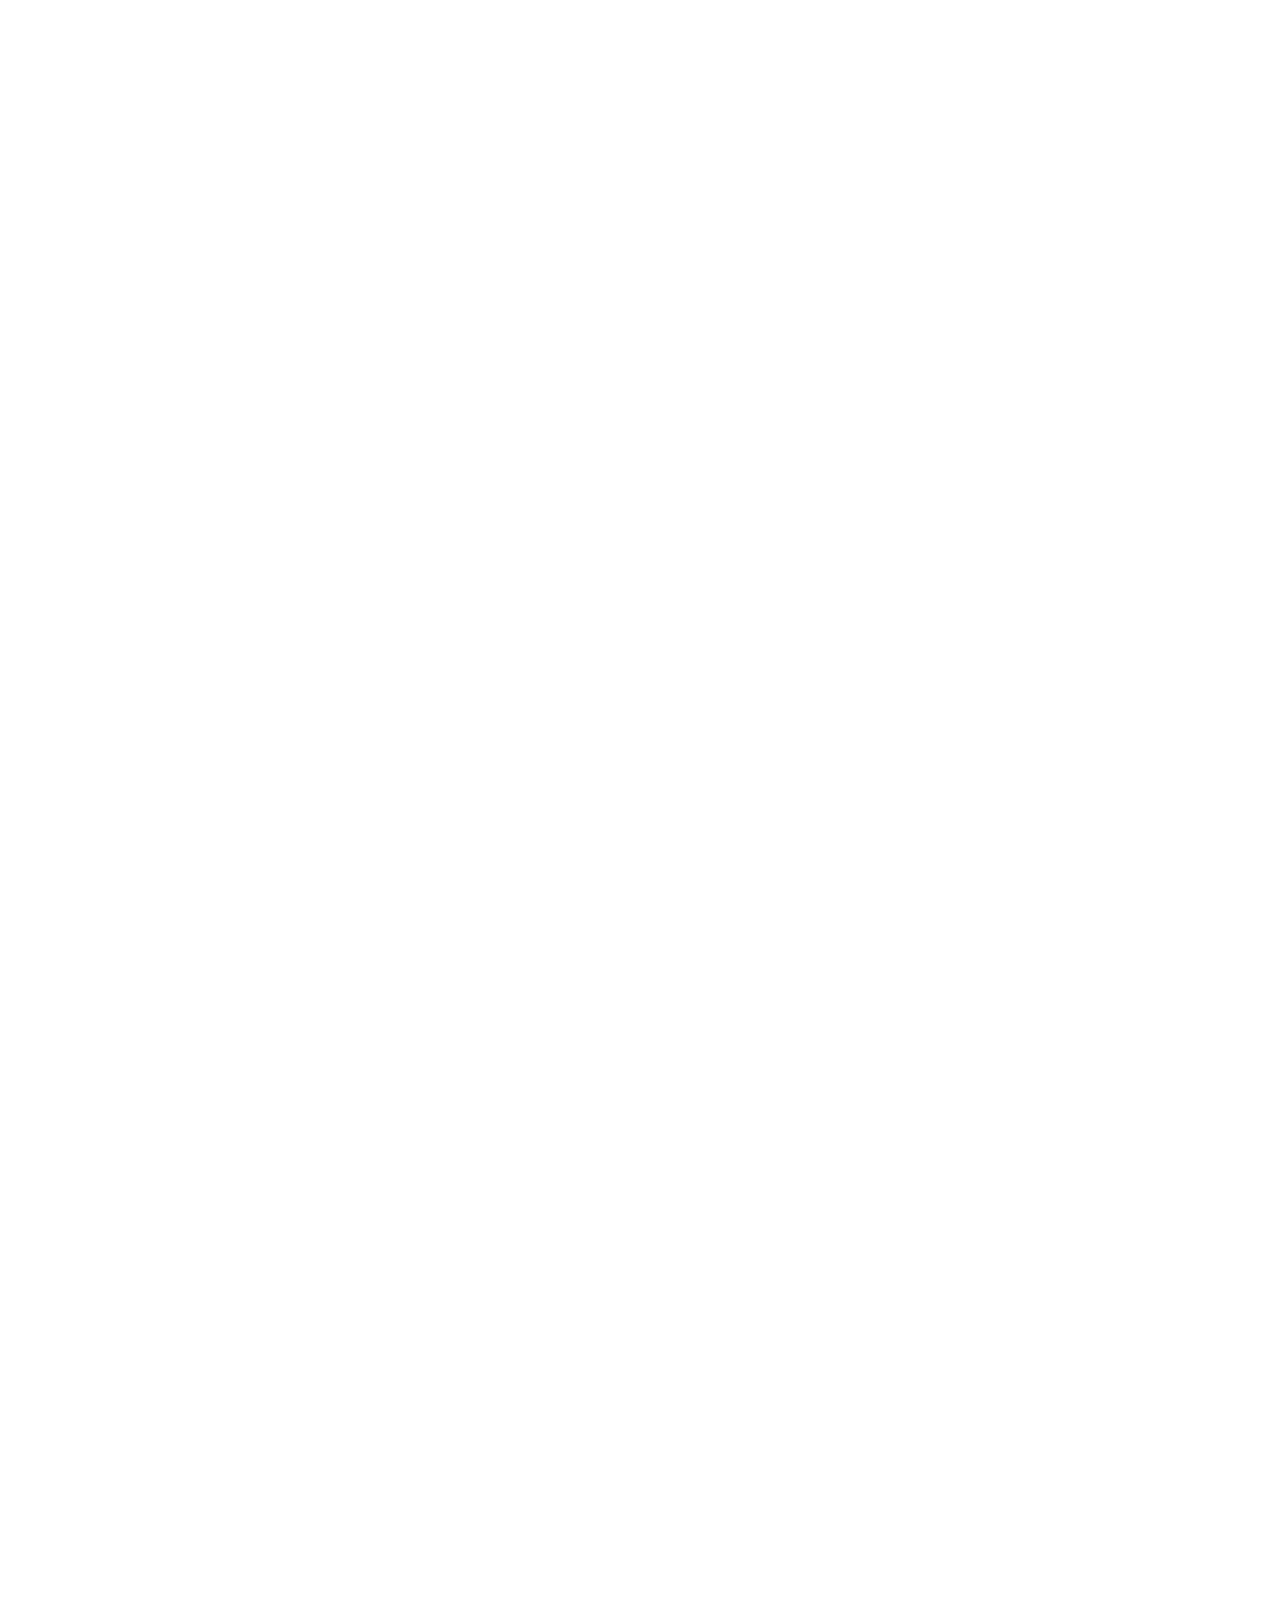
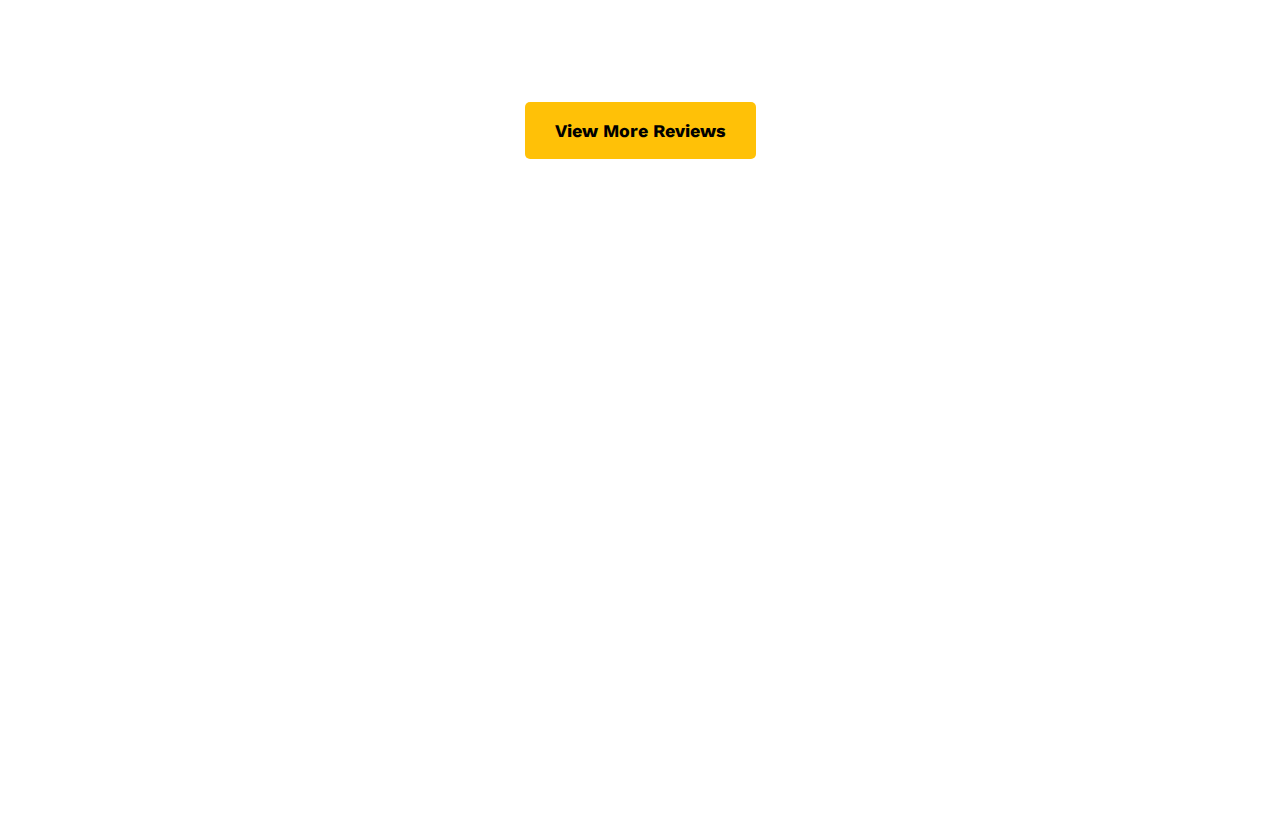
==== commit 6de41559: "Update index.html" ====
--- a/index.html
+++ b/index.html
@@ -31,7 +31,7 @@
     <link href="css/style.css" rel="stylesheet">
 </head>
 
-<body style="background-color: black;">
+<body style="background-color: white;">
     <!-- Spinner Start -->
     <div id="spinner" style="background-color: black; color: red;" class="show position-fixed translate-middle w-100 vh-100 top-50 start-50 d-flex align-items-center justify-content-center">
         <div class="spinner-grow" role="status"></div>
@@ -40,12 +40,12 @@
 
 
     <!-- Topbar Start -->
-    <div style="background-color: rgb(223, 10, 10);" class="container-fluid text-light p-0">
+    <div style="background-color:#545454;" class="container-fluid text-light p-0">
         <div class="row gx-0 d-none d-lg-flex">
             <div class="col-lg-7 px-5 text-start">
                 <div class="h-100 d-inline-flex align-items-center me-4">
                     <small class="fa fa-map-marker-alt text-light me-2"></small>
-                    <small>Manchester M2 4WU, United Kingdom</small>
+                    <small>Covering Manchester</small>
                 </div>
                 <div class="h-100 d-inline-flex align-items-center">
                     <small class="far fa-clock text-light me-2"></small>
@@ -58,9 +58,9 @@
                     <small> +44 7891 386977</small>
                 </div>
                 <div class="h-100 d-inline-flex align-items-center mx-n2">
-                    <a class="btn btn-square btn-link rounded-0 border-0 border-end border-secondary" href=""><i class=" text-white fab fa-facebook-f"></i></a>
+                    <!-- <a class="btn btn-square btn-link rounded-0 border-0 border-end border-secondary" href=""><i class=" text-white fab fa-facebook-f"></i></a>
                     <a class="btn btn-square btn-link rounded-0 border-0 border-end border-secondary" href=""><i class=" text-white fab fa-twitter"></i></a>
-                    <a class="btn btn-square btn-link rounded-0 border-0 border-end border-secondary" href=""><i class=" text-white fab fa-linkedin-in"></i></a>
+                    <a class="btn btn-square btn-link rounded-0 border-0 border-end border-secondary" href=""><i class=" text-white fab fa-linkedin-in"></i></a> -->
                     <a class="btn btn-square btn-link rounded-0" href=""><i class=" text-white fab fa-instagram"></i></a>
                 </div>
             </div>
@@ -73,9 +73,9 @@
 <nav style="background-color: black; color: white;" class="navbar navbar-expand-lg navbar-light sticky-top p-0">
     <a href="index.html" class="navbar-brand d-flex align-items-center border-end px-4 px-lg-5">
         <h2 class="m-0 text-light">
-            <i style="color:green;" class="fa fa-car me-2"></i>Just
+            <i style="color:#FF017E;" class="fa fa-car me-2"></i>Just
         </h2>
-        <h2 class="m-0" style="color: red;">4</h2>
+        <h2 class="m-0" style="color: #F78D0A;;">4</h2>
         <h2 class="m-0" style="color: white;">Her</h2>
     </a>
     <button 
@@ -109,7 +109,7 @@
         <a 
             href="#apply" 
             class="py-4 px-lg-5 d-none d-lg-block" 
-            style="background-color: red; color: white;"
+            style="background-color:#545454; color: white;"
         >
             Get Started <i class="fa fa-arrow-right ms-3"></i>
         </a>
@@ -129,7 +129,7 @@
                         <div class="container">
                             <div class="row justify-content-center">
                                 <div class="col-lg-7">
-                                    <h1 class="display-2 text-light mb-5 animated slideInDown"><p style="font-size: 50px;">Welcome to Just4Her  Driving School</p></h1> 
+                                    <h1 class="display-2 text-light mb-5 animated slideInDown"><p style="font-size: 50px;">Expert, Experianced and patient female Instructors</p></h1> 
                                     <a href="about.html" class="btn btn-danger py-sm-3 px-sm-5">Learn More</a>
                                     <a href="courses.html" class="btn btn-light py-sm-3 px-sm-5 ms-3">Our Courses</a>
                                 </div>
@@ -143,7 +143,7 @@
                         <div class="container">
                             <div class="row justify-content-center">
                                 <div class="col-lg-7">
-                                    <h1 class="display-2 text-light mb-5 animated slideInDown"><p style="font-size: 50px;">Safe Driving Is Our Top Priority</p></h1>
+                                    <h1 class="display-2 text-light mb-5 animated slideInDown"><p style="font-size: 50px;">Begin your driving journey today</p></h1>
                                     <a href="about.html" class="btn btn-danger py-sm-3 px-sm-5">Learn More</a>
                                     <a href="courses.html" class="btn btn-light py-sm-3 px-sm-5 ms-3">Our Courses</a>
                                 </div>
@@ -174,24 +174,24 @@
                 <div class="col-lg-4 wow fadeIn" data-wow-delay="0.1s">
                     <div class="shadow d-flex align-items-center h-100 p-4" style="min-height: 150px; background-color: black;">
                         <div class="d-flex">
-                            <div class="flex-shrink-0 btn-lg-square" style="background-color: red;">
+                            <div class="flex-shrink-0 btn-lg-square" style="background-color:#FF017E;">
                                 <i class="fa fa-car text-white"></i>
                             </div>
                             <div class="ps-4">
-                                <h5 style="color: red;">Easy Driving Learn </h5>
+                                <h5 style="color: #F78D0A;">Easy Driving Learn </h5>
                                 <span style="color: white;">Learn to drive with ease at Just4Her Driving School.</span>
                             </div>
                         </div>
                     </div>
                 </div>
                 <div class="col-lg-4 wow fadeIn" data-wow-delay="0.3s">
-                    <div class="\shadow d-flex align-items-center h-100 p-4" style="min-height: 150px; background-color:black;">
+                    <div class="\shadow d-flex align-items-center h-100 p-4" style="min-height: 150px; background-color: black;">
                         <div class="d-flex">
-                            <div class="flex-shrink-0 btn-lg-square" style="background-color: red;">
+                            <div class="flex-shrink-0 btn-lg-square" style="background-color:#FF017E;">
                                 <i class="fa fa-users text-white"></i>
                             </div>
                             <div class="ps-4">
-                                <h5 style="color: red;">National Instructor</h5>
+                                <h5 style="color :#F78D0A;">National Instructor</h5>
                                 <span style="color: white;">Expert driving lessons with certified instructors. Learn safely and confidently.</span>
                             </div>
                         </div>
@@ -200,11 +200,11 @@
                 <div class="col-lg-4 wow fadeIn" data-wow-delay="0.5s">
                     <div class="shadow d-flex align-items-center h-100 p-4" style="min-height: 150px; background-color: black;">
                         <div class="d-flex">
-                            <div class="flex-shrink-0 btn-lg-square" style="background-color: red;">
+                            <div class="flex-shrink-0 btn-lg-square" style="background-color:#FF017E;">
                                 <i class="fa fa-file-alt text-white"></i>
                             </div>
                             <div class="ps-4">
-                                <h5  style="color: red;">Get licence</h5>
+                                <h5  style="color: #F78D0A;">Get licence</h5>
                                 <span  style="color: white;">Achieve your driving license with expert instruction and personalized training.</span>
                             </div>
                         </div>
@@ -228,34 +228,34 @@
                 </div>
                 <div class="col-lg-6 wow fadeInUp" data-wow-delay="0.5s">
                     <div class="h-100">
-                        <h6 style="color: red;" class="text-uppercase mb-2">About Us</h6>
-                        <h1 style="color: green;" class="display-6 mb-4">We Help Students To Pass Test & Get A License On The First Try</h1>
-                        <p style="color: white;">At Just4Her Driving School, we provide expert guidance to ensure you pass your driving test with confidence and ease. Our experienced instructors are dedicated to helping you succeed on your first attempt.</p>
-                        <p class="mb-4" style="color: white;">We offer personalized training tailored to your needs, making sure you’re fully prepared for the test. Join us and start your journey toward becoming a skilled and confident driver.</p>
+                        <h6 style="color: #F78D0A;" class="text-uppercase mb-2">About Us</h6>
+                        <h1 style="color: #545454;" class="display-6 mb-4">We Help Students To Pass Test & Get A License On The First Try</h1>
+                        <p style="color: black;">At Just4Her Driving School, we provide expert guidance to ensure you pass your driving test with confidence and ease. Our experienced instructors are dedicated to helping you succeed on your first attempt.</p>
+                        <p class="mb-4" style="color: black;">We offer personalized training tailored to your needs, making sure you’re fully prepared for the test. Join us and start your journey toward becoming a skilled and confident driver.</p>
                         <div class="row g-2 mb-4 pb-2">
                             <div class="col-sm-6">
-                                <i style="color:green;" class="fa fa-check me-2"></i>Fully Licensed
+                                <i style="color:#545454;" class="fa fa-check me-2"></i>Fully Licensed
                             </div>
                             <div class="col-sm-6">
-                                <i style="color:green;" class="fa fa-check me-2"></i>Online Tracking
+                                <i style="color:#545454;;" class="fa fa-check me-2"></i>Online Tracking
                             </div>
                             <div class="col-sm-6">
-                                <i style="color:green;" class="fa fa-check me-2"></i>Afordable Fee 
+                                <i style="color:#545454;" class="fa fa-check me-2"></i>Afordable Fee 
                             </div>
                             <div class="col-sm-6">
-                                <i style="color:green;" class="fa fa-check me-2"></i>Best Trainers
+                                <i style="color:#545454;;" class="fa fa-check me-2"></i>Best Trainers
                             </div>
                         </div>
                         <div class="row g-4">
                             <div class="col-sm-6">
-                                <a class="py-3 px-5" href="about.html" style="background-color: red; color: white;">Read More</a>
+                                <a class="py-3 px-5" href="about.html" style="background-color: #F78D0A; color: white;">Read More</a>
                             </div>
                             <div class="col-sm-6">
-                                <a class="d-inline-flex align-items-center btn btn-outline-danger text-light border-2 p-2" href="tel: +44 7891 386977">
-                                    <span class="flex-shrink-0 btn-square" style="background-color: red;">
+                                <a class="d-inline-flex align-items-center btn btn-outline-warning text-light border-2 p-2" href="tel: +44 7891 386977">
+                                    <span class="flex-shrink-0 btn-square" style="background-color: #F78D0A;">
                                         <i class="fa fa-phone-alt text-white"></i>
                                     </span>
-                                    <span class="px-3"> +44 7891 386977</span>
+                                    <span style="color: black;" class="px-3"> +44 7891 386977</span>
                                 </a>
                             </div>
                         </div>
@@ -271,19 +271,19 @@
     <div class="container-xxl courses my-6 py-6 pb-0">
         <div style="background-color: black;" class="container">
             <div class="text-center mx-auto mb-5 wow fadeInUp" data-wow-delay="0.1s" style="max-width: 500px;">
-                <h6 style="color:green" class="text-uppercase mb-2">Tranding Courses</h6>
-                <h1 class="display-6 mb-4" style="color:red">Our Courses Upskill You With Driving Training</h1>
+                <h6 style="color:#FF017E" class="text-uppercase mb-2">Tranding Courses</h6>
+                <h1 class="display-6 mb-4" style="color:#A6A6A6">Our Courses Upskill You With Driving Training</h1>
             </div>
             <div class="row g-4 justify-content-center">
                 <div class="col-lg-4 col-md-6 wow fadeInUp" data-wow-delay="0.1s">
                     <div style="background-color:black" class="courses-item d-flex flex-column overflow-hidden h-100">
                         <div class="text-center p-4 pt-0">
-                            <div style="background-color:green;" class="d-inline-block text-white fs-5 py-1 px-4 mb-4">£99</div>
-                            <h5 class="mb-3" style="color:red">Automatic Car Lessons</h5>
+                            <div style="background-color:#F78D0A;" class="d-inline-block text-white fs-5 py-1 px-4 mb-4">£99</div>
+                            <h5 class="mb-3" style="color:#FF017E">Automatic Car Lessons</h5>
                             <p style="color:white">Tempor erat elitr rebum at clita dolor diam ipsum sit diam amet diam et eos</p>
                             <ol class="breadcrumb justify-content-center mb-0">
-                                <li class="breadcrumb-item small"><i style="color:red" class="fa fa-signal me-2"></i>Beginner</li>
-                                <li class="breadcrumb-item small"><i style="color:green" class="fa fa-calendar-alt me-2"></i>3 Week</li>
+                                <li class="breadcrumb-item small"><i style="color:#F78D0A" class="fa fa-signal me-2"></i>Beginner</li>
+                                <li class="breadcrumb-item small"><i style="color:#F78D0A" class="fa fa-calendar-alt me-2"></i>3 Week</li>
                             </ol>
                         </div>
                         <div class="position-relative mt-auto">
@@ -297,12 +297,12 @@
                 <div class="col-lg-4 col-md-6 wow fadeInUp" data-wow-delay="0.3s">
                     <div style="background-color:black;" class="courses-item d-flex flex-column overflow-hidden h-100">
                         <div class="text-center p-4 pt-0">
-                            <div style="background-color:green;" class="d-inline-block text-white fs-5 py-1 px-4 mb-4">£99</div>
-                            <h5 class="mb-3" style="color:red;">Highway Driving Lesson</h5>
-                            <p>Tempor erat elitr rebum at clita dolor diam ipsum sit diam amet diam et eos</p>
+                            <div style="background-color:#F78D0A;" class="d-inline-block text-white fs-5 py-1 px-4 mb-4">£99</div>
+                            <h5 class="mb-3" style="color:#FF017E;">Highway Driving Lesson</h5>
+                            <p style="color:white;">Tempor erat elitr rebum at clita dolor diam ipsum sit diam amet diam et eos</p>
                             <ol class="breadcrumb justify-content-center mb-0">
-                                <li class="breadcrumb-item small"><i style="color:red;" class="fa fa-signal me-2"></i>Beginner</li>
-                                <li class="breadcrumb-item small"><i style="color:green;" class="fa fa-calendar-alt me-2"></i>3 Week</li>
+                                <li class="breadcrumb-item small"><i style="color:#F78D0A;" class="fa fa-signal me-2"></i>Beginner</li>
+                                <li class="breadcrumb-item small"><i style="color:#F78D0A;" class="fa fa-calendar-alt me-2"></i>3 Week</li>
                             </ol>
                         </div>
                         <div class="position-relative mt-auto">
@@ -316,12 +316,12 @@
                 <div class="col-lg-4 col-md-6 wow fadeInUp" data-wow-delay="0.5s">
                     <div style="background-color:black;" class="courses-item d-flex flex-column overflow-hidden h-100">
                         <div class="text-center p-4 pt-0">
-                            <div style="background-color: green;" class="d-inline-block text-white fs-5 py-1 px-4 mb-4">£99</div>
-                            <h5 class="mb-3"  style="color:red;">International Driving</h5>
-                            <p>Tempor erat elitr rebum at clita dolor diam ipsum sit diam amet diam et eos</p>
+                            <div style="background-color:#F78D0A;" class="d-inline-block text-white fs-5 py-1 px-4 mb-4">£99</div>
+                            <h5 class="mb-3"  style="color:#FF017E;">Manual Car Lesson</h5>
+                            <p style="color:white">Tempor erat elitr rebum at clita dolor diam ipsum sit diam amet diam et eos</p>
                             <ol class="breadcrumb justify-content-center mb-0">
-                                <li class="breadcrumb-item small"><i  style="color:red;" class="fa fa-signal me-2"></i>Beginner</li>
-                                <li class="breadcrumb-item small"><i  style="color:green;" class="fa fa-calendar-alt me-2"></i>3 Week</li>
+                                <li class="breadcrumb-item small"><i  style="color:#F78D0A;" class="fa fa-signal me-2"></i>Beginner</li>
+                                <li class="breadcrumb-item small"><i  style="color:#F78D0A;" class="fa fa-calendar-alt me-2"></i>3 Week</li>
                             </ol>
                         </div>
                         <div class="position-relative mt-auto">
@@ -333,49 +333,36 @@
                     </div>
                 </div>
                 <div class="col-lg-8 my-6 mb-0 wow fadeInUp" data-wow-delay="0.1s" id="apply">
-                    <div style="background-color:rgb(226, 10, 10);" class=" text-center p-5">
-                        <h1 class="mb-4" style="color:green;">Make Appointment</h1>
-                        <form>
-                            <div class="row g-3">
-                                <div class="col-sm-6">
-                                    <div class="form-floating">
-                                        <input type="text" class="form-control border-0" id="gname" placeholder="Gurdian Name">
-                                        <label for="gname">Your Name</label>
+                    <div style="background-color:#F78D0A;" class=" text-center p-5">
+                        <h1 class="mb-4" style="color:#545454;">Contact Us</h1>
+                            <form>
+                                <div class="row g-3">
+                                    <div class="col-sm-6">
+                                        <input type="text" class="form-control border-0" id="gname" placeholder="Full Name" required>
+                                    </div>
+                                    <div class="col-sm-6">
+                                        <input type="email" class="form-control border-0" id="gmail" placeholder="Email" required>
+                                    </div>
+                                    <div class="col-sm-6">
+                                        <input type="text" class="form-control border-0" id="cname" placeholder="Manual or Automatic lessons" required>
+                                    </div>
+                                    <div class="col-sm-6">
+                                        <input type="text" class="form-control border-0" id="cname" placeholder="Post Code" required>
+                                    </div>
+                                    <div class="col-12">
+                                        <textarea class="form-control border-0" id="message" placeholder="Leave a message here" style="height: 100px" required></textarea>
+                                    </div>
+                                    <div class="col-12">
+                                        <button class="btn btn-warning w-100 py-3" type="submit">Submit</button>
                                     </div>
                                 </div>
-                                <div class="col-sm-6">
-                                    <div class="form-floating">
-                                        <input type="email" class="form-control border-0" id="gmail" placeholder="Gurdian Email">
-                                        <label for="gmail">Your Email</label>
-                                    </div>
-                                </div>
-                                <div class="col-sm-6">
-                                    <div class="form-floating">
-                                        <input type="text" class="form-control border-0" id="cname" placeholder="Child Name">
-                                        <label for="cname">Courses Type</label>
-                                    </div>
-                                </div>
-                                <div class="col-sm-6">
-                                    <div class="form-floating">
-                                        <input type="text" class="form-control border-0" id="cage" placeholder="Child Age">
-                                        <label for="cage">Car Type</label>
-                                    </div>
-                                </div>
-                                <div class="col-12">
-                                    <div class="form-floating">
-                                        <textarea class="form-control border-0" placeholder="Leave a message here" id="message" style="height: 100px"></textarea>
-                                        <label for="message">Message</label>
-                                    </div>
-                                </div>
-                                <div class="col-12">
-                                    <button class="btn btn-success w-100 py-3" type="submit">Submit</button>
-                                </div>
-                            </div>
-                        </form>
-                    </div>
-                </div>
-            </div>
-        </div>
+                            </form>
+                    </div>
+                </div>
+            </div>
+        </div>
+        <br> 
+        <br> 
     </div>
     <!-- Courses End -->
 
@@ -385,45 +372,45 @@
         <div class="container">
             <div class="row g-5">
                 <div class="col-lg-6 wow fadeInUp" data-wow-delay="0.1s">
-                    <h6  style="color:red;" class="text-uppercase mb-2">Why Choose Us!</h6>
-                    <h1  style="color:green;" class="display-6 mb-4">Top-Rated Driving School in Your City</h1>
-                    <p class="mb-5"  style="color:white;">We offer top-notch driving training with experienced instructors dedicated to your success. Our personalized approach ensures you get the best preparation for your driving test. Choose us for reliable, effective, and friendly driving lessons.</p>
+                    <h6  style="color:#FF017E;" class="text-uppercase mb-2">Why Choose Us!</h6>
+                    <h1  style="color:#545454;" class="display-6 mb-4">Top-Rated Driving School in Your City</h1>
+                    <p class="mb-5"  style="color:black;">We offer top-notch driving training with experienced instructors dedicated to your success. Our personalized approach ensures you get the best preparation for your driving test. Choose us for reliable, effective, and friendly driving lessons.</p>
                     <div class="row gy-5 gx-4">
                         <div class="col-sm-6 wow fadeIn" data-wow-delay="0.1s">
                             <div class="d-flex align-items-center mb-3">
-                                <div  style="background-color:green;" class="flex-shrink-0 btn-square me-3">
+                                <div  style="background-color:#F78D0A;" class="flex-shrink-0 btn-square me-3">
                                     <i class="fa fa-check text-white"></i>
                                 </div>
-                                <h5 class="mb-0"  style="color:red;">Fully Licensed</h5>
-                            </div>
-                            <span  style="color:white;">We are fully licensed and committed to providing top-quality driving instruction.</span>
+                                <h5 class="mb-0"  style="color:#FF017E;">Fully Licensed</h5>
+                            </div>
+                            <span  style="color:black;">We are fully licensed and committed to providing top-quality driving instruction.</span>
                         </div>
                         <div class="col-sm-6 wow fadeIn" data-wow-delay="0.2s">
                             <div class="d-flex align-items-center mb-3">
-                                <div  style="background-color:green;" class="flex-shrink-0 btn-square me-3">
+                                <div  style="background-color:#F78D0A;" class="flex-shrink-0 btn-square me-3">
                                     <i class="fa fa-check text-white"></i>
                                 </div>
-                                <h5 class="mb-0"  style="color:red;">Online Tracking</h5>
-                            </div>
-                            <span  style="color:white;">Track your progress online with ease. Our system keeps you updated on your training milestones and upcoming sessions.</span>
+                                <h5 class="mb-0"  style="color:#FF017E;">Online Tracking</h5>
+                            </div>
+                            <span  style="color:black;">Track your progress online with ease. Our system keeps you updated on your training milestones and upcoming sessions.</span>
                         </div>
                         <div class="col-sm-6 wow fadeIn" data-wow-delay="0.3s">
                             <div class="d-flex align-items-center mb-3">
-                                <div  style="background-color:green;" class="flex-shrink-0 btn-square me-3">
+                                <div  style="background-color:#F78D0A;" class="flex-shrink-0 btn-square me-3">
                                     <i class="fa fa-check text-white"></i>
                                 </div>
-                                <h5 class="mb-0" style="color:red;">Afordable Fee</h5>
-                            </div>
-                            <span  style="color:white;">Get quality driving lessons at competitive prices. We offer flexible payment options to fit your budget.</span>
+                                <h5 class="mb-0" style="color:#FF017E;">Afordable Fee</h5>
+                            </div>
+                            <span  style="color:black;">Get quality driving lessons at competitive prices. We offer flexible payment options to fit your budget.</span>
                         </div>
                         <div class="col-sm-6 wow fadeIn" data-wow-delay="0.4s">
                             <div class="d-flex align-items-center mb-3">
-                                <div  style="background-color:green;" class="flex-shrink-0 btn-square me-3">
+                                <div  style="background-color:#F78D0A;" class="flex-shrink-0 btn-square me-3">
                                     <i class="fa fa-check text-white"></i>
                                 </div>
-                                <h5 class="mb-0" style="color:red;">Best Trainers</h5>
-                            </div>
-                            <span  style="color:white;">Learn from the best. Our highly skilled trainers provide expert instruction to help you become a confident driver.</span>
+                                <h5 class="mb-0" style="color:#FF017E;">Best Trainers</h5>
+                            </div>
+                            <span  style="color:black;">Learn from the best. Our highly skilled trainers provide expert instruction to help you become a confident driver.</span>
                         </div>
                     </div>
                 </div>
@@ -440,7 +427,7 @@
 
 
     <!-- Team Start -->
-    <div class="container-xxl py-6">
+    <!-- <div class="container-xxl py-6">
         <div class="container">
             <div class="text-center mx-auto mb-5 wow fadeInUp" data-wow-delay="0.1s" style="max-width: 500px;">
                 <h6  style="color:red;" class="text-uppercase mb-2">Meet The Team</h6>
@@ -513,62 +500,80 @@
                 </div>
             </div>
         </div>
-    </div>
+    </div> -->
     <!-- Team End -->
 
 
-    <!-- Testimonial Start -->
-    <div class="container-xxl py-6">
-        <div class="container">
-            <div class="text-center mx-auto mb-5 wow fadeInUp" data-wow-delay="0.1s" style="max-width: 500px;">
-                <h6 style="color:red" class="text-uppercase mb-2">Testimonial</h6>
-                <h1 style="color:green" class="display-6 mb-4">What Our Clients Say!</h1>
-            </div>
-            <div class="row justify-content-center">
-                <div class="col-lg-8 wow fadeInUp" data-wow-delay="0.1s">
-                    <div class="owl-carousel testimonial-carousel">
-                        <div class="testimonial-item text-center">
-                            <div class="position-relative mb-5">
-                                <img class="img-fluid rounded-circle mx-auto" src="img/testimonial-1.jpg" alt="">
-                                <div class="position-absolute top-100 start-50 translate-middle d-flex align-items-center justify-content-center bg-white rounded-circle" style="width: 60px; height: 60px;">
-                                    <i class="fa fa-quote-left fa-2x text-success"></i>
-                                </div>
-                            </div>
-                            <p class="fs-4" style="color:white">The training I received at Just4Her Driving School was exceptional. The instructors were professional, patient, and made learning to drive a smooth and enjoyable experience. I passed my test on the first try, thanks to their excellent guidance. Highly recommended!.</p>
-                            <hr class="w-25 mx-auto">
-                            <h5 style="color:white">John Felix</h5>
-                            <span style="color:white">Students</span>
-                        </div>
-                        <div class="testimonial-item text-center">
-                            <div class="position-relative mb-5">
-                                <img class="img-fluid rounded-circle mx-auto" src="img/testimonial-2.jpg" alt="">
-                                <div class="position-absolute top-100 start-50 translate-middle d-flex align-items-center justify-content-center bg-white rounded-circle" style="width: 60px; height: 60px;">
-                                    <i class="fa fa-quote-left fa-2x text-success"></i>
-                                </div>
-                            </div>
-                            <p class="fs-4" style="color:white">I had a fantastic experience with Just4Her Driving School. The flexible scheduling and personalized lessons helped me build confidence and skill behind the wheel. The instructors were knowledgeable and supportive throughout the entire process. I couldn't have asked for a better driving school!.</p>
-                            <hr class="w-25 mx-auto">
-                            <h5 style="color:white">Robert henry</h5>
-                            <span style="color:white">Driver</span>
-                        </div>
-                        <div class="testimonial-item text-center">
-                            <div class="position-relative mb-5">
-                                <img class="img-fluid rounded-circle mx-auto" src="img/testimonial-3.jpg" alt="">
-                                <div class="position-absolute top-100 start-50 translate-middle d-flex align-items-center justify-content-center bg-white rounded-circle" style="width: 60px; height: 60px;">
-                                    <i class="fa fa-quote-left fa-2x text-success"></i>
-                                </div>
-                            </div>
-                            <p class="fs-4" style="color:white">Just4Her Driving School offers top-notch driving instruction. The instructors are friendly, professional, and truly care about your success. I appreciated their clear explanations and the way they made each lesson engaging and productive. I’m now a confident driver thanks to their excellent training.</p>
-                            <hr class="w-25 mx-auto">
-                            <h5 style="color:white">William Anita</h5>
-                            <span style="color:white">Teacher</span>
-                        </div>
-                    </div>
-                </div>
-            </div>
-        </div>
-    </div>
-    <!-- Testimonial End -->
+<!-- Testimonial Start -->
+<div class="container-xxl py-6">
+    <div class="container">
+        <div class="text-center mx-auto mb-5 wow fadeInUp" data-wow-delay="0.1s" style="max-width: 500px;">
+            <h6 style="color:#FF017E" class="text-uppercase mb-2">Testimonial</h6>
+            <h1 style="color:#545454" class="display-6 mb-4">What Our Clients Say!</h1>
+        </div>
+        <div class="row justify-content-center">
+            <div class="col-lg-8 wow fadeInUp" data-wow-delay="0.1s">
+                <div class="owl-carousel testimonial-carousel">
+                    <div class="testimonial-item text-center">
+                        <div class="position-relative mb-5">
+                            <img class="img-fluid rounded-circle mx-auto" src="img/testimonial-1.jpg" alt="">
+                            <div class="position-absolute top-100 start-50 translate-middle d-flex align-items-center justify-content-center bg-white rounded-circle" style="width: 60px; height: 60px;">
+                                <i class="fa fa-quote-left fa-2x text-warning"></i>
+                            </div>
+                        </div>
+                        <p class="fs-4" style="color:black">The training I received at Just4Her Driving School was exceptional. The instructors were professional, patient, and made learning to drive a smooth and enjoyable experience. I passed my test on the first try, thanks to their excellent guidance. Highly recommended!.</p>
+                        <hr class="w-25 mx-auto">
+                        <h5 style="color:black">John Felix</h5>
+                        <span style="color:black">Student</span>
+                    </div>
+                    <div class="testimonial-item text-center">
+                        <div class="position-relative mb-5">
+                            <img class="img-fluid rounded-circle mx-auto" src="img/testimonial-2.jpg" alt="">
+                            <div class="position-absolute top-100 start-50 translate-middle d-flex align-items-center justify-content-center bg-white rounded-circle" style="width: 60px; height: 60px;">
+                                <i class="fa fa-quote-left fa-2x text-warning"></i>
+                            </div>
+                        </div>
+                        <p class="fs-4" style="color:black">I had a fantastic experience with Just4Her Driving School. The flexible scheduling and personalized lessons helped me build confidence and skill behind the wheel. The instructors were knowledgeable and supportive throughout the entire process. I couldn't have asked for a better driving school!.</p>
+                        <hr class="w-25 mx-auto">
+                        <h5 style="color:black">Robert Henry</h5>
+                        <span style="color:black">Driver</span>
+                    </div>
+                    <div class="testimonial-item text-center">
+                        <div class="position-relative mb-5">
+                            <img class="img-fluid rounded-circle mx-auto" src="img/testimonial-3.jpg" alt="">
+                            <div class="position-absolute top-100 start-50 translate-middle d-flex align-items-center justify-content-center bg-white rounded-circle" style="width: 60px; height: 60px;">
+                                <i class="fa fa-quote-left fa-2x text-warning"></i>
+                            </div>
+                        </div>
+                        <p class="fs-4" style="color:black">Just4Her Driving School offers top-notch driving instruction. The instructors are friendly, professional, and truly care about your success. I appreciated their clear explanations and the way they made each lesson engaging and productive. I’m now a confident driver thanks to their excellent training.</p>
+                        <hr class="w-25 mx-auto">
+                        <h5 style="color:black">William Anita</h5>
+                        <span style="color:black">Teacher</span>
+                    </div>
+                </div>
+            </div>
+        </div>
+    </div>
+
+    <!-- Button to View More Reviews -->
+    <div class="text-center mt-5">
+        <button style="
+            background-color: #ffc107;
+            border: none;
+            padding: 15px 30px;
+            border-radius: 5px;
+            font-size: 18px;
+            cursor: pointer;
+            transition: background-color 0.3s;">
+            <a href="https://www.google.com/maps/place/Just4Her+Driving+School/@53.4807625,-2.2452423,17z/data=!3m1!5s0x487bb1c10f2e7eab:0x276e7fe238ba5d47!4m8!3m7!1s0x487bb1faa39e5555:0xa89a5f1b303ac61e!8m2!3d53.4807593!4d-2.2426674!9m1!1b1!16s%2Fg%2F11h7s4fcsq?entry=ttu&g_ep=EgoyMDI0MTAxNC4wIKXMDSoASAFQAw%3D%3D" 
+               target="_blank" 
+               style="text-decoration: none; color: #000; font-weight: bold;">
+                View More Reviews
+            </a>
+        </button>
+    </div>
+</div>
+        <!-- Testimonial End -->
 
 
     <!-- Footer Start -->
@@ -576,17 +581,17 @@
         <div class="container">
             <div class="row g-5">
                 <div class="col-lg-4 col-md-6">
-                    <h4 style="color:red" class="mb-4">Get In Touch</h4>
+                    <h4 style="color:#F78D0A" class="mb-4">Get In Touch</h4>
                     <h2 class="text-light mb-4">
-                        <i style="color:green" class="fa fa-car me-2"></i>
-                        Just<span style="color: red;">4</span><span style="color: white;">Her</span>
+                        <i style="color:#FF017E" class="fa fa-car me-2"></i>
+                        Just<span style="color: #F78D0A;">4</span><span style="color: white;">Her</span>
                     </h2>
-                                        <p class="mb-2"><i class="fa fa-map-marker-alt me-3 text-success"></i>Manchester M2 4WU, United Kingdom</p>
-                    <p class="mb-2"><i class="fa fa-phone-alt me-3 text-success"></i> +44 7891 386977</p>
-                    <p class="mb-2"><i class="fa fa-envelope me-3 text-success"></i>Just4her@gmail.com</p>
+                    <p class="mb-2"><i class="fa fa-map-marker-alt me-3 text-warning"></i>Covering Manchester</p>
+                    <p class="mb-2"><i class="fa fa-phone-alt me-3 text-warning"></i> +44 7891 386977</p>
+                    <p class="mb-2"><i class="fa fa-envelope me-3 text-warning"></i>Just4her@gmail.com</p>
                 </div>
                 <div class="col-lg-2 col-md-6">
-                    <h4 style="color:red" class="mb-4">Company</h4>
+                    <h4 style="color:#F78D0A;" class="mb-4">Company</h4>
                     <a class="btn btn-link" href="about.html">About Us</a>
                     <a class="btn btn-link" href="contact.html">Contact Us</a>
                     <a class="btn btn-link" href="about.html">Our Services</a>
@@ -594,7 +599,7 @@
                     <!-- <a class="btn btn-link" href="">Support</a> -->
                 </div>
                 <div class="col-lg-3 col-md-6">
-                    <h4 style="color:red;" class="mb-4">Courses</h4>
+                    <h4 style="color:#F78D0A;" class="mb-4">Courses</h4>
                     <a class="btn btn-link" href="courses.html">Night Driving</a>
                     <a class="btn btn-link" href="courses.html">Traffic Driving</a>
                     <a class="btn btn-link" href="courses.html">Defensive Driving</a>
@@ -602,19 +607,19 @@
                     <a class="btn btn-link" href="courses.html">Teen Driving</a>
                 </div>
                 <div class="col-lg-3 col-md-6">
-                    <h4 style="color:red;" class="mb-4">Newsletter</h4>
-                    <form action="">
+                    <!-- <h4 style="color:#F78D0A;" class="mb-4">Newsletter</h4> -->
+                    <!-- <form action="">
                         <div class="input-group">
                             <input type="text" class="form-control p-3 border-0" placeholder="Your Email Address">
                             <button class="btn btn-success">Sign Up</button>
                         </div>
-                    </form>
-                    <h6 style="color:red;" class="mt-4 mb-3">Follow Us</h6>
+                    </form> -->
+                    <h6 style="color:#F78D0A;" class="mt-4 mb-3">Follow Us</h6>
                     <div class="d-flex pt-2">
-                        <a class="btn btn-square btn-outline-success me-1" href=""><i class="fab fa-twitter"></i></a>
-                        <a class="btn btn-square btn-outline-success me-1" href=""><i class="fab fa-facebook-f"></i></a>
+                        <a class="btn btn-square btn-outline-warning me-1" href=""><i class="fab fa-instagram"></i></a>
+                        <!-- <a class="btn btn-square btn-outline-success me-1" href=""><i class="fab fa-facebook-f"></i></a>
                         <a class="btn btn-square btn-outline-success me-1" href=""><i class="fab fa-youtube"></i></a>
-                        <a class="btn btn-square btn-outline-success me-0" href=""><i class="fab fa-linkedin-in"></i></a>
+                        <a class="btn btn-square btn-outline-success me-0" href=""><i class="fab fa-linkedin-in"></i></a> -->
                     </div>
                 </div>
             </div>
@@ -624,11 +629,11 @@
 
 
     <!-- Copyright Start -->
-    <div style="background-color: green;" class="container-fluid copyright text-light py-4 wow fadeIn" data-wow-delay="0.1s">
+    <div style="background-color:  #545454;" class="container-fluid copyright text-light py-4 wow fadeIn" data-wow-delay="0.1s">
         <div class="container">
             <div class="row">
                 <div class="col-md-6 text-center text-md-start mb-3 mb-md-0">
-                    &copy; <a href="#" style="color: white;">Just<span style="color: red;">4</span style="color:white;">Her Driving School</a>, 
+                    &copy; <a href="#" style="color: white;">Just<span style="color: #F78D0A;">4</span style="color:white;">Her Driving School</a>, 
                     <span style="color: white;">All Rights Reserved.</span>
                 </div>
                 
@@ -643,7 +648,7 @@
 
 
     <!-- Back to Top -->
-    <a href="#" class="btn btn-lg btn-success btn-lg-square back-to-top"><i class="bi bi-arrow-up"></i></a>
+    <a href="#" class="btn btn-lg btn-warning btn-lg-square back-to-top"><i class="bi bi-arrow-up"></i></a>
 
 
     <!-- JavaScript Libraries -->
@@ -654,19 +659,19 @@
     <script src="lib/waypoints/waypoints.min.js"></script>
     <script src="lib/owlcarousel/owl.carousel.min.js"></script>
 
-       <!--Start of Tawk.to Script-->
-    <script type="text/javascript">
-        var Tawk_API=Tawk_API||{}, Tawk_LoadStart=new Date();
-        (function(){
-        var s1=document.createElement("script"),s0=document.getElementsByTagName("script")[0];
-        s1.async=true;
-        s1.src='https://embed.tawk.to/66f28926e5982d6c7bb37a8b/1i8hmfjfa';
-        s1.charset='UTF-8';
-        s1.setAttribute('crossorigin','*');
-        s0.parentNode.insertBefore(s1,s0);
-        })();
-        </script>
-        <!--End of Tawk.to Script-->
+          <!--Start of Tawk.to Script-->
+          <script type="text/javascript">
+            var Tawk_API=Tawk_API||{}, Tawk_LoadStart=new Date();
+            (function(){
+            var s1=document.createElement("script"),s0=document.getElementsByTagName("script")[0];
+            s1.async=true;
+            s1.src='https://embed.tawk.to/66f28926e5982d6c7bb37a8b/1i8hmfjfa';
+            s1.charset='UTF-8';
+            s1.setAttribute('crossorigin','*');
+            s0.parentNode.insertBefore(s1,s0);
+            })();
+            </script>
+            <!--End of Tawk.to Script-->
 
     <!-- Template Javascript -->
     <script src="js/main.js"></script>
--- a/css/style.css
+++ b/css/style.css
@@ -1,3 +1,4 @@
+
 /********** Template CSS **********/
 :root {
     --primary: #F3BD00;
@@ -165,8 +166,8 @@
 .carousel-control-next-icon {
     width: 3rem;
     height: 3rem;
-    background-color: var(--primary);
-    border: 10px solid var(--primary);
+    background-color: var(--danger);
+    border: 10px solid var(--dark);
 }
 
 @media (max-width: 768px) {
@@ -206,9 +207,9 @@
 /*** Courses ***/
 .courses {
     min-height: 100vh;
-    background: linear-gradient(rgba(255, 255, 255, .9), rgba(255, 255, 255, .9)), url(../img/carousel-1.jpg) center center no-repeat;
     background-attachment: fixed;
     background-size: cover;
+    background-color: black !important; /* Ensures this overrides any conflicting styles */
 }
 
 .courses-item .courses-overlay {
@@ -255,7 +256,7 @@
 
 .team-item:hover::after {
     height: 100%;
-    background: var(--primary);
+    background: red;
 }
 
 .team-item .team-social {
@@ -348,4 +349,4 @@
 
 .copyright a:hover {
     color: var(--light);
-}+}
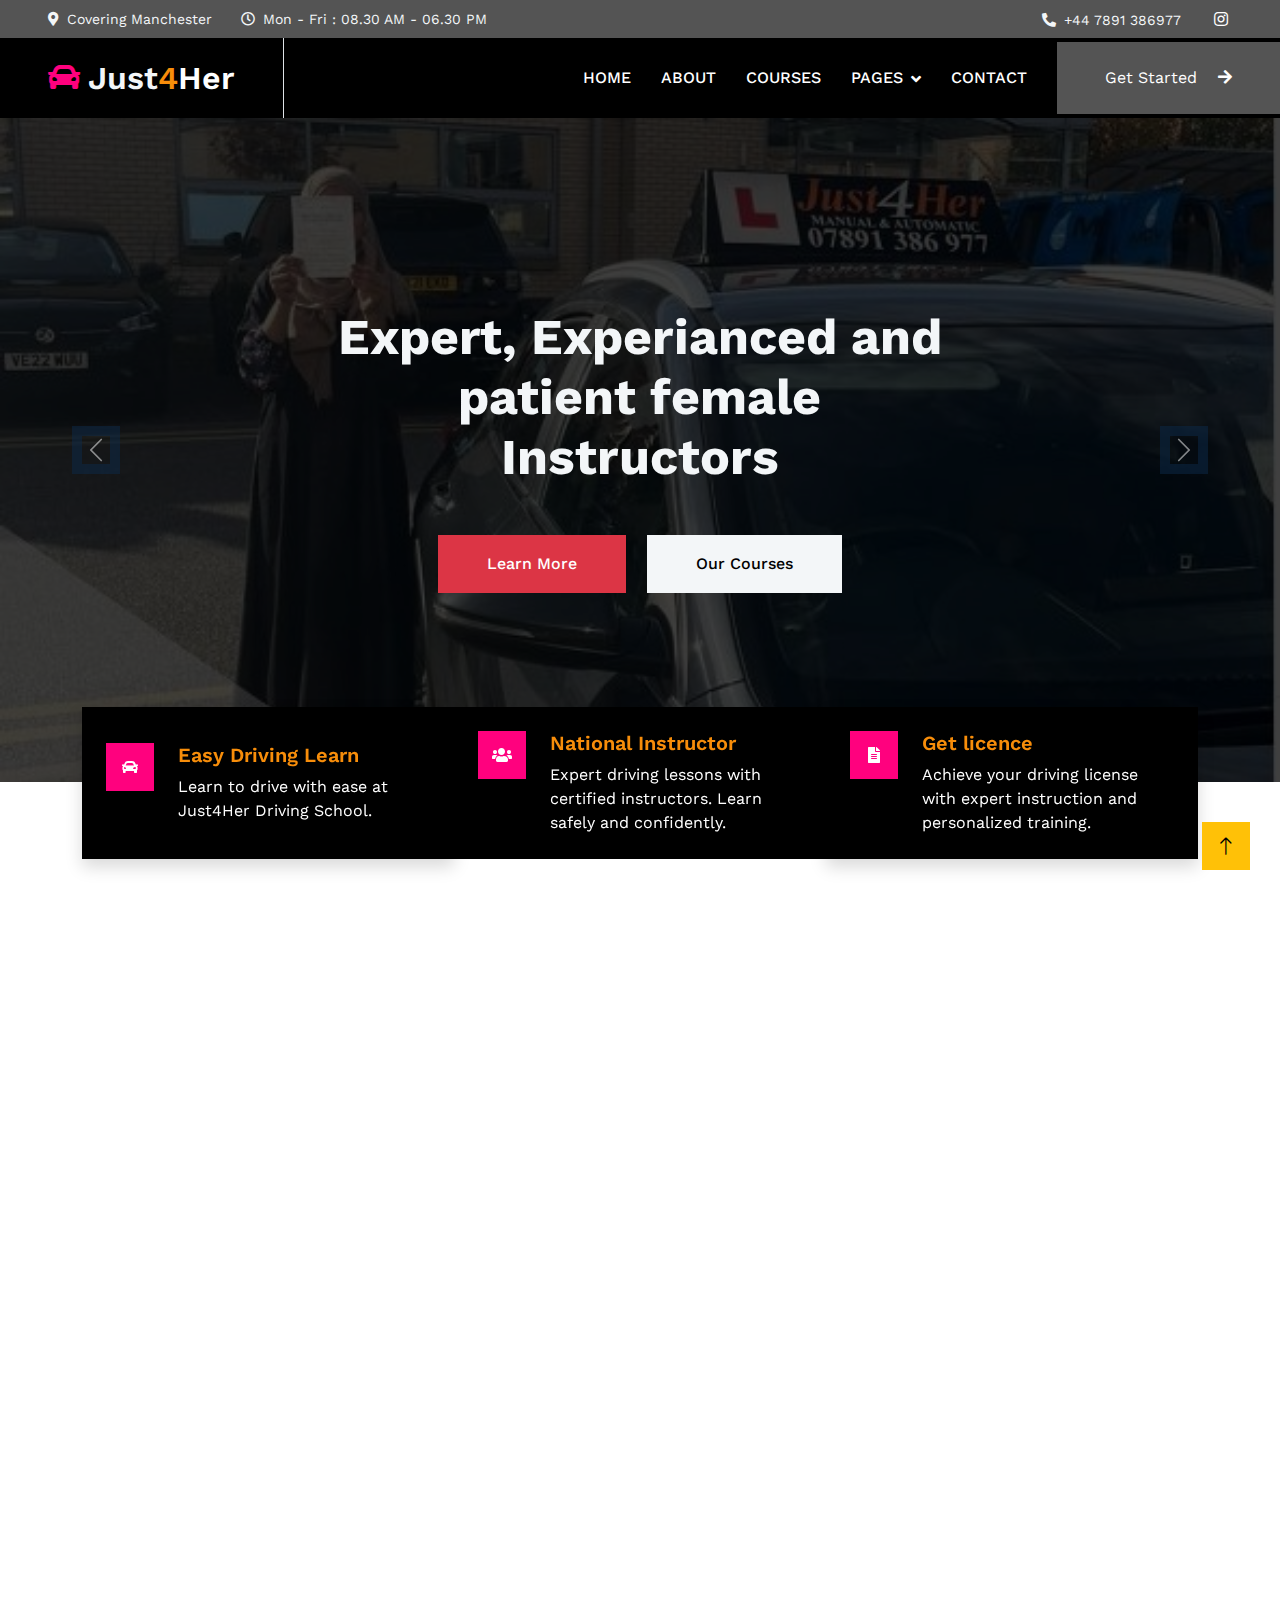
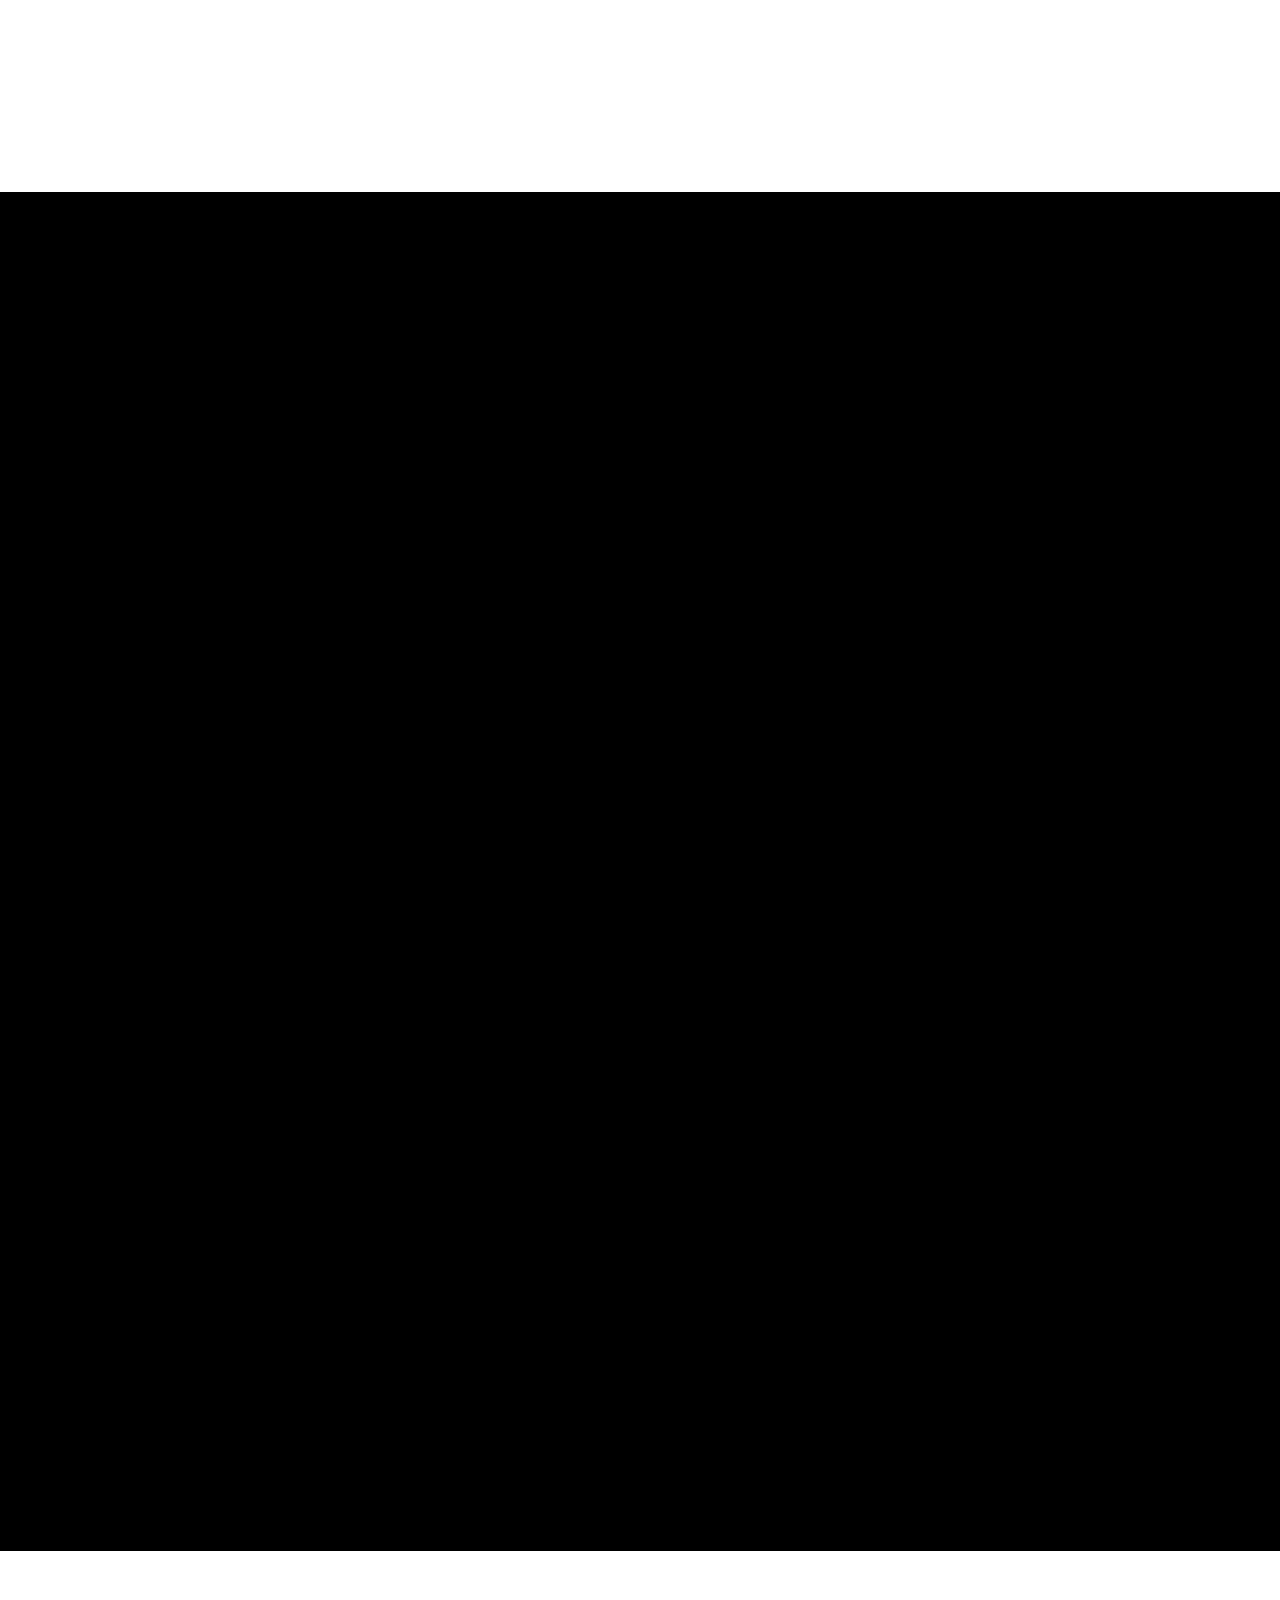
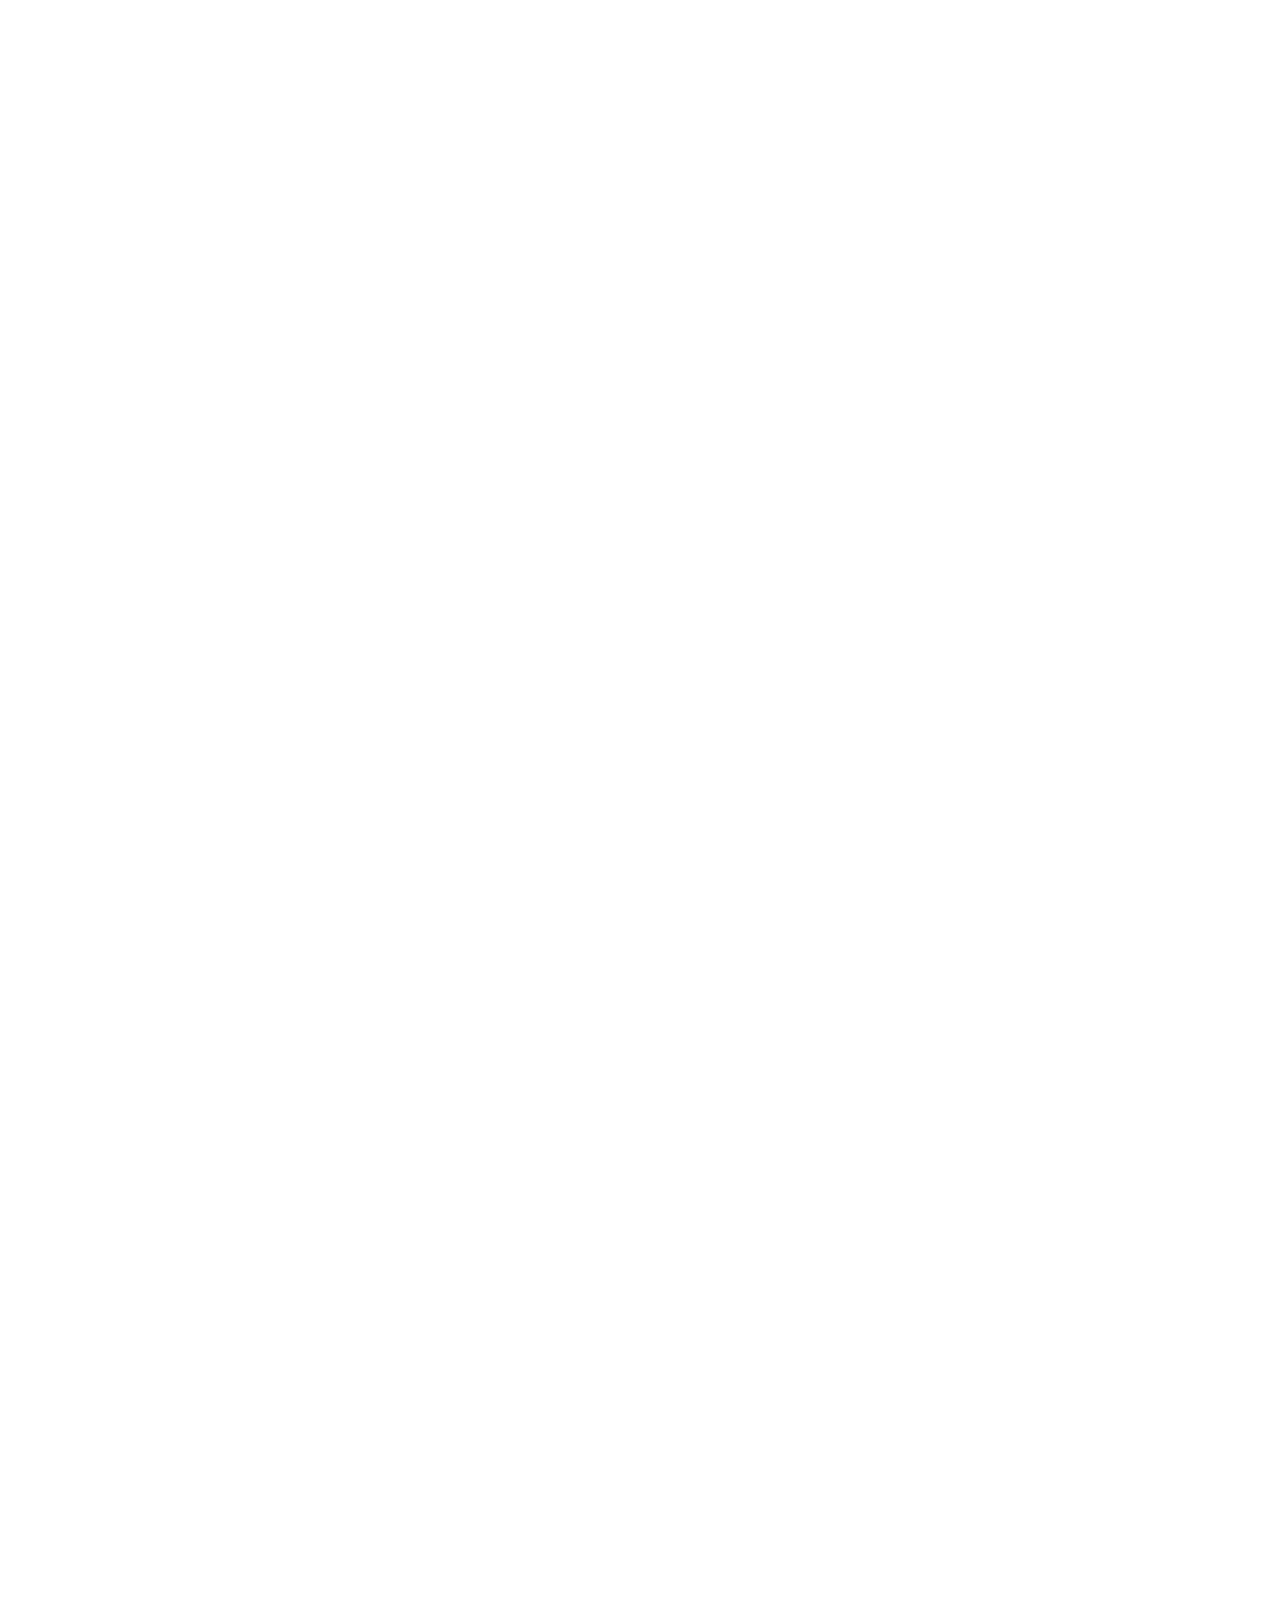
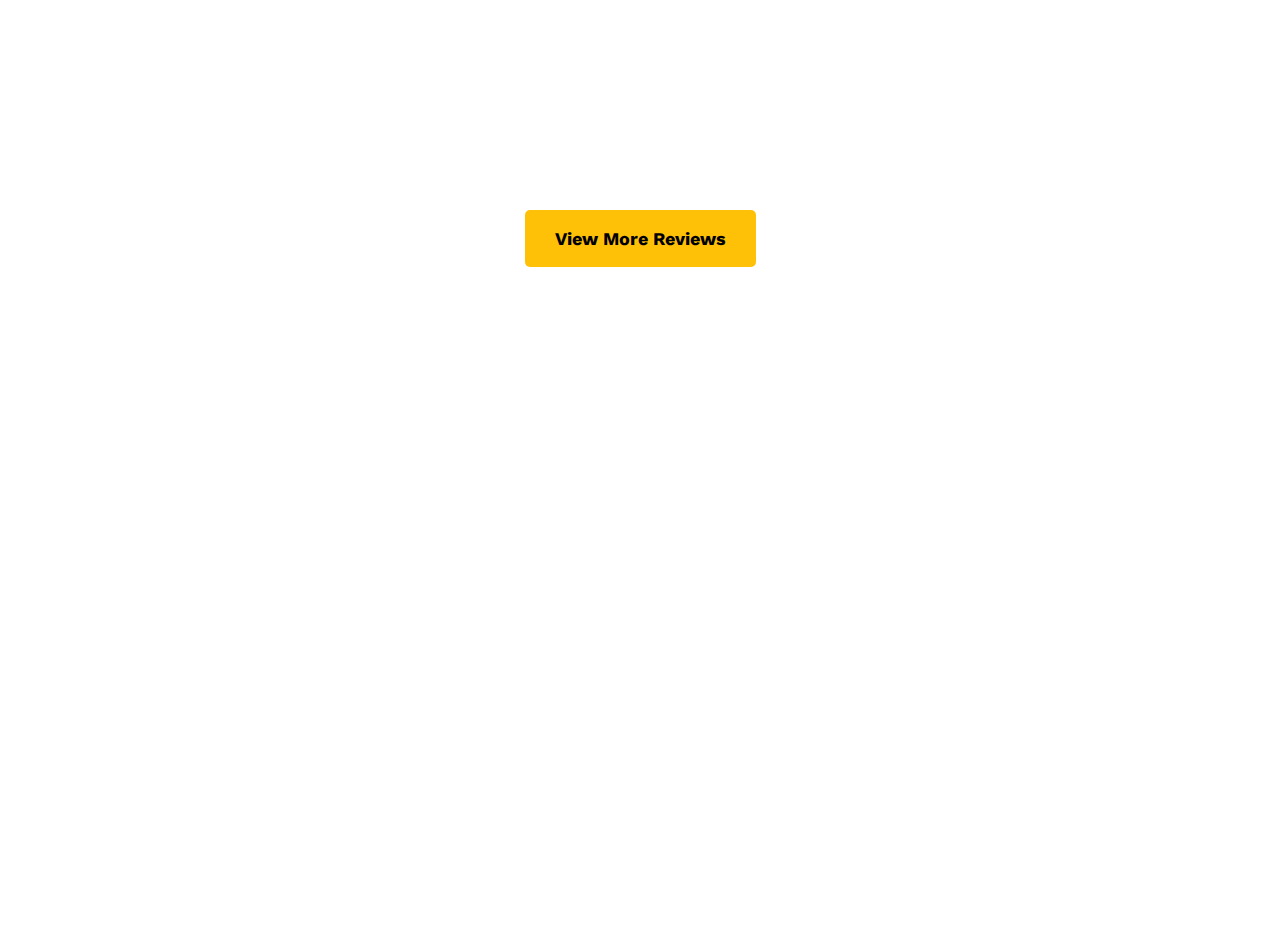
==== commit 5ad5cf34: "Update index.html" ====
--- a/index.html
+++ b/index.html
@@ -516,27 +516,28 @@
                 <div class="owl-carousel testimonial-carousel">
                     <div class="testimonial-item text-center">
                         <div class="position-relative mb-5">
-                            <img class="img-fluid rounded-circle mx-auto" src="img/testimonial-1.jpg" alt="">
+                            <img class="img-fluid rounded-circle mx-auto" src="img/team-2.jpg" alt="">
                             <div class="position-absolute top-100 start-50 translate-middle d-flex align-items-center justify-content-center bg-white rounded-circle" style="width: 60px; height: 60px;">
                                 <i class="fa fa-quote-left fa-2x text-warning"></i>
                             </div>
                         </div>
-                        <p class="fs-4" style="color:black">The training I received at Just4Her Driving School was exceptional. The instructors were professional, patient, and made learning to drive a smooth and enjoyable experience. I passed my test on the first try, thanks to their excellent guidance. Highly recommended!.</p>
+                        <p class="fs-4" style="color:black">My experience with Just4Her was amazing. I passed my practical test first time with this school and am very happy. I couldn't of done it without Shukri my incredible instructor! Both me and my daughter have successfully passed our tests with the help of Just4Her and I will recommend her to all of my friends and family. If you are looking for a driving school who will give you results I highly recommend Just4Her Driving School.</p>
                         <hr class="w-25 mx-auto">
-                        <h5 style="color:black">John Felix</h5>
+                        <h5 style="color:black">Khadra Yousef</h5>
                         <span style="color:black">Student</span>
                     </div>
                     <div class="testimonial-item text-center">
                         <div class="position-relative mb-5">
-                            <img class="img-fluid rounded-circle mx-auto" src="img/testimonial-2.jpg" alt="">
+                            <img class="img-fluid rounded-circle mx-auto" src="img/team-5.png" alt="">
                             <div class="position-absolute top-100 start-50 translate-middle d-flex align-items-center justify-content-center bg-white rounded-circle" style="width: 60px; height: 60px;">
                                 <i class="fa fa-quote-left fa-2x text-warning"></i>
                             </div>
                         </div>
-                        <p class="fs-4" style="color:black">I had a fantastic experience with Just4Her Driving School. The flexible scheduling and personalized lessons helped me build confidence and skill behind the wheel. The instructors were knowledgeable and supportive throughout the entire process. I couldn't have asked for a better driving school!.</p>
+                        <p class="fs-4" style="color:black">Just4Her Driving School is an amazing driving school designed exclusively for ladies. My instructor, Shukri, was incredibly patient and provided excellent emotional support throughout my lessons. She carefully addressed my on-road anxieties and mistakes, offering detailed guidance and solutions that greatly helped me improve. I highly recommend Just4Her Driving School and Shukri to all ladies who struggling with driving license. Don't miss out on this fantastic opportunity!
+                        </p>
                         <hr class="w-25 mx-auto">
-                        <h5 style="color:black">Robert Henry</h5>
-                        <span style="color:black">Driver</span>
+                        <h5 style="color:black">Fiona</h5>
+                        <span style="color:black">Student</span>
                     </div>
                     <div class="testimonial-item text-center">
                         <div class="position-relative mb-5">
@@ -545,10 +546,10 @@
                                 <i class="fa fa-quote-left fa-2x text-warning"></i>
                             </div>
                         </div>
-                        <p class="fs-4" style="color:black">Just4Her Driving School offers top-notch driving instruction. The instructors are friendly, professional, and truly care about your success. I appreciated their clear explanations and the way they made each lesson engaging and productive. I’m now a confident driver thanks to their excellent training.</p>
+                        <p class="fs-4" style="color:black">passed my test today! a huge thank you to shukri for being an amazing instructor. i felt so much more confident only after a few sessions, and am so grateful for the flexibility in timings and the kind and supportive teaching. would recommend to anyone who wants to pass fast!.</p>
                         <hr class="w-25 mx-auto">
-                        <h5 style="color:black">William Anita</h5>
-                        <span style="color:black">Teacher</span>
+                        <h5 style="color:black">Hibah Muzammmil</h5>
+                        <span style="color:black">student</span>
                     </div>
                 </div>
             </div>
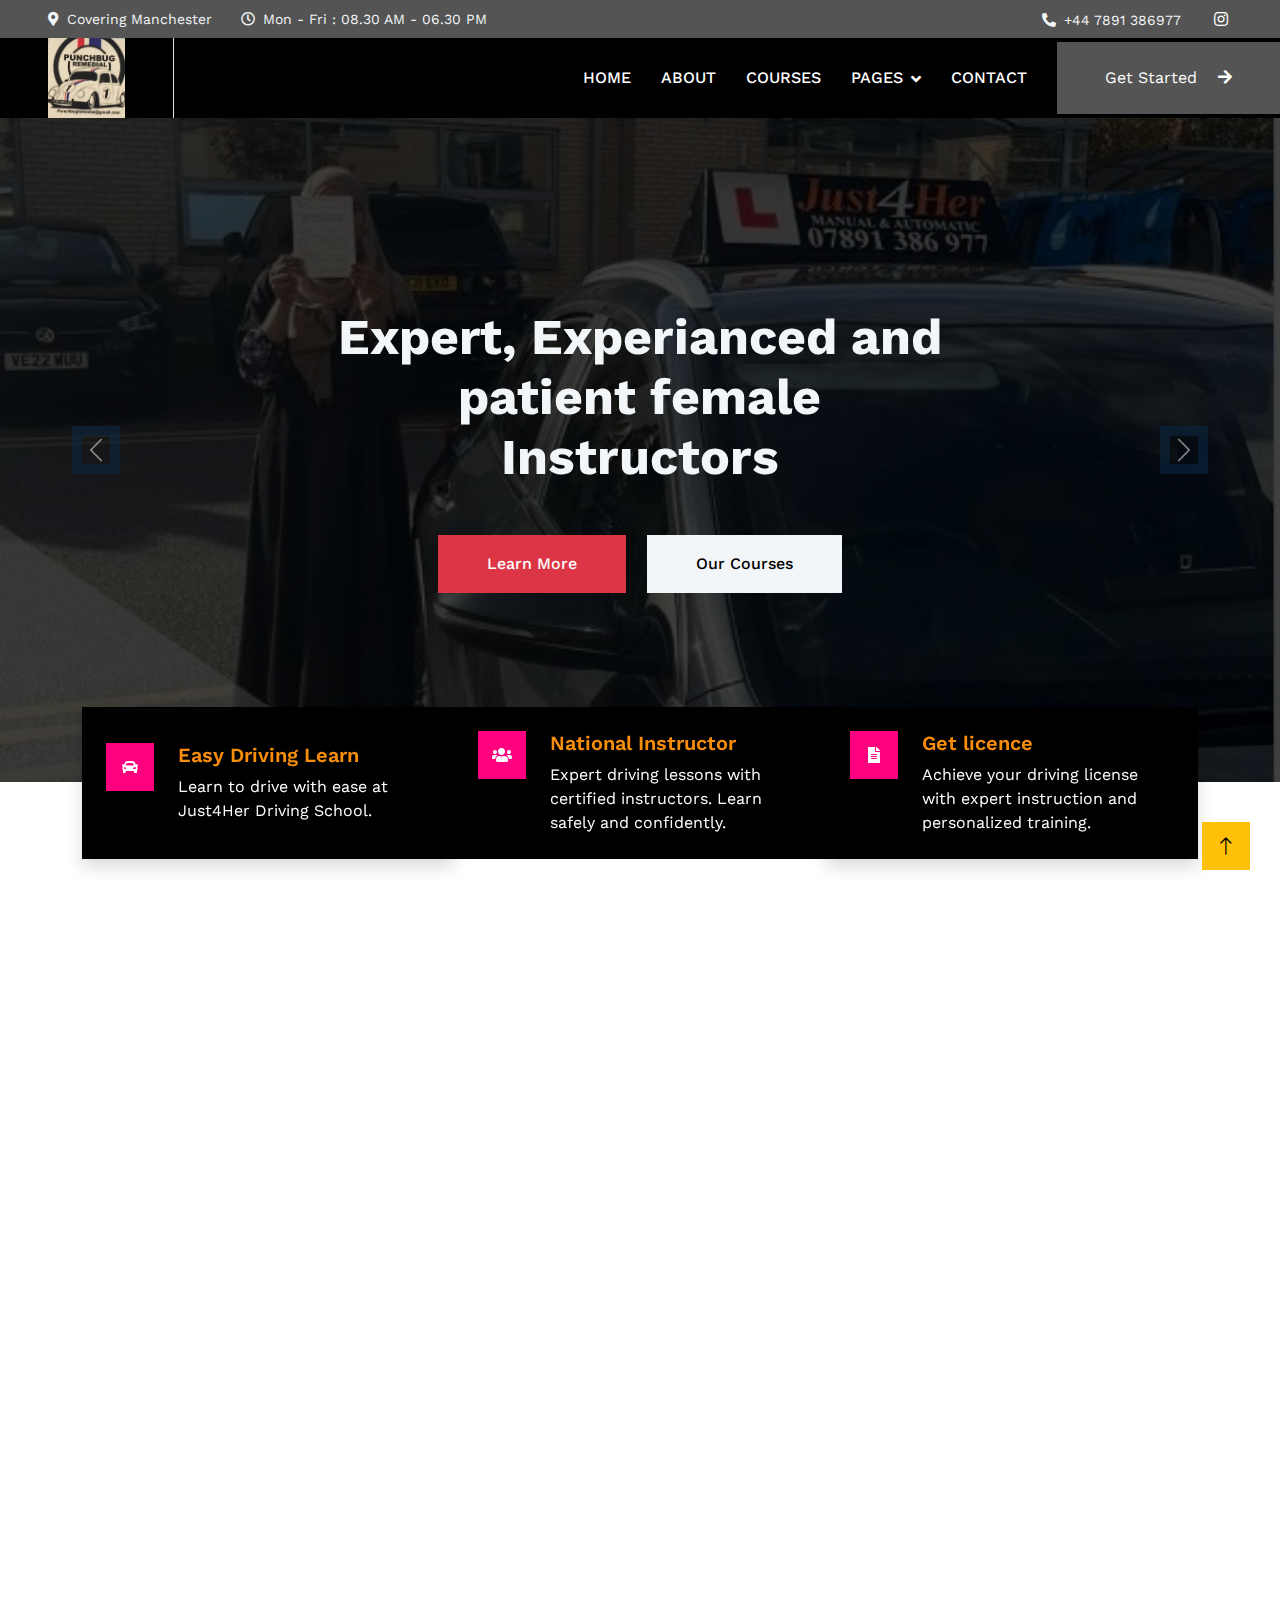
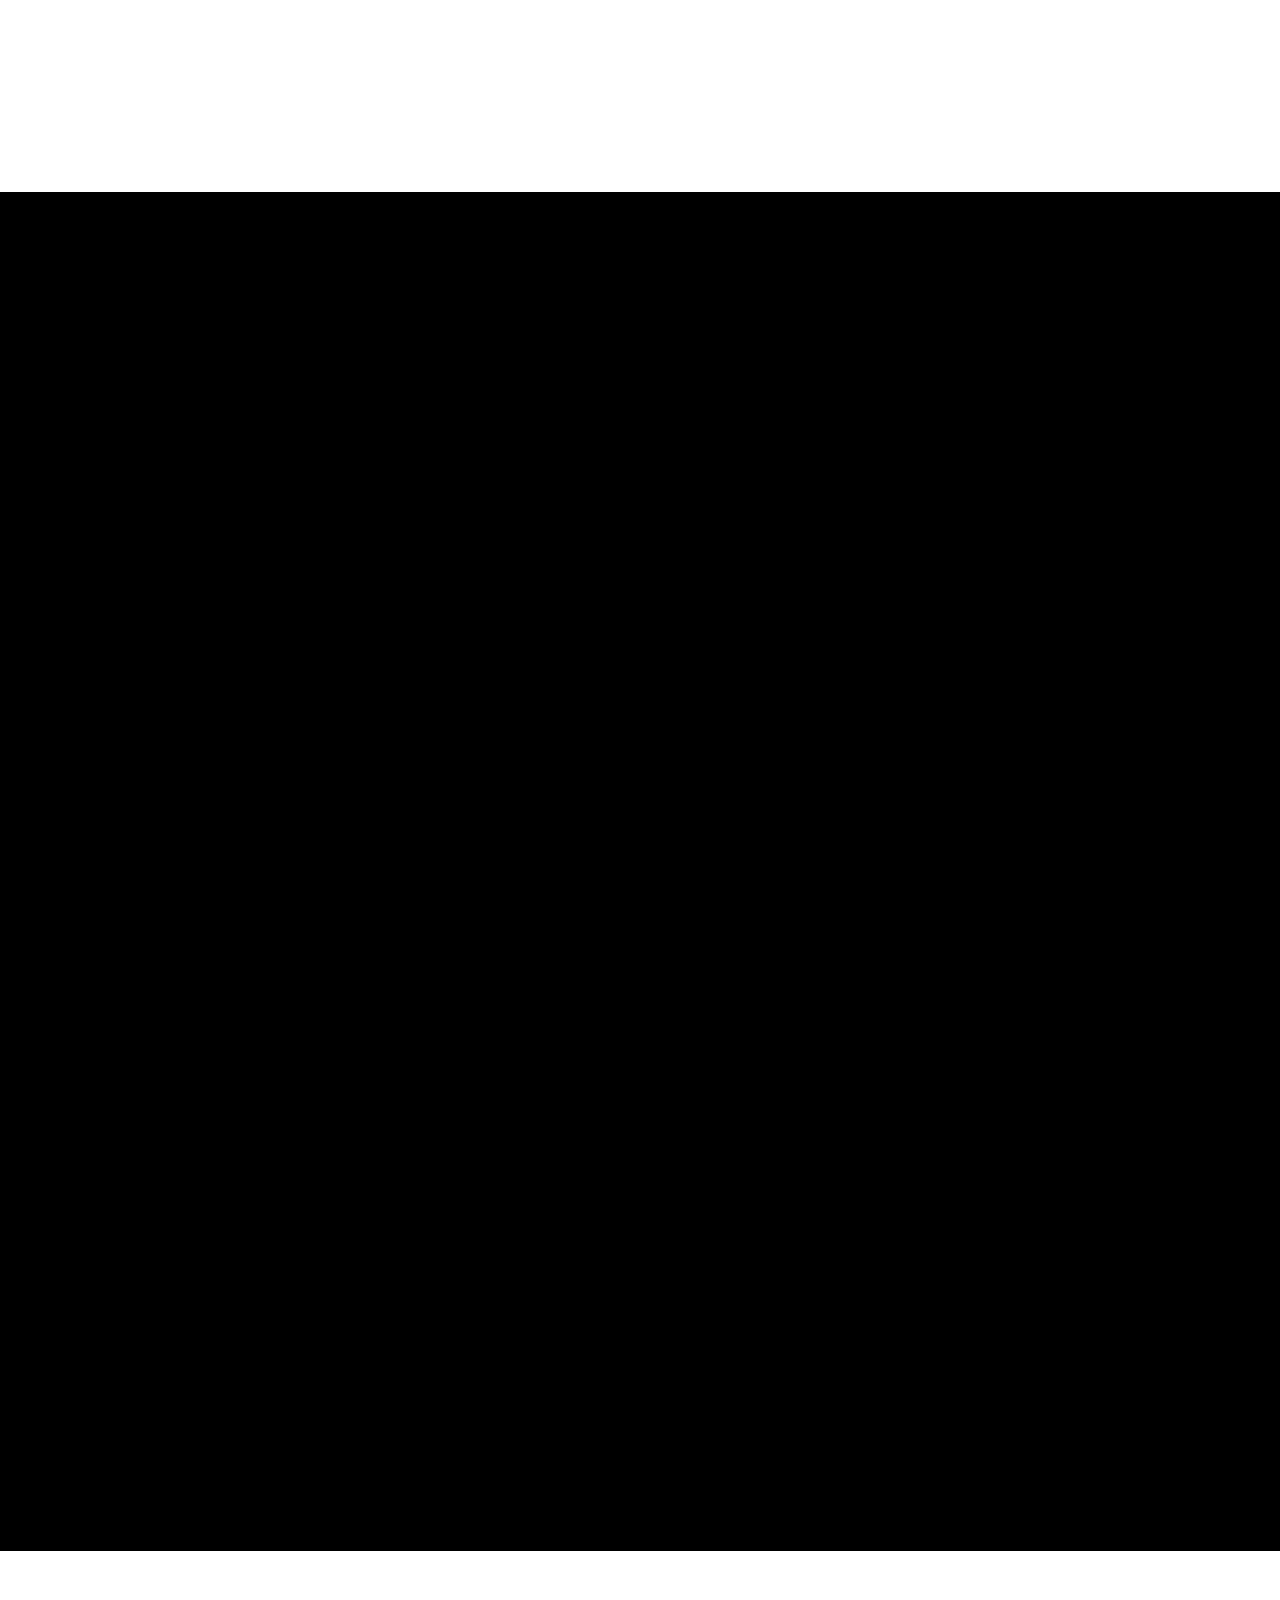
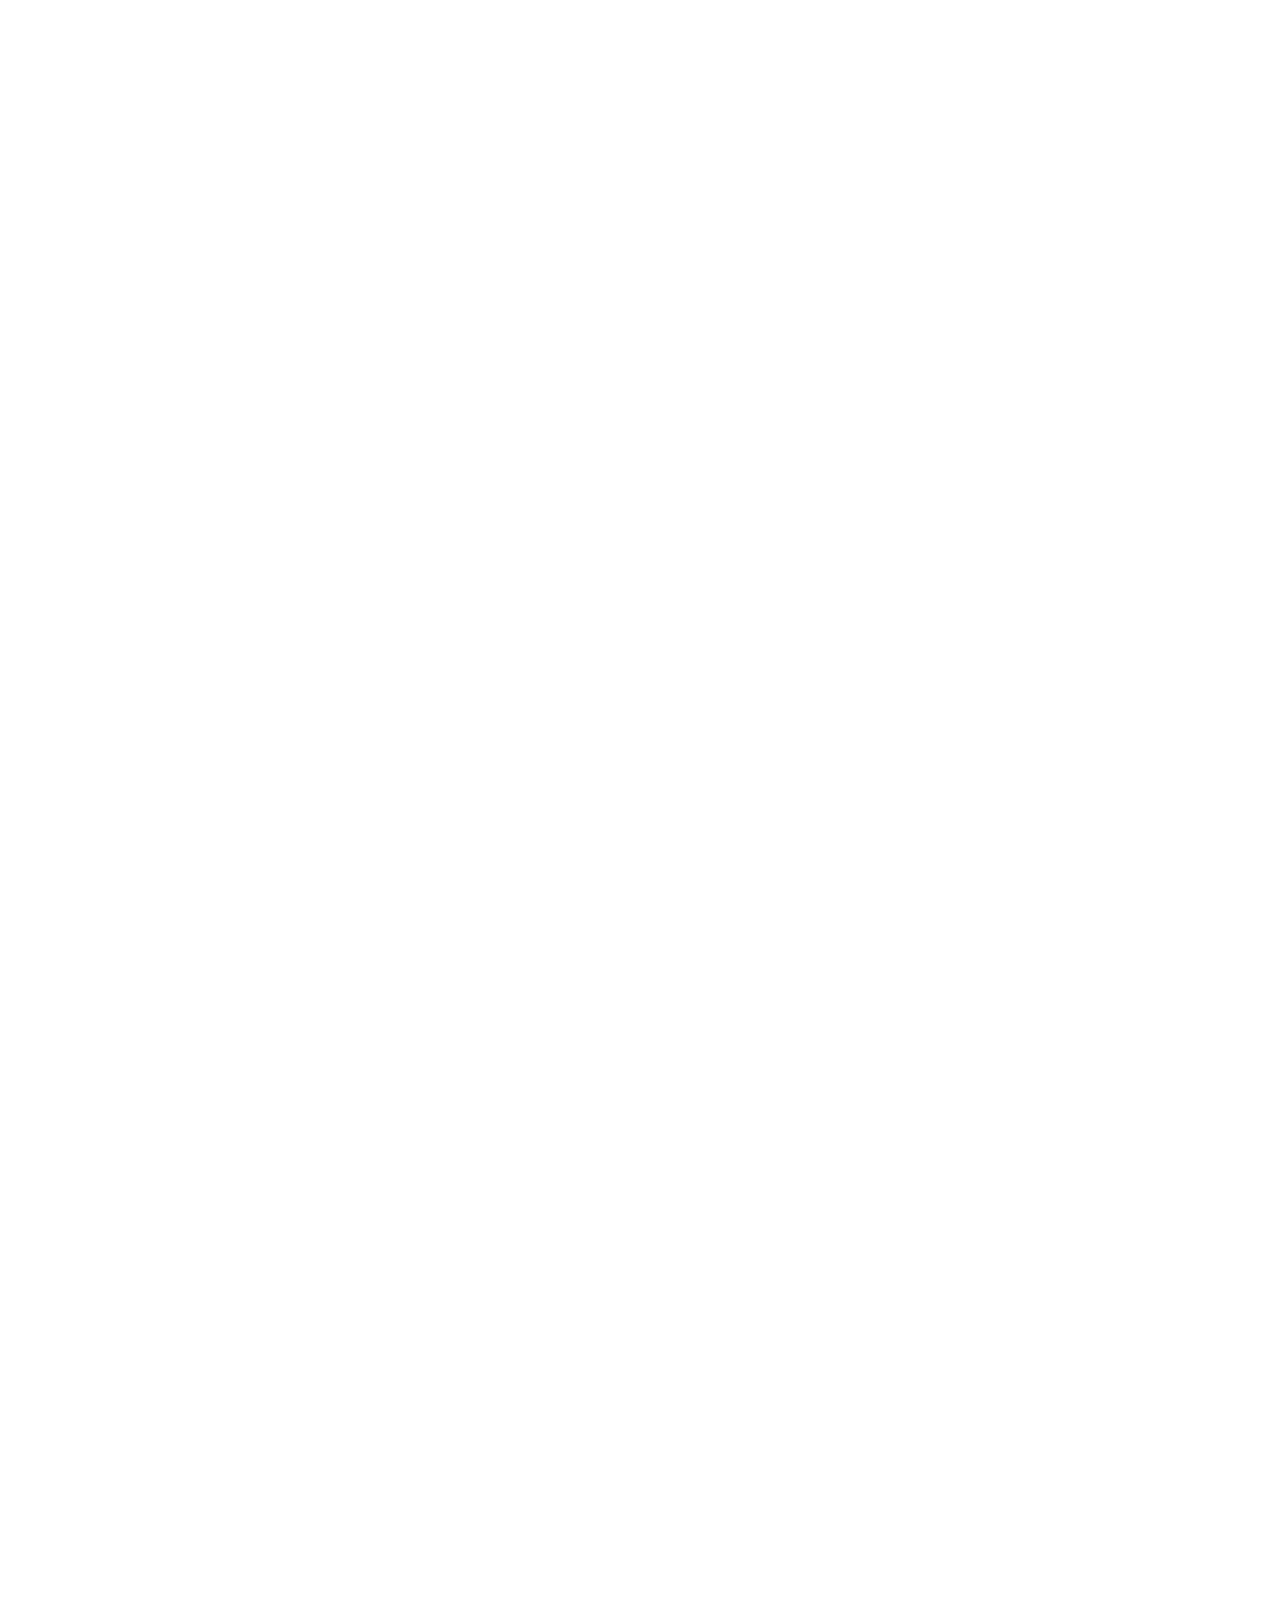
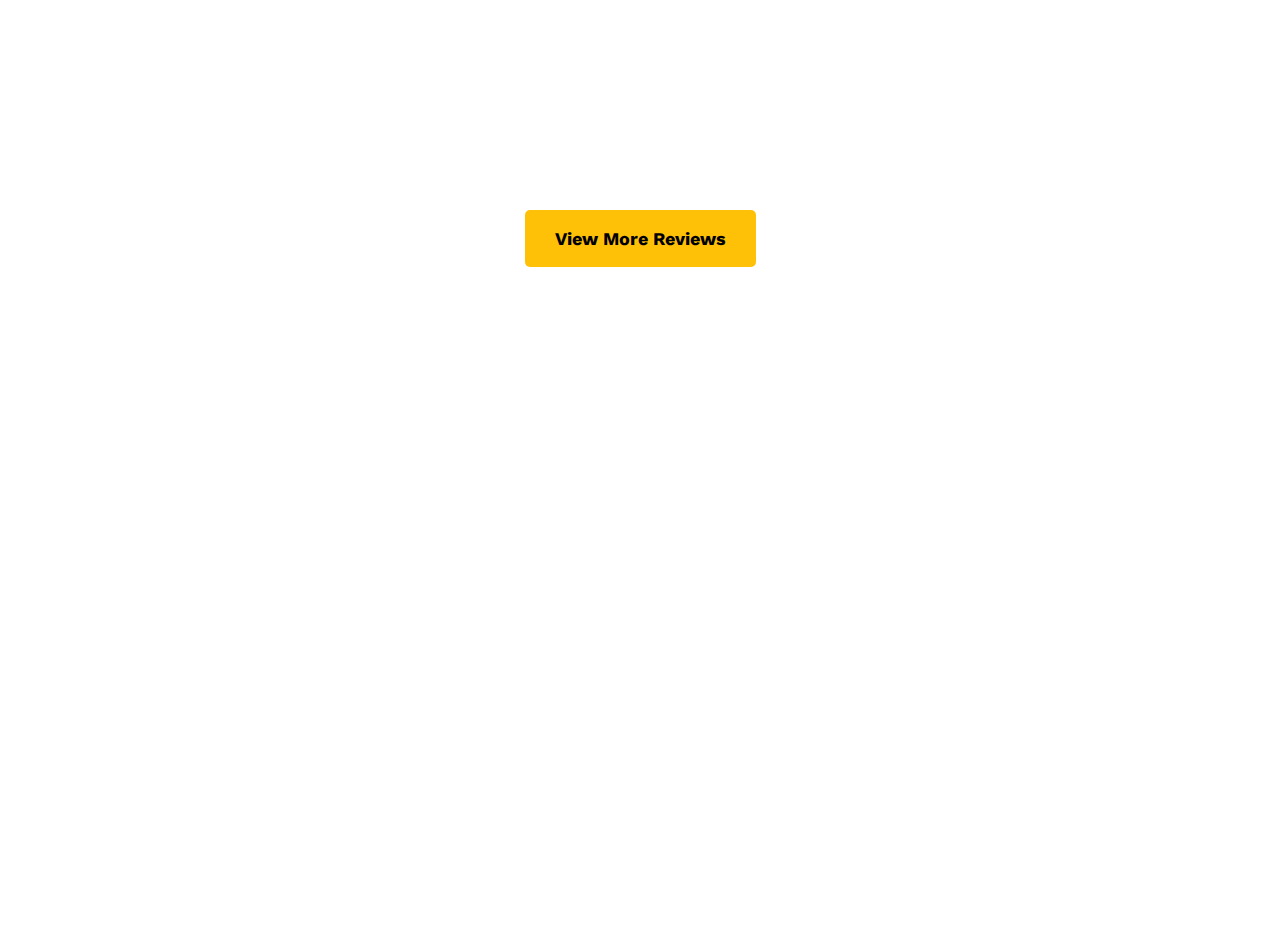
==== commit 2d23ffe1: "Update index.html" ====
--- a/index.html
+++ b/index.html
@@ -71,13 +71,16 @@
 
 <!-- Navbar Start -->
 <nav style="background-color: black; color: white;" class="navbar navbar-expand-lg navbar-light sticky-top p-0">
-    <a href="index.html" class="navbar-brand d-flex align-items-center border-end px-4 px-lg-5">
-        <h2 class="m-0 text-light">
-            <i style="color:#FF017E;" class="fa fa-car me-2"></i>Just
-        </h2>
-        <h2 class="m-0" style="color: #F78D0A;;">4</h2>
-        <h2 class="m-0" style="color: white;">Her</h2>
-    </a>
+    <a href="index.html" 
+    class="navbar-brand d-flex align-items-center border-end px-4 px-lg-5" 
+    style="padding: 0.5rem 1rem;">
+     <img src="img/logo.jpg" 
+          alt="Just4Her Logo" 
+          style="
+              max-height: 80px; 
+              width: auto; 
+              object-fit: contain;">
+ </a>
     <button 
         type="button" 
         class="navbar-toggler me-4" 
@@ -217,33 +220,41 @@
 
 
     <!-- About Start -->
-    <div class="container-xxl py-6">
+      <div class="container-xxl py-6">
         <div class="container">
-            <div class="row g-5">
+            <div class="row align-items-center g-5"> <!-- Align items center -->
                 <div class="col-lg-6 wow fadeInUp" data-wow-delay="0.1s">
-                    <div class="position-relative overflow-hidden ps-5 pt-5 h-100" style="min-height: 400px;">
-                        <img class="position-absolute w-100 h-100" src="img/student1.JPG" alt="" style="object-fit: cover;">
-                        <!-- <img class="position-absolute top-0 start-0 bg-white pe-3 pb-3" src="img/student1.JPG" alt="" style="width: 200px; height: 200px;"> -->
+                    <div class="d-flex justify-content-center align-items-center position-relative h-100" style="min-height: 400px;">
+                        <img class="img-fluid" 
+                             src="img/student1.JPG" 
+                             alt="Student" 
+                             style="object-fit: cover; max-width: 100%; height: auto; border-radius: 10px;">
                     </div>
                 </div>
                 <div class="col-lg-6 wow fadeInUp" data-wow-delay="0.5s">
                     <div class="h-100">
                         <h6 style="color: #F78D0A;" class="text-uppercase mb-2">About Us</h6>
-                        <h1 style="color: #545454;" class="display-6 mb-4">We Help Students To Pass Test & Get A License On The First Try</h1>
-                        <p style="color: black;">At Just4Her Driving School, we provide expert guidance to ensure you pass your driving test with confidence and ease. Our experienced instructors are dedicated to helping you succeed on your first attempt.</p>
-                        <p class="mb-4" style="color: black;">We offer personalized training tailored to your needs, making sure you’re fully prepared for the test. Join us and start your journey toward becoming a skilled and confident driver.</p>
+                        <h1 style="color: #545454;" class="display-6 mb-4">
+                            We Help Students To Pass Test & Get A License On The First Try
+                        </h1>
+                        <p style="color: black;">
+                            At Just4Her Driving School, we provide expert guidance to ensure you pass your driving test with confidence and ease. Our experienced instructors are dedicated to helping you succeed on your first attempt.
+                        </p>
+                        <p class="mb-4" style="color: black;">
+                            We offer personalized training tailored to your needs, making sure you’re fully prepared for the test. Join us and start your journey toward becoming a skilled and confident driver.
+                        </p>
                         <div class="row g-2 mb-4 pb-2">
                             <div class="col-sm-6">
                                 <i style="color:#545454;" class="fa fa-check me-2"></i>Fully Licensed
                             </div>
                             <div class="col-sm-6">
-                                <i style="color:#545454;;" class="fa fa-check me-2"></i>Online Tracking
+                                <i style="color:#545454;" class="fa fa-check me-2"></i>Online Tracking
                             </div>
                             <div class="col-sm-6">
-                                <i style="color:#545454;" class="fa fa-check me-2"></i>Afordable Fee 
+                                <i style="color:#545454;" class="fa fa-check me-2"></i>Affordable Fee 
                             </div>
                             <div class="col-sm-6">
-                                <i style="color:#545454;;" class="fa fa-check me-2"></i>Best Trainers
+                                <i style="color:#545454;" class="fa fa-check me-2"></i>Best Trainers
                             </div>
                         </div>
                         <div class="row g-4">
@@ -251,11 +262,11 @@
                                 <a class="py-3 px-5" href="about.html" style="background-color: #F78D0A; color: white;">Read More</a>
                             </div>
                             <div class="col-sm-6">
-                                <a class="d-inline-flex align-items-center btn btn-outline-warning text-light border-2 p-2" href="tel: +44 7891 386977">
+                                <a class="d-inline-flex align-items-center btn btn-outline-warning text-light border-2 p-2" href="tel:+447891386977">
                                     <span class="flex-shrink-0 btn-square" style="background-color: #F78D0A;">
                                         <i class="fa fa-phone-alt text-white"></i>
                                     </span>
-                                    <span style="color: black;" class="px-3"> +44 7891 386977</span>
+                                    <span style="color: black;" class="px-3">+44 7891 386977</span>
                                 </a>
                             </div>
                         </div>
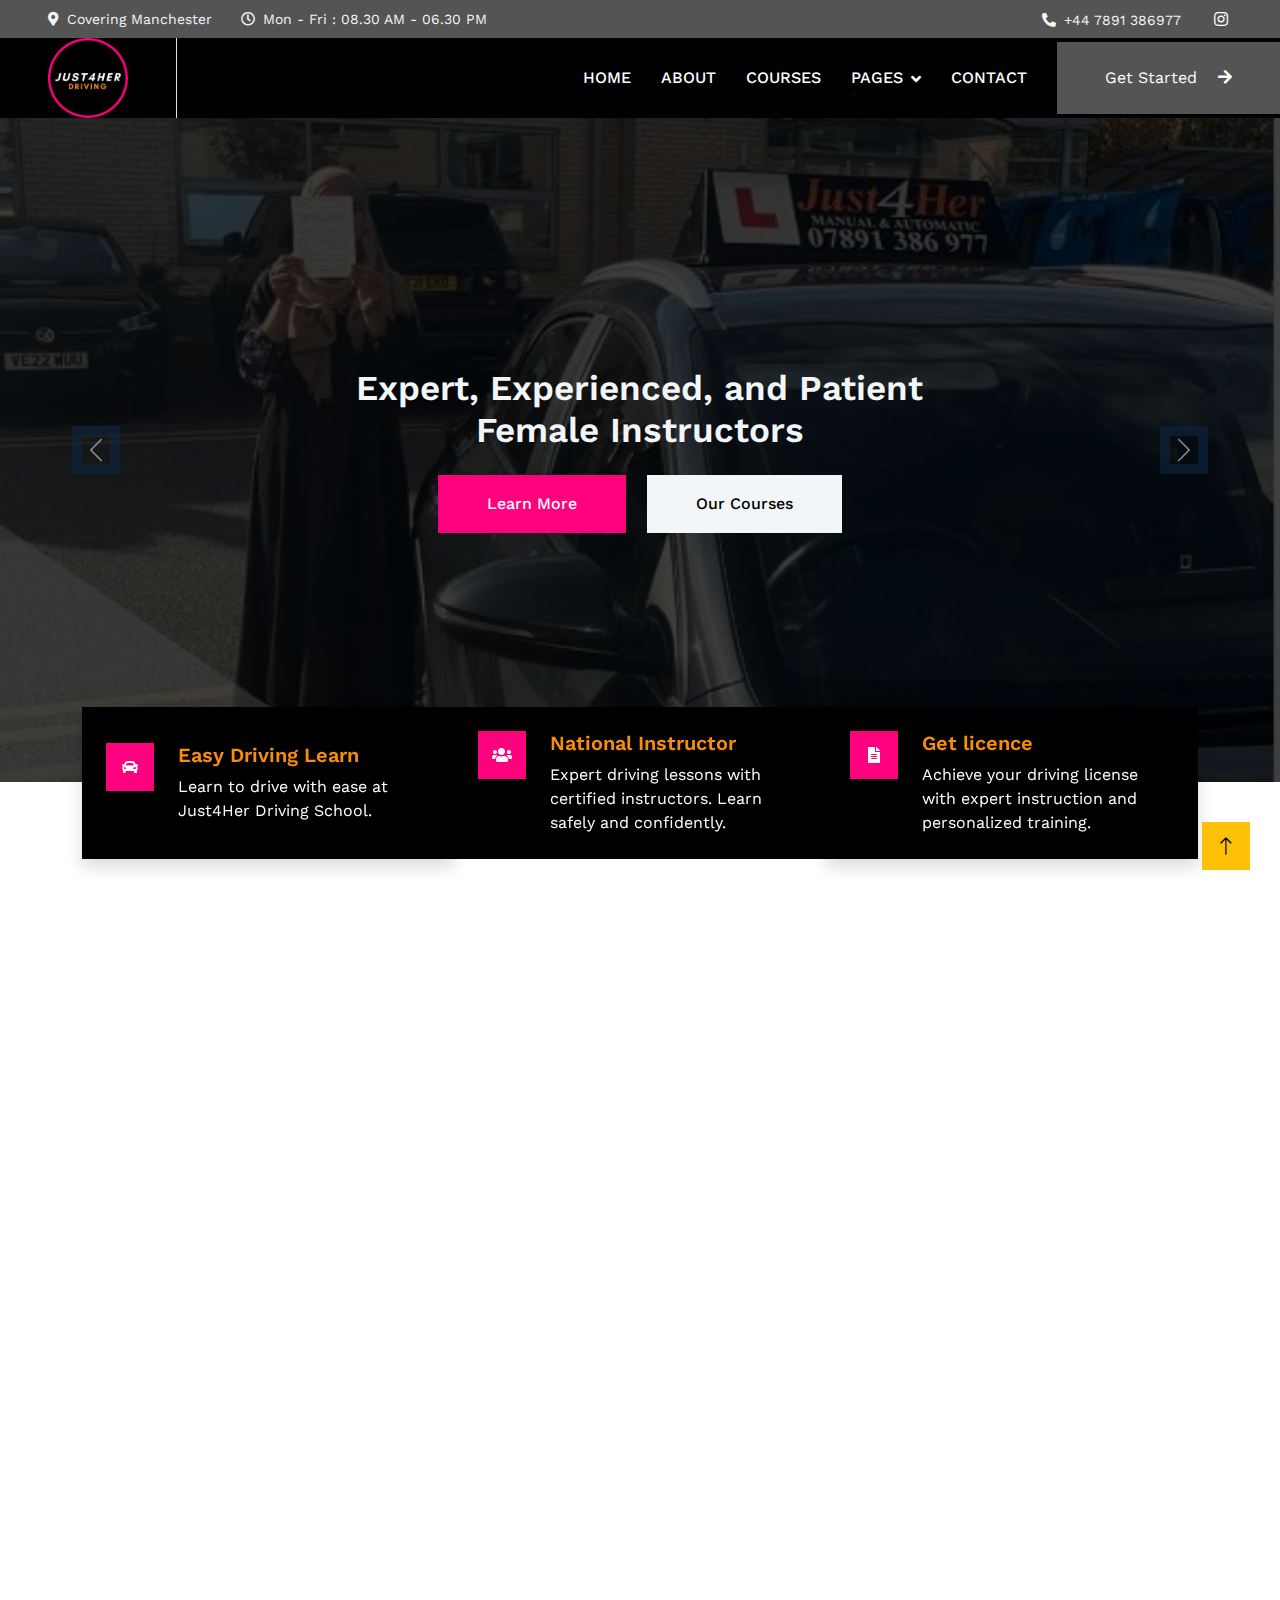
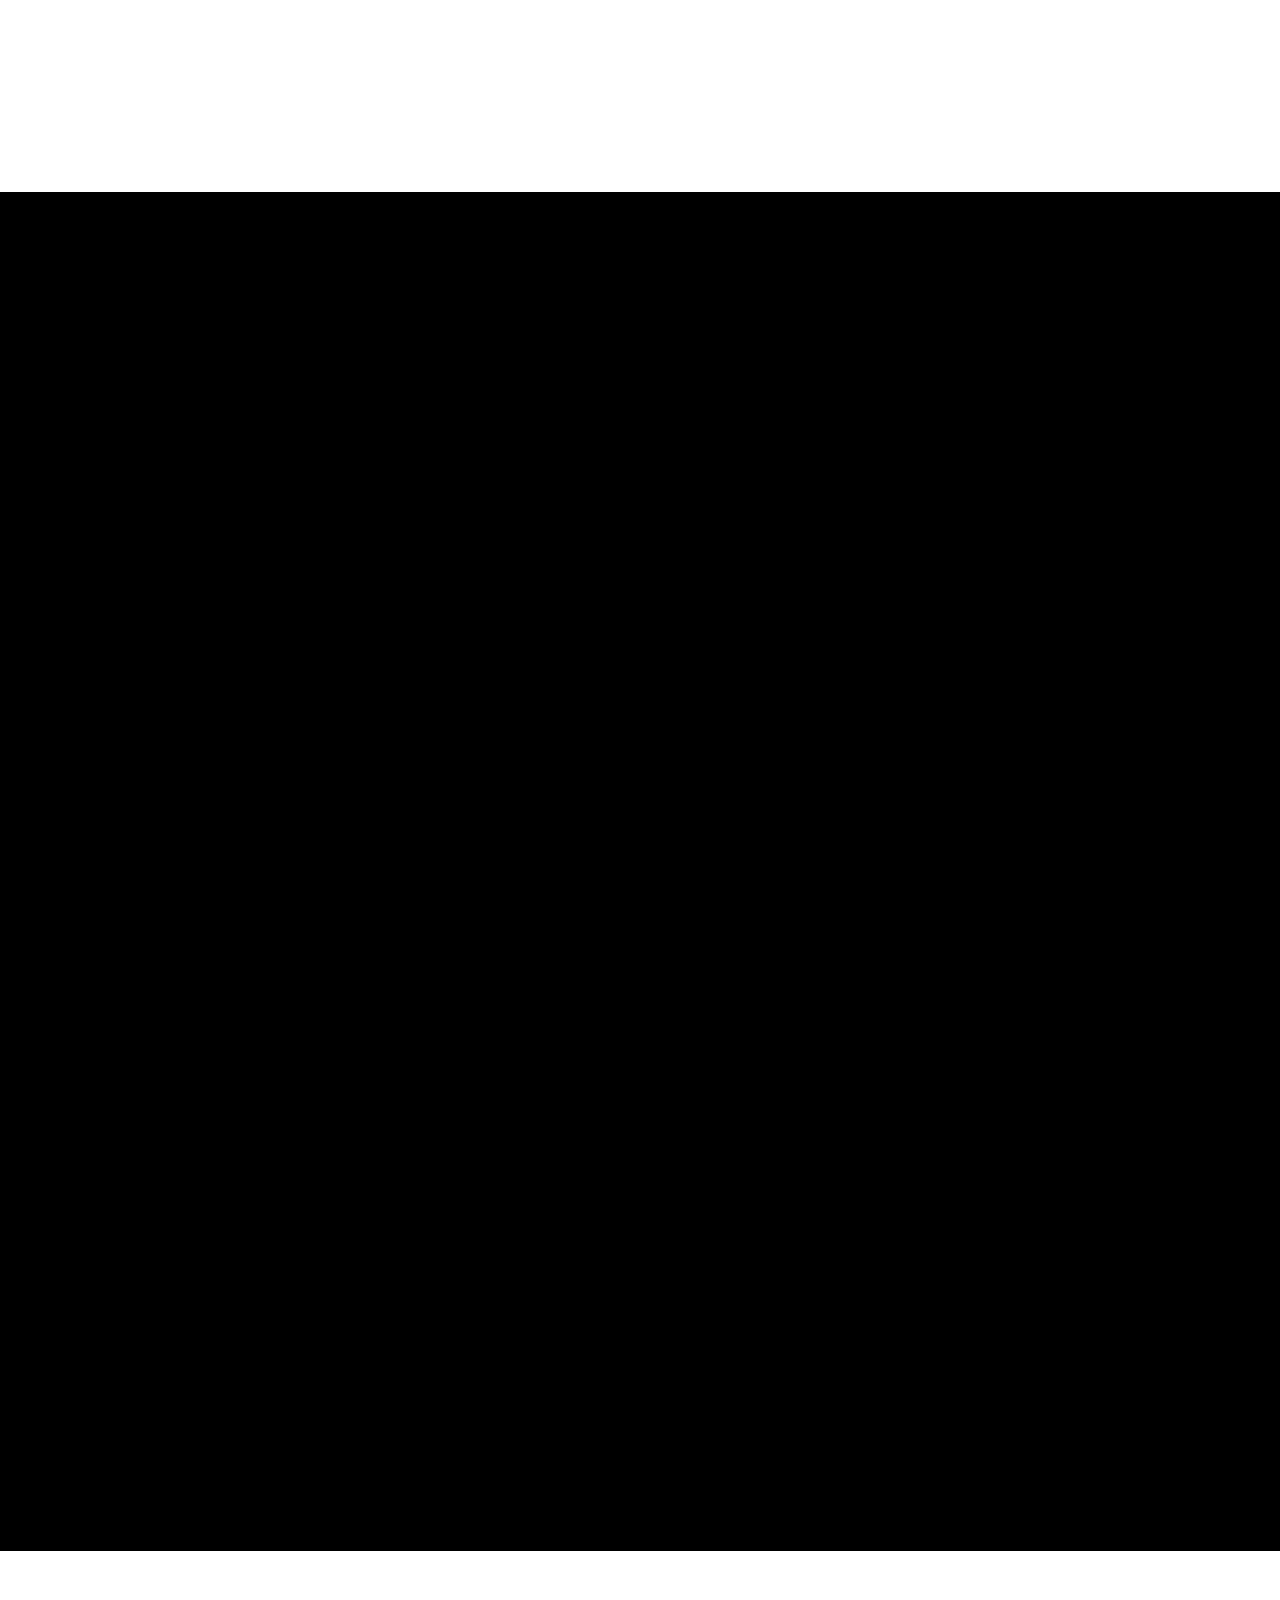
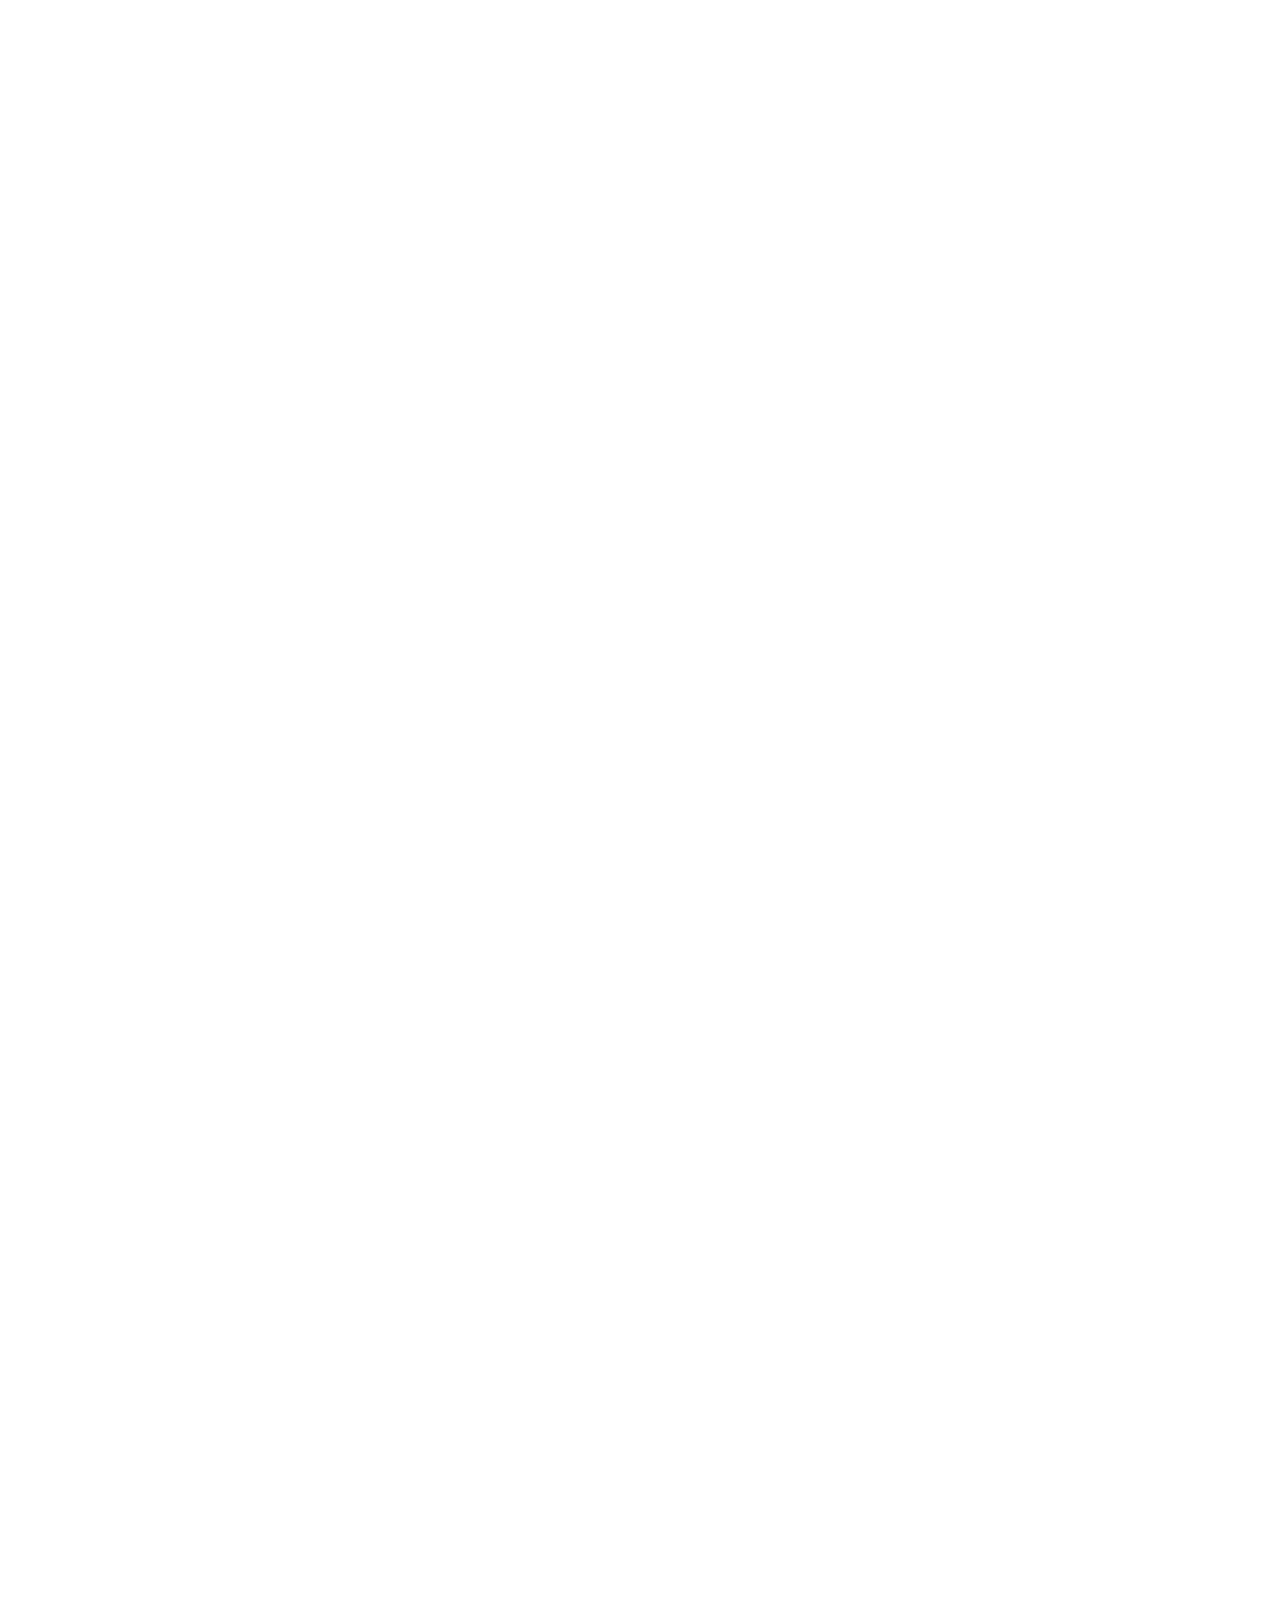
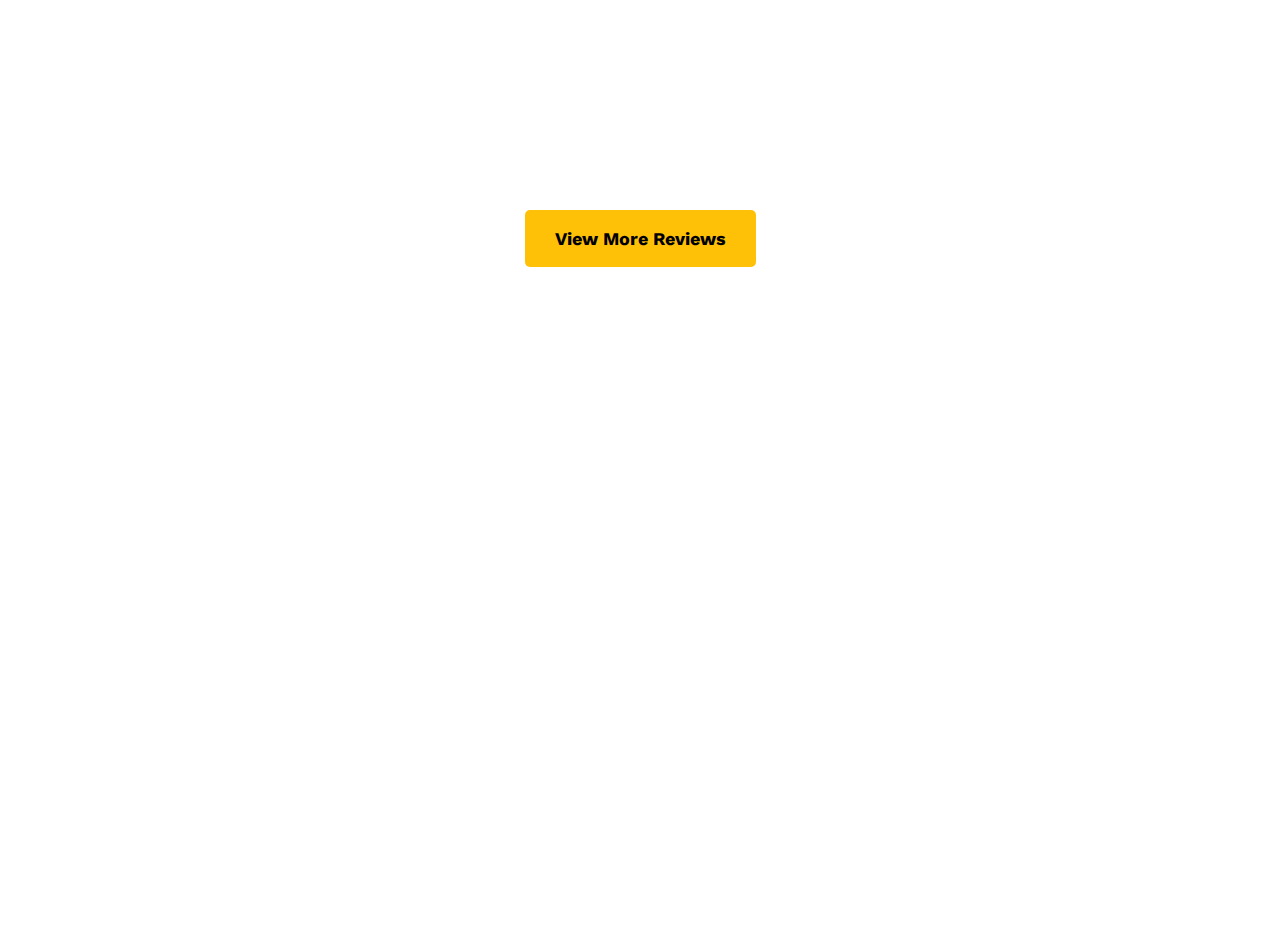
==== commit 07dab396: "Update index.html" ====
--- a/index.html
+++ b/index.html
@@ -32,11 +32,24 @@
 </head>
 
 <body style="background-color: white;">
-    <!-- Spinner Start -->
-    <div id="spinner" style="background-color: black; color: red;" class="show position-fixed translate-middle w-100 vh-100 top-50 start-50 d-flex align-items-center justify-content-center">
-        <div class="spinner-grow" role="status"></div>
-    </div>
-    <!-- Spinner End -->
+  <!-- Spinner Start -->
+<div id="spinner" 
+style="background-color: black; color: red;" 
+class="show position-fixed translate-middle w-100 vh-100 top-50 start-50 d-flex align-items-center justify-content-center">
+<img src="img/my_logo.jpg" 
+    alt="Loading Logo" 
+    style="width: 100px; height: 100px; animation: spin 2s linear infinite;">
+</div>
+<!-- Spinner End -->
+
+<!-- CSS for Rotation Animation -->
+<style>
+@keyframes spin {
+   0% { transform: rotate(0deg); }
+   100% { transform: rotate(360deg); }
+}
+</style>
+
 
 
     <!-- Topbar Start -->
@@ -70,31 +83,27 @@
 
 
 <!-- Navbar Start -->
-<nav style="background-color: black; color: white;" class="navbar navbar-expand-lg navbar-light sticky-top p-0">
+<nav style="background-color: black; color: white;" 
+    class="navbar navbar-expand-lg navbar-light sticky-top p-0">
+
     <a href="index.html" 
-    class="navbar-brand d-flex align-items-center border-end px-4 px-lg-5" 
-    style="padding: 0.5rem 1rem;">
-     <img src="img/logo.jpg" 
-          alt="Just4Her Logo" 
-          style="
-              max-height: 80px; 
-              width: auto; 
-              object-fit: contain;">
- </a>
-    <button 
-        type="button" 
-        class="navbar-toggler me-4" 
-        data-bs-toggle="collapse" 
-        data-bs-target="#navbarCollapse"
-        style="border: none;"
-    >
-        <span 
-            class="navbar-toggler-icon" 
-            style="
-                background-image: url('data:image/svg+xml;charset=UTF8,%3Csvg xmlns=%27http://www.w3.org/2000/svg%27 viewBox=%270 0 30 30%27%3E%3Cpath stroke=%27red%27 stroke-width=%272%27 d=%27M4 7h22M4 15h22M4 23h22%27/%3E%3C/svg%3E');
-            ">
+       class="navbar-brand d-flex align-items-center border-end px-4 px-lg-5"
+       style="padding: 0.5rem 1rem;">
+        <img src="img/logo.jpg" 
+             alt="Just4Her Logo" 
+             style="max-height: 80px; width: auto; object-fit: contain;">
+    </a>
+
+    <button type="button" 
+            class="navbar-toggler me-4" 
+            data-bs-toggle="collapse" 
+            data-bs-target="#navbarCollapse"
+            style="border: none;">
+        <span class="navbar-toggler-icon" 
+              style="background-image: url('data:image/svg+xml;charset=UTF8,%3Csvg xmlns=%27http://www.w3.org/2000/svg%27 viewBox=%270 0 30 30%27%3E%3Cpath stroke=%27%23FF017E%27 stroke-width=%272%27 d=%27M4 7h22M4 15h22M4 23h22%27/%3E%3C/svg%3E');">
         </span>
     </button>
+
     <div class="collapse navbar-collapse" id="navbarCollapse">
         <div class="navbar-nav ms-auto p-4 p-lg-0">
             <a href="index.html" class="nav-item nav-link active text-white">Home</a>
@@ -109,65 +118,82 @@
             </div>
             <a href="contact.html" class="nav-item nav-link text-white">Contact</a>
         </div>
-        <a 
-            href="#apply" 
-            class="py-4 px-lg-5 d-none d-lg-block" 
-            style="background-color:#545454; color: white;"
-        >
+        <a href="#apply" class="py-4 px-lg-5 d-none d-lg-block" 
+           style="background-color:#545454; color: white;">
             Get Started <i class="fa fa-arrow-right ms-3"></i>
         </a>
     </div>
 </nav>
+
 <!-- Navbar End -->
 
 
 
-    <!-- Carousel Start -->
-    <div class=" text-dark container-fluid p-0 wow fadeIn" data-wow-delay="0.1s">
-        <div id="header-carousel" class="carousel slide" data-bs-ride="carousel">
-            <div class="carousel-inner">
-                <div class="carousel-item active">
-                    <img class="w-100" src="img/student2.JPG" alt="Image">
-                    <div class="carousel-caption">
-                        <div class="container">
-                            <div class="row justify-content-center">
-                                <div class="col-lg-7">
-                                    <h1 class="display-2 text-light mb-5 animated slideInDown"><p style="font-size: 50px;">Expert, Experianced and patient female Instructors</p></h1> 
-                                    <a href="about.html" class="btn btn-danger py-sm-3 px-sm-5">Learn More</a>
-                                    <a href="courses.html" class="btn btn-light py-sm-3 px-sm-5 ms-3">Our Courses</a>
-                                </div>
-                            </div>
-                        </div>
-                    </div>
-                </div>
-                <div class="carousel-item">
-                    <img class="w-100" src="img/student3.JPG" alt="Image">
-                    <div class="carousel-caption">
-                        <div class="container">
-                            <div class="row justify-content-center">
-                                <div class="col-lg-7">
-                                    <h1 class="display-2 text-light mb-5 animated slideInDown"><p style="font-size: 50px;">Begin your driving journey today</p></h1>
-                                    <a href="about.html" class="btn btn-danger py-sm-3 px-sm-5">Learn More</a>
-                                    <a href="courses.html" class="btn btn-light py-sm-3 px-sm-5 ms-3">Our Courses</a>
-                                </div>
-                            </div>
-                        </div>
-                    </div>
-                </div>
-            </div>
-            <button class="carousel-control-prev" type="button" data-bs-target="#header-carousel"
-                data-bs-slide="prev">
-                <span class="carousel-control-prev-icon" aria-hidden="true"></span>
-                <span class="visually-hidden">Previous</span>
-            </button>
-            <button class="carousel-control-next" type="button" data-bs-target="#header-carousel"
-                data-bs-slide="next">
-                <span class="carousel-control-next-icon" aria-hidden="true"></span>
-                <span class="visually-hidden">Next</span>
-            </button>
-        </div>
-    </div>
-    <!-- Carousel End -->
+<!-- Carousel Start -->
+<div class="text-dark container-fluid p-0 wow fadeIn" data-wow-delay="0.1s">
+    <div id="header-carousel" class="carousel slide" data-bs-ride="carousel">
+        <div class="carousel-inner">
+            <div class="carousel-item active">
+                <img class="w-100" src="img/student2.JPG" alt="Image">
+                <div class="carousel-caption">
+                    <div class="container">
+                        <div class="row justify-content-center">
+                            <div class="col-lg-7">
+                                <h1 class="text-light mb-4 animated slideInDown">
+                                    <p style="font-size: 35px;">Expert, Experienced, and Patient Female Instructors</p>
+                                </h1>
+                                <a href="about.html" 
+                                   class="btn py-sm-3 px-sm-5" 
+                                   style="background-color: #FF017E; color: white;">
+                                    Learn More
+                                </a>
+                                <a href="courses.html" 
+                                   class="btn btn-light py-sm-3 px-sm-5 ms-3">
+                                    Our Courses
+                                </a>
+                            </div>
+                        </div>
+                    </div>
+                </div>
+            </div>
+
+            <div class="carousel-item">
+                <img class="w-100" src="img/student3.JPG" alt="Image">
+                <div class="carousel-caption">
+                    <div class="container">
+                        <div class="row justify-content-center">
+                            <div class="col-lg-7">
+                                <h1 class="text-light mb-4 animated slideInDown">
+                                    <p style="font-size: 35px;">Begin Your Driving Journey Today</p>
+                                </h1>
+                                <a href="about.html" 
+                                   class="btn py-sm-3 px-sm-5" 
+                                   style="background-color: #FF017E; color: white;">
+                                    Learn More
+                                </a>
+                                <a href="courses.html" 
+                                   class="btn btn-light py-sm-3 px-sm-5 ms-3">
+                                    Our Courses
+                                </a>
+                            </div>
+                        </div>
+                    </div>
+                </div>
+            </div>
+        </div>
+
+        <button class="carousel-control-prev" type="button" data-bs-target="#header-carousel" data-bs-slide="prev">
+            <span class="carousel-control-prev-icon" aria-hidden="true"></span>
+            <span class="visually-hidden">Previous</span>
+        </button>
+        <button class="carousel-control-next" type="button" data-bs-target="#header-carousel" data-bs-slide="next">
+            <span class="carousel-control-next-icon" aria-hidden="true"></span>
+            <span class="visually-hidden">Next</span>
+        </button>
+    </div>
+</div>
+<!-- Carousel End -->
+
 
 
     <!-- Facts Start -->
@@ -220,7 +246,7 @@
 
 
     <!-- About Start -->
-      <div class="container-xxl py-6">
+    <div class="container-xxl py-6">
         <div class="container">
             <div class="row align-items-center g-5"> <!-- Align items center -->
                 <div class="col-lg-6 wow fadeInUp" data-wow-delay="0.1s">
@@ -275,6 +301,8 @@
             </div>
         </div>
     </div>
+    
+    
     <!-- About End -->
 
 
